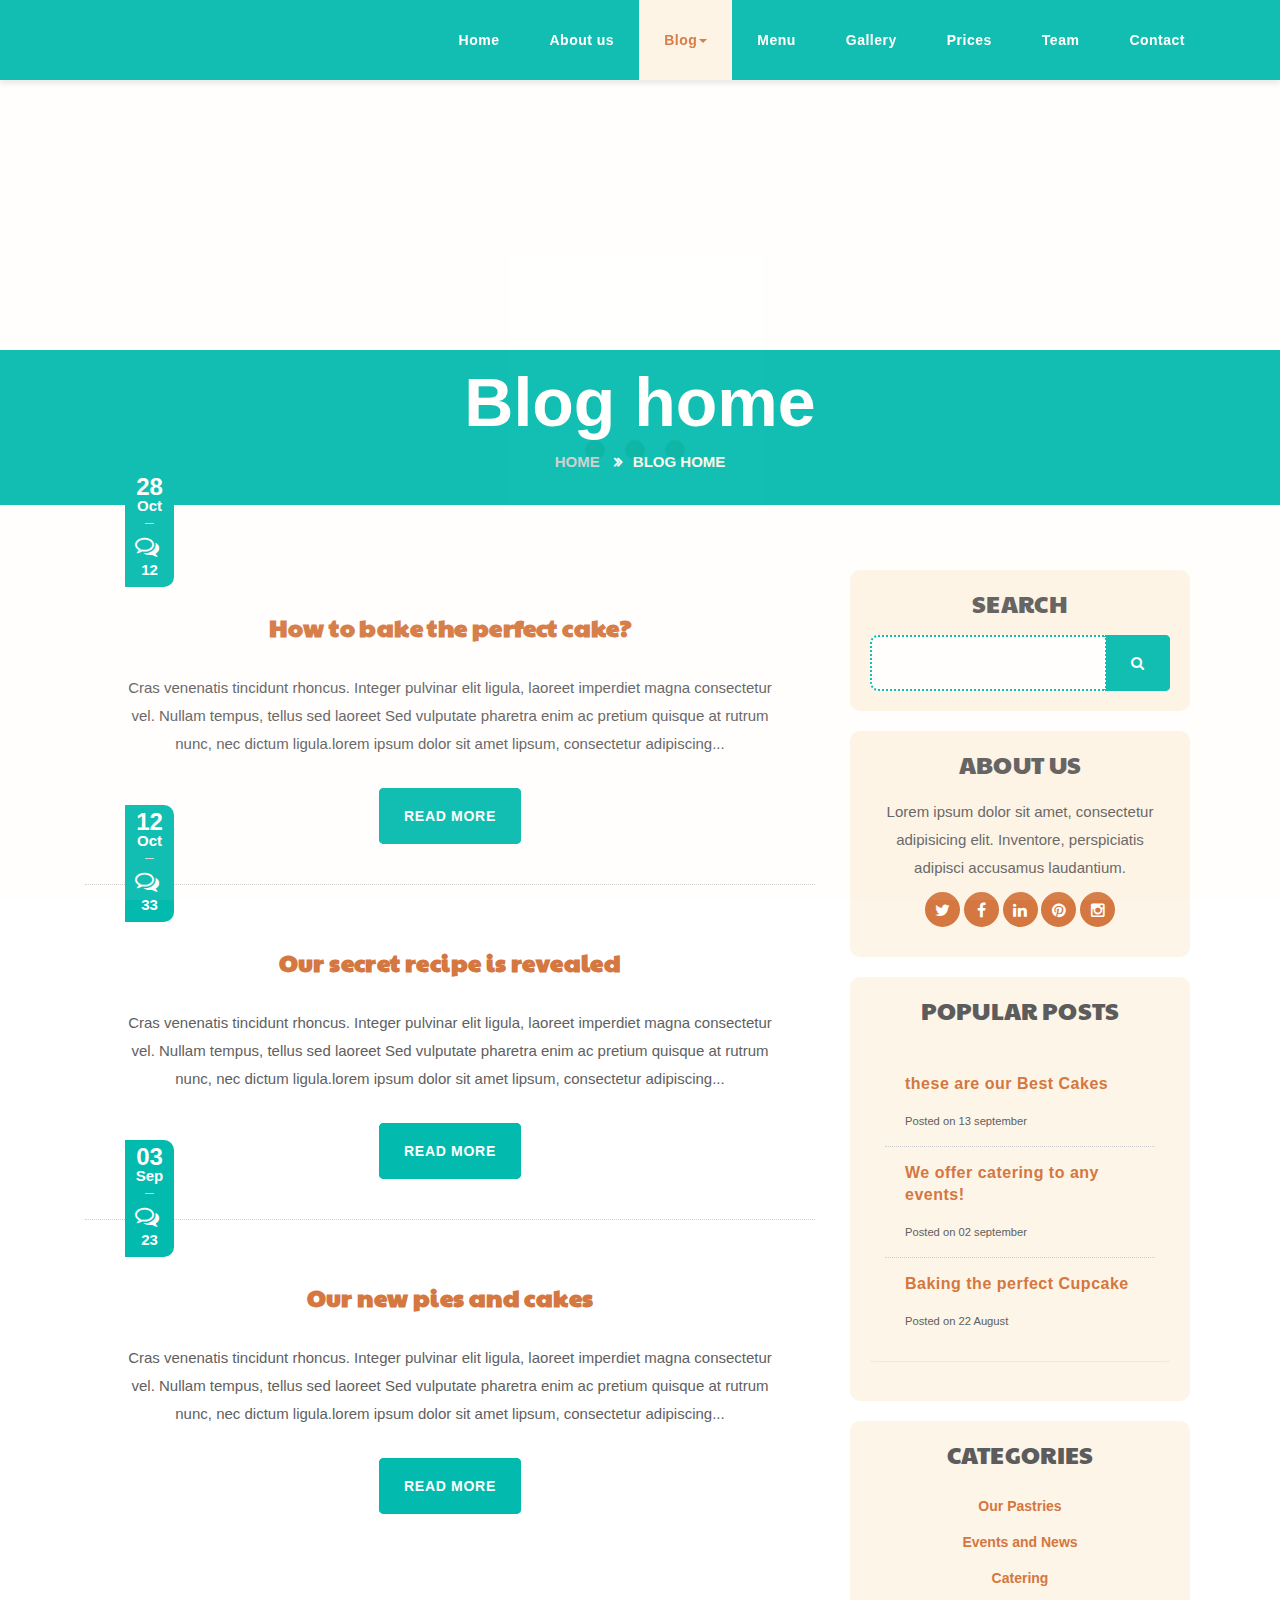
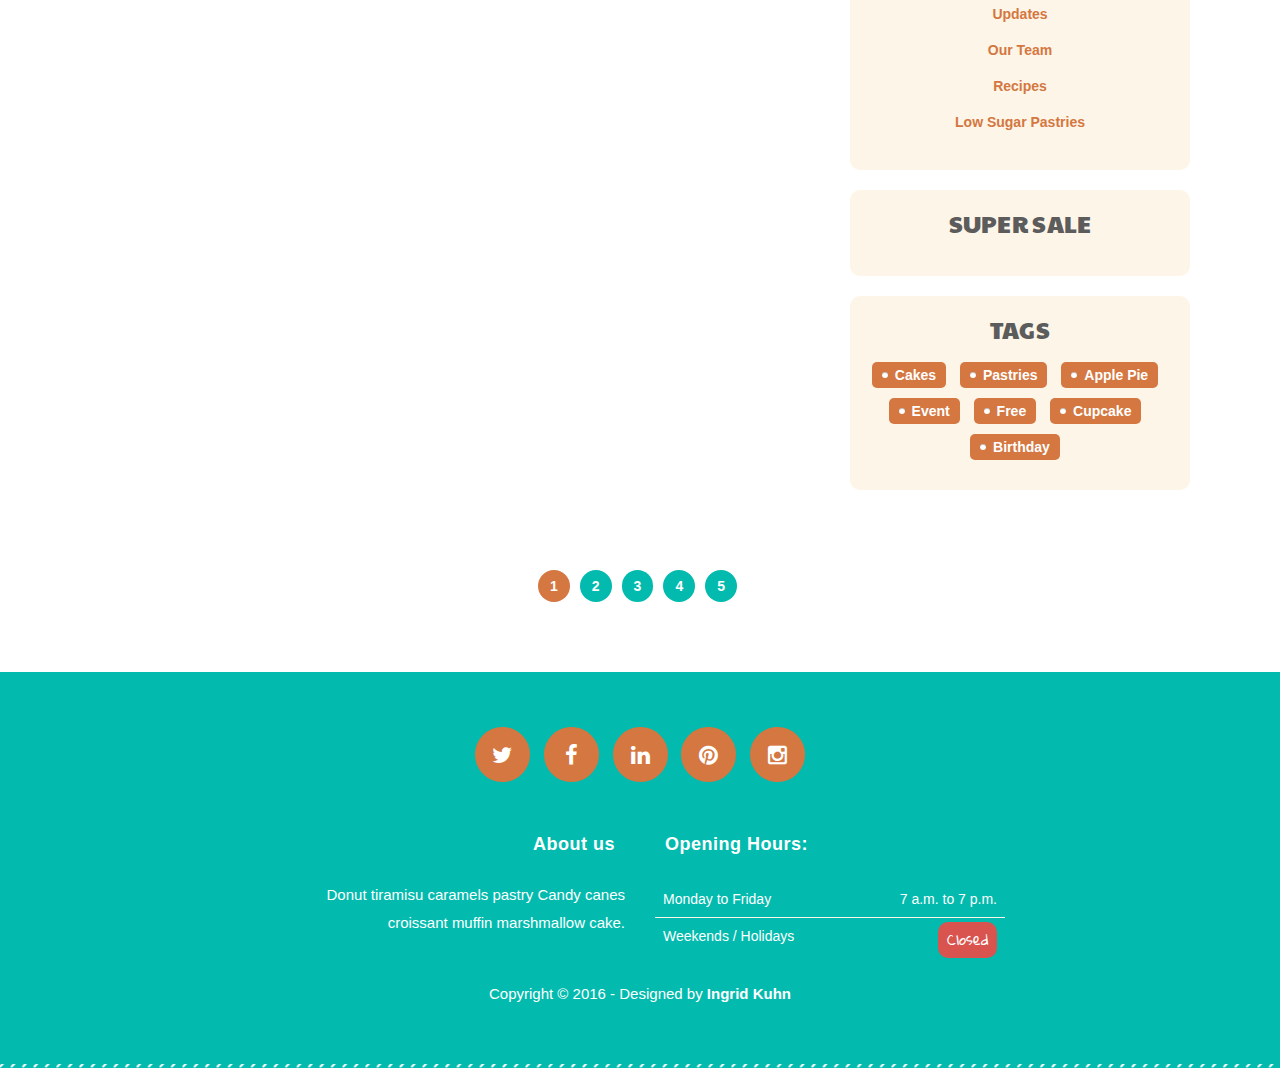
==== public/blog.html @ 5f7d2147 "all the things" ====
<!DOCTYPE html>
<html lang="en">
   <head>
      <meta charset="utf-8">
      <!--[if IE]>
      <meta http-equiv="X-UA-Compatible" content="IE=edge">
      <![endif]-->
      <meta name="viewport" content="width=device-width, initial-scale=1, maximum-scale=1">
      <meta name="description" content="">
      <meta name="author" content="">
      <!-- Page title -->
      <title>Piece of Cake - HTML Theme</title>
      <!--[if lt IE 9]>
      <script src="js/respond.js"></script>
      <![endif]-->
      <!-- Bootstrap Core CSS -->
      <link href="css/bootstrap.css" rel="stylesheet" type="text/css">
      <!-- Icon fonts -->
      <link href="fonts/font-awesome/css/font-awesome.min.css" rel="stylesheet" type="text/css">
      <link href="fonts/flaticons/flaticon.css" rel="stylesheet" type="text/css">
      <link href="fonts/glyphicons/bootstrap-glyphicons.css" rel="stylesheet" type="text/css">
      <!-- Google fonts -->
      <link href="https://fonts.googleapis.com/css?family=Gloria+Hallelujah" rel="stylesheet">
      <link href="https://fonts.googleapis.com/css?family=Open+Sans:400,700" rel="stylesheet">
      <link href="https://fonts.googleapis.com/css?family=Paytone+One" rel="stylesheet">
      <!-- Style CSS -->
      <link href="css/style.css" rel="stylesheet">
      <!-- Color Style CSS -->
      <link href="styles/sweet.css" rel="stylesheet">
      <!-- CSS Plugins -->
      <link rel="stylesheet" href="css/plugins.css">
      <!-- Favicons-->
      <link rel="apple-touch-icon" sizes="72x72" href="apple-icon-72x72.png">
      <link rel="apple-touch-icon" sizes="114x114" href="apple-icon-114x114.png">
      <link rel="shortcut icon" href="favicon.ico" type="image/x-icon">
   </head>
   <body id="page-top" data-spy="scroll" data-target=".navbar-custom">
      <!-- Navbar -->
      <nav class="navbar navbar-custom navbar-fixed-top"  id="navbar-custom">
         <div class="container">
            <!-- Logo and toggle get grouped for better mobile display -->
            <div class="navbar-header">
               <button type="button" class="navbar-toggle" data-toggle="collapse" data-target="#navbar-brand">
               <i class="fa fa-bars"></i>
               </button>
               <!-- Logo -->
               <div class="navbar-brand page-scroll">
                  <a href="#page-top"><img src="img/logo.png"  alt=""></a>
               </div>
            </div>
            <!-- /.navbar-header -->
            <!-- Collect the nav links, forms, and other content for toggling -->
            <div class="collapse navbar-collapse" id="navbar-brand">
               <ul class="nav navbar-nav page-scroll navbar-right">
                  <li><a href="index.html">Home</a></li>
                  <li><a href="index.html#about">About us</a></li>
                  <li class="dropdown active">
                     <a class="dropdown-toggle" data-toggle="dropdown" href="#">Blog<b class="caret"></b></a>
                     <ul class="dropdown-menu">
                        <li><a href="index.html#blog-preview">Blog Preview</a></li>
                        <li><a href="blog.html">Blog Home</a></li>
                        <li><a href="blog-post.html">Blog Post</a></li>
                     </ul>
                  </li>
                  <li><a href="index.html#menu">Menu</a></li>
                  <li><a href="index.html#gallery">Gallery</a></li>
                  <li><a href="index.html#prices">Prices</a></li>
                  <li><a href="index.html#team">Team</a></li>
                  <li><a href="index.html#contact">Contact</a></li>
               </ul>
            </div>
            <!-- /.navbar-collapse -->
         </div>
         <!-- /container -->
      </nav>
      <!-- /nav -->
	  
      <!-- Preloader -->
      <div id="loading">
         <div id="loading-center">
            <div id="loading-center-absolute">
               <div class="object-load" id="object_one"></div>
               <div class="object-load" id="object_two"></div>
               <div class="object-load" id="object_three"></div>
            </div>
         </div>
      </div>
      <!-- /preloader -->
	  
      <!-- Section Blog -->
      <section id="blog-main">
         <div class="jumbotron"></div>
         <div class="page-title" data-0="background-position:98% 40px,2% 40px;" data-end="background-position:98% -400px,2% -400px">
            <h1>Blog home</h1>
            <!-- breadcrumb --> 
            <ul class="breadcrumb">
               <li><a href="index.html">Home</a> <span class="divider"></span></li>
               <li class="active">Blog Home</li>
            </ul>
            <!-- /breadcrumb --> 
         </div>
         <div class="container">
            <div class="row">
               <!-- Blog Home -->
               <div class="col-md-8">
                  <div class="row">
                     <!-- Blog Post 1 -->
                     <div class="blog-post col-md-12">
                        <!-- blog image -->
                        <div class="img-zoom">
                           <a href="blog-post.html">
                           <img class="img-responsive" src="img/blogmain1.jpg" alt="">
                           </a>
                        </div>
                        <!-- post info -->
                        <div class="post-review">
                           <!-- Comments -->
                           <ul class="post-comment">
                              <li>28<small>Oct</small></li>
                              <li><i class="fa fa-comments-o"></i><a href="#"><small>12</small></a></li>
                           </ul>
                           <!-- Title -->
                           <h4 class="post-title">
                              <a href="blog-post.html">How to bake the perfect cake?</a>
                           </h4>
                           <!-- Description -->
                           <p class="post-description">
                              Cras venenatis tincidunt rhoncus. Integer pulvinar elit ligula, laoreet imperdiet magna consectetur vel. Nullam tempus, tellus sed laoreet Sed vulputate pharetra enim ac pretium quisque at rutrum nunc, nec dictum ligula.lorem ipsum dolor sit amet lipsum, consectetur adipiscing...
                           </p>
                           <!-- Button -->
                           <div class="text-center page-scroll">
                              <a class="btn" href="blog-post.html">
                                 <div class="btn-line"></div>
                                 <div class="btn-line btn-line-shift"></div>
                                 Read More
                              </a>
                           </div>
                        </div>
                        <!-- /Post-review -->
                     </div>
                     <!-- /blog-post-->
					 
					<!-- Blog Post 2 -->
                     <div class="blog-post col-md-12">
                        <!-- blog image -->
                        <div class="img-zoom">
                           <a href="blog-post.html">
                           <img class="img-responsive" src="img/blogmain2.jpg" alt="">
                           </a>
                        </div>
                        <!-- post info -->
                        <div class="post-review">
                           <!-- Comments -->
                           <ul class="post-comment">
                              <li>12<small>Oct</small></li>
                              <li><i class="fa fa-comments-o"></i><a href="#"><small>33</small></a></li>
                           </ul>
                           <!-- Title -->
                           <h4 class="post-title">
                              <a href="blog-post.html">Our secret recipe is revealed</a>
                           </h4>
                           <!-- Description -->
                           <p class="post-description">
                              Cras venenatis tincidunt rhoncus. Integer pulvinar elit ligula, laoreet imperdiet magna consectetur vel. Nullam tempus, tellus sed laoreet Sed vulputate pharetra enim ac pretium quisque at rutrum nunc, nec dictum ligula.lorem ipsum dolor sit amet lipsum, consectetur adipiscing...
                           </p>
                           <!-- Button -->
                           <div class="text-center page-scroll">
                              <a class="btn" href="blog-post.html">
                                 <div class="btn-line"></div>
                                 <div class="btn-line btn-line-shift"></div>
                                 Read More
                              </a>
                           </div>
                        </div>
                        <!-- /Post-review -->
                     </div>
                     <!-- /blog-post-->
					 
					 <!-- Blog Post 3 -->
                     <div class="blog-post col-md-12">
                        <!-- blog image -->
                        <div class="img-zoom">
                           <a href="blog-post.html">
                           <img class="img-responsive" src="img/blogmain3.jpg" alt="">
                           </a>
                        </div>
                        <!-- post info -->
                        <div class="post-review">
                           <!-- Comments -->
                           <ul class="post-comment">
                              <li>03<small>Sep</small></li>
                              <li><i class="fa fa-comments-o"></i><a href="#"><small>23</small></a></li>
                           </ul>
                           <!-- Title -->
                           <h4 class="post-title">
                              <a href="blog-post.html">Our new pies and cakes</a>
                           </h4>
                           <!-- Description -->
                           <p class="post-description">
                              Cras venenatis tincidunt rhoncus. Integer pulvinar elit ligula, laoreet imperdiet magna consectetur vel. Nullam tempus, tellus sed laoreet Sed vulputate pharetra enim ac pretium quisque at rutrum nunc, nec dictum ligula.lorem ipsum dolor sit amet lipsum, consectetur adipiscing...
                           </p>
                           <!-- Button -->
                           <div class="text-center page-scroll">
                              <a class="btn" href="blog-post.html">
                                 <div class="btn-line"></div>
                                 <div class="btn-line btn-line-shift"></div>
                                 Read More
                              </a>
                           </div>
                        </div>
                        <!-- /Post-review -->
                     </div>
                     <!-- /blog-post-->
                  </div>
                  <!-- /row-->                  
               </div>
               <!-- /col-md-8 -->
			   
               <!-- Sidebar Column -->
               <div class="sidebar col-md-4">
                  <!-- search -->
                  <div class="well">
                     <h5>Search</h5>
                     <div class="input-group">
                        <input class="form-control input-lg">
                        <div class="input-group-btn">
                           <div class="btn">
                              <div class="btn-line"></div>
                              <div class="btn-line btn-line-shift"></div>
                              <i class="fa fa-search"></i>
                           </div>
                        </div>
                     </div>
                     <!-- /.input-group -->
                  </div>
                  <!-- /well -->				 	  
                  <!-- About us Widget -->
                  <div class="well">
                     <h5>About Us</h5>
                     <p>Lorem ipsum dolor sit amet, consectetur adipisicing elit. Inventore, perspiciatis adipisci accusamus laudantium.</p>
                     <!-- Social Media icons -->
                     <div class="social-media smaller">
                        <a href="#" title=""><i class="fa fa-twitter"></i></a>
                        <a href="#" title=""><i class="fa fa-facebook"></i></a>
                        <a href="#" title=""><i class="fa fa-linkedin"></i></a>
                        <a href="#" title=""><i class="fa fa-pinterest"></i></a>
                        <a href="#" title=""><i class="fa fa-instagram"></i></a>
                     </div>
                  </div>
                  <!-- /well -->
<!-- popular posts widget -->        
				  <div class="well">
				   <h5>Popular posts</h5>
					<div class="panel panel-default popular-posts">
					   <div class="panel-body">
						  <ul class="media-list">
							 <!-- popular post 1 -->   
							 <li class="media">
								<div class="media-left">
								   <img src="img/blogwidget1.jpg" class="img-responsive img-rounded" alt="">
								</div>
								<div class="media-body">
								   <a href="blog-post.html">
									  <h6 class="media-heading">
										 these are our Best Cakes
									  </h6>
								   </a>
								   <small>
								   Posted on 13 september
								   </small>
								</div>
							 </li>
							 <!-- /media -->
							 <!-- popular post 2 -->   
							 <li class="media">
								<div class="media-left">
								   <img src="img/blogwidget2.jpg" class="img-responsive img-rounded" alt="">
								</div>
								<div class="media-body">
								   <a href="blog-post.html">
									  <h6 class="media-heading">
										 We offer catering to any events!
									  </h6>
								   </a>
								   <small>
								   Posted on 02 september
								   </small>
								</div>
							 </li>
							 <!-- /media -->
							 <!-- popular post 3 -->   
							 <li class="media">
								<div class="media-left">
								   <img src="img/blogwidget3.jpg" class="img-responsive img-rounded" alt="">
								</div>
								<div class="media-body">
								   <a href="blog-post.html">
									  <h6 class="media-heading">
										 Baking the perfect Cupcake
									  </h6>
								   </a>
								   <small>
								   Posted on 22 August
								   </small>
								</div>
							 </li>
							 <!-- /media -->
						  </ul>
						  <!-- /media-list --> 
					   </div>
					   <!-- /panel-body --> 
					</div>
					<!-- /panel --> 
				 </div>
				 <!-- /well -->							  
                  <!-- Blog Categories -->
                  <div class="well">
                     <h5>Categories</h5>
                     <div class="row">
                        <ul class="list-unstyled">
                           <li><a href="#">Our Pastries</a>
                           </li>
                           <li><a href="#">Events and News</a>
                           </li>
                           <li><a href="#">Catering</a>
                           </li>
                           <li><a href="#">Updates</a>
                           </li>
                           <li><a href="#">Our Team</a>
                           </li>
                           <li><a href="#">Recipes</a>
                           </li>
                           <li><a href="#">Low Sugar Pastries</a>
                           </li>
                        </ul>
                     </div>
                  </div>
                  <!-- /well --> 
                  <!-- Image Widget -->
                  <div class="well">
                     <h5>Super Sale</h5>
                     <img src="img/bannerblog.jpg" class="img-rounded img-responsive" alt="">
                  </div>
                  <!-- /well -->				  
                  <!-- Tags Widget -->
                  <div class="well">
                     <h5>Tags</h5>
                     <div class="blog-tags">
                        <a href="#">Cakes</a> <a href="#">Pastries</a> <a href="#">Apple Pie</a> <a href="#">Event</a> <a href="#">Free</a> <a href="#">Cupcake</a> <a href="#">Birthday</a>
                     </div>
                  </div>
                  <!-- /well -->
               </div>
               <!-- /sidebar col-md-3 --> 
               <!-- Pagination -->
               <div class="text-center col-md-12">
                  <ul class="pagination">
                     <li  class="active"><a href="#">1</a></li>
                     <li><a href="#">2</a></li>
                     <li><a href="#">3</a></li>
                     <li><a href="#">4</a></li>
                     <li><a href="#">5</a></li>
                  </ul>
               </div>
               <!-- /text-center --> 
            </div>
            <!-- /row --> 
         </div>
         <!-- /container-->
      </section>
      <!-- /Section ends -->
	  
      <!-- Footer -->
      <footer class="color-section">
         <div class="container">
            <!-- social media and logo -->
            <div class="row">
               <a href="index.html"><img src="img/logo.png"  alt="" class="img-responsive center-block"></a>
               <!-- social-icons -->	
               <div class="social-media">
                  <a href="#" title=""><i class="fa fa-twitter"></i></a>
                  <a href="#" title=""><i class="fa fa-facebook"></i></a>
                  <a href="#" title=""><i class="fa fa-linkedin"></i></a>
                  <a href="#" title=""><i class="fa fa-pinterest"></i></a>
                  <a href="#" title=""><i class="fa fa-instagram"></i></a>
               </div>
            </div>
            <!-- /row -->
            <div class="row margin-footer">
               <!-- about -->
               <div class="col-lg-4 col-md-4 col-md-offset-2 col-lg-offset-2 text-right">
                  <h6>About us</h6>
                  <p>Donut tiramisu caramels pastry Candy canes croissant muffin marshmallow cake.</p>
               </div>
               <!-- /col-lg-4 -->  			
               <!-- Opening Hours -->
               <div class="col-lg-4 col-md-4 text-left timetable res-margin">
                  <!-- Sign-->
                  <h6>Opening Hours:</h6>
                  <!-- Table-->
                  <table class="table">
                     <tbody>
                        <tr>
                           <td class="text-left">Monday to Friday</td>
                           <td class="text-right">7 a.m. to 7 p.m.</td>
                        </tr>
                        <tr>
                           <td class="text-left">Weekends / Holidays</td>
                           <td class="text-right"><span class="label label-danger">Closed</span></td>
                        </tr>
                     </tbody>
                  </table>
               </div>
               <!-- /col-lg-4 -->
               <div class="col-md-12 text-center">
                  <p>Copyright © 2016 - Designed by  <a href="http://www.ingridkuhn.com">Ingrid Kuhn</a></p>
                  <!-- /container -->
                  <!-- Go To Top Link -->
                  <div class="page-scroll hidden-sm hidden-xs">
                     <a href="#page-top" class="back-to-top"><i class="fa fa-angle-up"></i></a>
                  </div>
               </div>
               <!-- /col-md-12 -->
            </div>
            <!-- /row -->
         </div>
         <!-- /container -->
      </footer>
      <!-- /footer -->
	  
      <!-- Core JavaScript Files -->
      <script src="js/jquery.min.js"></script>
      <script src="js/bootstrap.min.js"></script>
      <!-- Main Js -->
      <script src="js/main.js"></script>
      <!--Other Plugins -->
      <script src="js/plugins.js"></script>
      <!-- Prefix free CSS -->
      <script src="js/prefixfree.js"></script>	  
   </body>
</html>
---- public/fonts/flaticons/flaticon.css ----
/*
  	Flaticon icon font: Flaticon
  	*/

@font-face {
  font-family: "Flaticon";
  src: url("./Flaticon.eot");
  src: url("./Flaticon.eot?#iefix") format("embedded-opentype"),
       url("./Flaticon.woff") format("woff"),
       url("./Flaticon.ttf") format("truetype"),
       url("./Flaticon.svg#Flaticon") format("svg");
  font-weight: normal;
  font-style: normal;
}

@media screen and (-webkit-min-device-pixel-ratio:0) {
  @font-face {
    font-family: "Flaticon";
    src: url("./Flaticon.svg#Flaticon") format("svg");
  }
}

[class^="flaticon-"]:before, [class*=" flaticon-"]:before,
[class^="flaticon-"]:after, [class*=" flaticon-"]:after {   
  font-family: Flaticon;
font-style: normal;
}

.flaticon-baguette:before { content: "\f100"; }
.flaticon-birthday:before { content: "\f101"; }
.flaticon-birthday-cake:before { content: "\f102"; }
.flaticon-birthday-cake-1:before { content: "\f103"; }
.flaticon-birthday-cake-piece:before { content: "\f104"; }
.flaticon-bread-basket:before { content: "\f105"; }
.flaticon-bun:before { content: "\f106"; }
.flaticon-cake:before { content: "\f107"; }
.flaticon-cake-1:before { content: "\f108"; }
.flaticon-chocolate:before { content: "\f109"; }
.flaticon-cookies:before { content: "\f10a"; }
.flaticon-croissant:before { content: "\f10b"; }
.flaticon-cupcake:before { content: "\f10c"; }
.flaticon-cupcake-1:before { content: "\f10d"; }
.flaticon-cupcake-2:before { content: "\f10e"; }
.flaticon-cupcake-3:before { content: "\f10f"; }
.flaticon-cupcake-4:before { content: "\f110"; }
.flaticon-cupcake-dessert:before { content: "\f111"; }
.flaticon-donut:before { content: "\f112"; }
.flaticon-doughnut:before { content: "\f113"; }
.flaticon-electric-mixer:before { content: "\f114"; }
.flaticon-electric-mixter:before { content: "\f115"; }
.flaticon-food:before { content: "\f116"; }
.flaticon-food-1:before { content: "\f117"; }
.flaticon-food-10:before { content: "\f118"; }
.flaticon-food-11:before { content: "\f119"; }
.flaticon-food-12:before { content: "\f11a"; }
.flaticon-food-13:before { content: "\f11b"; }
.flaticon-food-2:before { content: "\f11c"; }
.flaticon-food-3:before { content: "\f11d"; }
.flaticon-food-4:before { content: "\f11e"; }
.flaticon-food-5:before { content: "\f11f"; }
.flaticon-food-6:before { content: "\f120"; }
.flaticon-food-7:before { content: "\f121"; }
.flaticon-food-8:before { content: "\f122"; }
.flaticon-food-9:before { content: "\f123"; }
.flaticon-gingerbread:before { content: "\f124"; }
.flaticon-hamburger:before { content: "\f125"; }
.flaticon-ice-cream:before { content: "\f126"; }
.flaticon-ice-cream-1:before { content: "\f127"; }
.flaticon-ice-cream-2:before { content: "\f128"; }
.flaticon-lollipop:before { content: "\f129"; }
.flaticon-lovely-cupcake:before { content: "\f12a"; }
.flaticon-mint:before { content: "\f12b"; }
.flaticon-muffin-decorated-with-a-chocolate-heart:before { content: "\f12c"; }
.flaticon-pie:before { content: "\f12d"; }
.flaticon-pie-1:before { content: "\f12e"; }
.flaticon-pie-2:before { content: "\f12f"; }
.flaticon-pizza:before { content: "\f130"; }
.flaticon-pretzel:before { content: "\f131"; }
.flaticon-sandwich:before { content: "\f132"; }
.flaticon-toaster:before { content: "\f133"; }
.flaticon-wheat:before { content: "\f134"; }
.flaticon-whisk-and-bowl:before { content: "\f135"; }
---- public/css/style.css ----
/*
Template Name: Piece of Cake
Author: Ingrid Kuhn
Author URI: themeforest/user/ingridk
Version: 1.0
Last change:09/26/2016 

	Table of Contents

	#General and Typography
	#Navigation
	#Logo
	#Main Slider
	#Section - Offer
	#Section - Services
	#Section - About
	#Section - Testimonials
	#Section - Blog
	#Section - Menu
	#Section - Callout
    #Section - Gallery
	#Section - Prices
	#Section - Promo
	#Section - Team
	#Section - Contact
	#Section - Map
    #Section - Footer
	#Miscellaneous
	#Media Queries

===========================
  General and Typography
============================ */
html {
  overflow-x: hidden;
}

body{
	font-family: 'Helvetica',sans-serif;
	font-weight: 400;
	color:#606060;
	height:100%!important;
}

p{
    font-family: 'Helvetica';
	font-size: 15px;
	font-style: normal;
	font-weight: 400;
	line-height: 28px;
}

/* Headings */

h1 {
    font-size:68px;
    font-family: 'Lobster', sans-serif;
    line-height: 64px;
	 font-weight:700;
	margin-bottom: 20px;
    margin-top: 0px;	
}

h1 span{
	font-size:55px;
	line-height:46px;	
	font-weight:400;
	text-transform: none;
}

h2 {	
  font-size: 52px;
  font-family: 'Lobster', sans-serif;
  text-align: center;
  margin-top: 0px;
	color: rgb(92, 92, 92);
	letter-spacing:0.5px;
}

h3 {
	font-family: 'Paytone One',sans-serif;
	font-size: 36px;
	line-height:44px;
	letter-spacing: 0.2px;
	margin-top: 0px;
	position: relative;
	margin-bottom:20px;
}
	
h4 { 
    font-family: 'Paytone One',serif;
    font-size: 24px;
    color: #222;
    letter-spacing:0.4px;
    margin-bottom: 30px;
    line-height: 34px;
    margin-top:0px;
}

h5 {
	font-size: 24px;
    margin: 0;
    font-family: 'Paytone One',serif;
    margin-bottom: 20px;
    color: rgb(92, 92, 92);
    text-transform: uppercase;
    letter-spacing: 0.3px;
}

h6 {
	font-size: 18px;
  line-height:24px;	
	margin-bottom: 20px;
	font-family: 'Payton One',sans-serif;
	font-weight: 700;
	letter-spacing:0.5px;
	padding: 5px 10px;
}

h1 small, h2 small, h3 small, h4 small, h5 small, h6 small {
	text-transform:none;
	font-family: 'Helvetica',sans-serif;
}

/* Links */

a {font-weight:600;transition: color .2s ease-in-out;}

a:hover,
a:focus {text-decoration: none;}


/* Others */

.subtitle {
	font-size: 20px;
	line-height:28px;
}
 
.text-light {color: #fff;}

/*===========================
  Preloader
============================ */

#loading{
	height: 100%;
	width: 100%;
	position: fixed;
	z-index: 999999;
	margin-top: 0px;
	top: 0px;
}

#loading-center{
	width: 100%;
	height: 100%;
	position: relative;
}

#loading-center-absolute {
	position: absolute;
  left: 50%;
  top: 50%;
  width: 120px;
  margin-top: -75px;
  margin-left: -55px;
}

.object-load{
	width: 20px;
	height: 20px;
	float: left;
	margin-right: 20px;
	margin-top: 65px;
	border-radius: 50% 50% 50% 50%;
}

#object_one {	
	animation: object_one 1.5s infinite;
}

#object_two {
	animation: object_two 1.5s infinite;
    animation-delay: 0.25s;
}

#object_three {
	animation: object_three 1.5s infinite;
    animation-delay: 0.5s;	
}

@keyframes object_one {

  75% { 
    transform: scale(0);
  }

}

@keyframes object_two {
  75% { 
    transform: scale(0);
  }

}

@keyframes object_three {

  75% { 
    transform: scale(0);
  }
  
}

/*===========================
  Navigation
============================ */

.navbar {
	z-index:999;
	width:100%;
	border:0px;
	top: 0px;
	transition: all 0.7s ease-in-out;
	box-shadow: 0 3px 6px rgba(0,0,0,0.10);
}


.navbar-nav > li > a {
  padding: 10px 25px;

}


.navbar-custom ul.nav li a {
    font-size: 14px;
    text-align: center;
    transition: all .2s ease-in-out;
    font-family: 'Helvetica',sans-serif;
    background: transparent;
    letter-spacing: 0.5px;
    display: block;
    line-height: 60px;
    font-weight: 600;
	  color:#fff;
}

.navbar-custom ul.nav ul.dropdown-menu { 
	text-align: center;
	border: 0px;
	border-radius: 5px;
}

.navbar-custom ul.nav ul.dropdown-menu li:last-child {border-bottom: none;}

.navbar-custom ul.nav ul.dropdown-menu li a {
	margin: 5px;
  line-height: 40px;
	display:inline-block;
	border-radius: 5px;
}

/* Responsive navbar  */

.navbar-toggle:focus,
.navbar-toggle:active{outline: 0;}

.navbar-toggle{
	font-size: 35px;
	color: #fff;
	transition: all .2s ease-in-out;
	position: relative;
	float: right;
	border-radius: 50%;
	min-width: 70px;
}

.navbar-right {
	margin-right: 0px;
	height: 80px;
	line-height: 80px;
}

/*===========================
  Logo
============================ */

.navbar-brand {
    margin: auto;
    position: absolute;
    transition: all .2s ease-in-out;
}

.navbar-brand img {
  	max-width: 244px;
    position: absolute;
    left: 0;
    right: 0;
    top: 14px;
}
 
/* ===========================
 Main Slider
============================ */

.slider-container {
	padding-top:70px;
	overflow: hidden;
	position: relative;
	cursor: all-scroll;	
}

.slider {
	z-index: 1;
	position: relative;
	height: 100%;
	min-height: 800px;
}

/*Controls */

.slider-control {
	z-index: 2;
	position: absolute;
	top: 0;
	width: 12%;
	height: 100%;
	transition: opacity 0.3s;
	opacity: 0;
}

.slider-control.inactive:hover {cursor: auto;}

.slider-control:not(.inactive):hover {
	opacity: 1;
	cursor: pointer;
}

.slider-control.left {
	left: 0;
	background: linear-gradient(to right, rgba(0, 0, 0, 0.18) 0%, rgba(0, 0, 0, 0) 100%);
}

.slider-control.right {
	right: 0;
	background: linear-gradient(to right, rgba(0, 0, 0, 0) 0%, rgba(0, 0, 0, 0.18) 100%);
}

/* Pagination */

ul.slider-pagi {padding-left:0px;}

.slider-pagi {
	position: absolute;
	z-index: 3;
	left: 50%;
	bottom: 2rem;
	transform: translateX(-50%);
	font-size: 0;
	list-style-type: none;
}

.slider-pagi__elem {
	border: 2px solid;
	position: relative;
	display: inline-block;
	vertical-align: top;
	width: 2rem;
	height: 2rem;
	margin: 0 0.5rem;
	border-radius: 50%;
	cursor: pointer;
}

.slider-pagi__elem:before {
	content: "";
	position: absolute;
	left: 50%;
	top: 50%;
	width: 1.2rem;
	height: 1.2rem;
	background: #fff;
	border-radius: 50%;
	transition: transform 0.3s;
	transform: translate(-50%, -50%) scale(0);
}

.slider-pagi__elem.active:before, .slider-pagi__elem:hover:before {
	transform: translate(-50%, -50%) scale(1);
}

/* Slider Animation */

.slider.animating {transition: transform 0.75s;}

.slider.animating .slide__bg {transition: transform 0.75s;}

.slide {
  position: absolute;
  top: 0;
  width: 100%;
  height: 100%;
  overflow: hidden; 
}

.slide.active .slide__overlay,
.slide.active .slide__text {
  opacity: 1;
  transform: translateX(0);
}

.slide__container {
  position: absolute;
  top: 0;
  left: 0;
  width: 100%;
  height: 100%;

}

.slide__bg {
  position: absolute;
  top: 0;
  left: -50%;
  width: 100%;
  height: 100%;
  background-size: cover;
  background-position:center center;
}

.slide__overlay {
    position: absolute;
    right: 2%;
    top: -33%;
    width: 715px;
    transition: transform 0.5s 0.5s, opacity 0.2s 0.5s;
    transform: translate3d(0%, -50%, 0);
    opacity: 1;
}

.slide__overlay path {
  fill:#fff;
	stroke:#fff;
	opacity: 1;
}

.slide__overlay.welcome_overlay {
  right: 4%;
  width: 650px;
}

/* Slider Typography */

.slide__text {
  text-align: center;
  position: absolute;
  right: 137px;
  width: 500px;
  margin-top:38px;
  transition: transform 0.5s 0.8s, opacity 0.5s 0.8s;
  transform: translateY(-50%);
  opacity: 0;
}

/* slide1 */

.slide:nth-child(1) {left: 0;}

.slide:nth-child(1) .slide__bg {
  left: 0;
  background-image: url(../img/assortment_1.jpg);
}

/*styles for the first slide logo and text*/

.slide__text img {
  width: 61%;
  margin-left: 9px;
}

.first-slide-box {margin-top: 15px;}

.first-slide-text {margin-bottom: 9px;}

.first-slide-logo {margin-bottom: 15px;}

/* slide2 */

.slide:nth-child(2) {left: 100%;}

.slide:nth-child(2) .slide__bg {
  left: -50%;
  background-image: url(../img/buns_1.jpg);
}

/* slide3 */

.slide:nth-child(3) {left: 200%;}

.slide:nth-child(3) .slide__bg {
  left: -100%;
  background-image: url(../img/crumb_cake_1.jpg);
}

/* slide4 */

.slide:nth-child(4) {left: 300%;}

.slide:nth-child(4) .slide__bg {
  left: -150%;
  background-image: url(../img/ingredients_1.jpg);
}

/*===========================
  Offer
============================ */

#offer {
	background-image:url(../img/icons-background-3.png);
	background-repeat:repeat round;
  background-position: -110px 0px;
}

#offer.color-section h4, #offer.color-section p, #offer.color-section li {color: rgb(92, 92, 92);}

#offer.color-section ul {
  text-align: left;
  padding-left: 31%;
}

#offer.color-section li {
  list-style: none;
  margin-bottom: 5px;
}


#offer.color-section ul {margin-bottom: 20px;}

#offer .btn {margin-top: 0px;}

#offer p, #offer li {font-family:'Gloria Hallelujah', cursive;}

#offer p {padding-bottom: 16px;}



/*===========================
  Services
============================ */

/* Services boxes */

.box_icon > .icon {
    text-align: center;
    position: relative;
}

.box_icon > .icon > .image {
	position: relative;
	z-index: 2;
	margin: 0 auto !important;
	margin: 0px 60px;
	transition: all 0.3s;
	line-height: 100px;
	width: 150px;
	color:#fff;
	border-radius: 50%;
	box-shadow: 6px 6px 0px;
	border: 12px solid #fff;
}

.box_icon > .icon:hover > .image {transform: rotate(10deg);}

.box_icon > .icon > .info {
	margin-top: -64px;
	border-radius: 20px;
	padding: 95px 20px 40px;
	border: 6px solid #fff;
	transition: all 0.3s;
}

/* ===========================
--- About Us 
============================ */

/* Feature icons */

#about .media i{
	font-size:90px;
  margin: 20px;
  padding: 10px;
  vertical-align: middle; 
	transition: all 0.3s linear;
}  
 
.features-icon{margin: 20px 0 40px;}

.aboutus-img-lrg {padding-top: 10px;}

.aboutus-img-sml {
  border-color: #02BBAE;
  border-style: solid;
  border-width: 9px;
  width: 275px;
  
}

.aboutus-img-container {
  text-align: center;
  padding-bottom: 25px;
}

#about .section-heading {margin-bottom: 25px;}

#about p {font-weight: 500;}

/*===========================
 Testimonials
============================ */

.testimonial{margin: 20px 15px 0;}

/*.testimonial .testimonial-pic{
    width: 120px;
    height: 120px;
    border-radius: 50%;
    float: left;
    border: 5px solid #fff;
    position: relative;
}*/

.testimonial .testimonial-pic:after{
    content: "\f10d";
    font-family: fontawesome;
    width: 75px;
    height: 75px;
    line-height: 56px;
    border-radius: 50%;
    text-align: center;
    font-size: 26px;
    color: #fff;
    position: absolute;
    top: 54px;
    left: 0;
}

.testimonial .testimonial-content{
    padding: 10px;
    margin-left: 75px;
}

.testimonial .description{
    font-size: 16px;
    line-height: 28px;
}

.testimonial .testimonial-title{
    font-size: 24px;
    display: inline-block;
  	font-family: 'Pacifico', cursive;
}

.testimonial .post{
  	margin-top: 10px;
    font-weight: 700;
    font-size: 14px;
}

/*===========================
 Blog
============================ */
/* Blog Preview */

#blog-preview {
  	background-image:url(../img/cakepops_bg.png);
  	background-position:bottom right;
  	background-repeat:no-repeat;
}

/* Blog post style */

.post-review{margin-top: 20px;}

.post-comment{
    margin-top: -140px;
    padding: 10px 10px;
    line-height: 1;
    text-align: center;
    z-index: 99;
  	color:#fff;
  	border-radius:0px 10px 10px 0px;
    position: absolute;
}

.post-comment li{
    list-style:none;
    font-size:24px;
  	line-height: 14px;
    font-weight:700;
}

.post-comment li small{
    display:block;
    margin-top:5px;
    font-size: 15px;
    text-transform: capitalize;
}

.post-comment li:after{
    content: "";
    border-bottom:1px solid lightgray;
    margin:10px;
    display: block;
}

.post-comment li:last-child:after{
    border-bottom: 0px none;
    margin: 0;
}
.post-comment a{color:#fff;}

/* Jumbotron */

#blog-main .jumbotron {
	background : url(../img/blogmain.jpg) no-repeat;
	background-size:cover !important;
}

/*Headers */

.blog-post h3 {    
  transition: all 0.2s ease-in-out;
  border-radius: 10px;
  margin-top: -20px;
	margin-bottom:20px;
	transition: all 0.2s ease-in-out;
}

.blog-post h3 a{
	color:#fff;
	text-align:center;
}

#blog-page h6 {margin-bottom :10px;}

/* Post info */

.post-info {margin-bottom: 10px;}

.post-info p {
	margin-right: 15px;
	display: inline-block;
	font-weight:600;
}
.post-info p + p {line-height: 0px !important;}

.post-info i {margin-right: 5px;}

/* blog post */

.blog-post {	
	transition: all 0.2s ease-in-out;
	padding:20px;
	text-align: center;
}
#blog-main .blog-post {
	padding: 40px;
  border-top: 1px dotted #cecece;
}
#blog-main .blog-post:first-child {border-top:0;}

.blog-post i {margin-right : 5px;}

.blog-post.post-main{text-align:left;}

.post-main img{margin: 30px 0px;}

.post-main h2{text-align:left;}

/* Blog tags */

.blog-tags a {
  border-radius: 5px;
  color: #fff;
  display: inline-block;
  height: 26px;
  line-height: 26px;
  padding: 0 10px 0 23px;
  position: relative;
  margin: 0 10px 10px 0;
  text-decoration: none;
  -webkit-transition: color 0.2s;
}

.blog-tags a::before {
  background: #fff;
  border-radius: 5px;
  box-shadow: inset 0 1px rgba(0, 0, 0, 0.25);
  content: '';
  height: 6px;
  left: 10px;
  position: absolute;
  width: 6px;
  top: 10px;
}

.post-info .blog-tags {margin-top:20px;}

/* popular posts */

.popular-posts .media{
	padding:0px; 
   text-align:left;
   border-bottom:1px dotted #cecece;
   padding:10px 0px;
   margin-top:0px;
}
.popular-posts .media:last-child{
   border-bottom:0px;
   padding-bottom:0px;
}
.popular-posts .media h6{
   font-size:16px; 
   line-height:22px;
}

.popular-posts .media img{max-width:80px;}

.popular-posts .media small{margin-left:10px;}


/* Comments */

.comment-form.media{margin-top:30px;}

.comments-block{
	padding:20px; 
	margin:30px 0px 60px 0px;
}

.comment.media-body {margin-right: 10px;}

.comments-block .btn{padding: 5px;}

.comments-block .media-object{
   max-width:120px;    
   float: left;
   margin-right:10px;
}

.comment {
  margin: 40px auto 20px;
  padding: 30px;
  position: relative;
}

.comment {
    border-radius:10px;
    border: 10px solid;
}
.nested {display: inline-block;}

/* ===========================
 Menu 
============================ */

#menu h3{
    text-align: center;
    display: inline-block;
    padding: 20px;
    color: #fff;
    margin: 0px;
    line-height: 36px;
    border-radius: 10px;
    left: -10%;
    z-index: 99;
}

.first-catering-column {
    padding-top: 77px;
}

/* Menu styling */

.menu-body {
  margin: 0 auto;
  display: block;
  color: rgb(92, 92, 92);
}

.menu-section-title {
  font-size: 50px;
  display: block;
  font-weight:normal;
  margin: 20px 0; 
  text-align: center;
}

.menu-item {
    margin: 25px 0;
    font-size: 18px;
    background: #fff;
    border-radius: 10px;
    padding: 20px;
	  border:2px solid #fff;
	  transition: all 0.2s ease-in-out;
}
.menu-item:hover{border:2px dotted #dadad7;}

/* menu Name */

.menu-item-name{
  text-align: left;
  font-size: 18px;
  font-family: 'Gloria Hallelujah', cursive;
  border-bottom: 1px dotted rgb(213, 213, 213);
}



/* menu Description */

.menu-item-description {
  font-size: 12px;
  line-height: 1.5em;
  margin-top:10px;
  text-align:left;
}

/* menu Price */

.menu-item-price{
    float: right;
    margin-top: -32px;
    height: 38px;
    background: #fff;
    font-weight: 800;
    line-height: 50px;
    font-size: 15px;
    transition: all 0.3s;
}

/* menu Polaroid */

#menu .polaroid {     
	margin-bottom: 55px;
	margin-top: -10px;
}

.polaroid p {
  color: rgb(92, 92, 92) !important;
}

#contact .polaroid img {
  width: 100%;
}

#contact .polaroid-contact-2 {
  transform: rotate(5deg);
  left: 25px;
}

.polaroid-contact-2 img {
  box-shadow: 30px 12px 40px 0px #d0cdcd;
}

#menu p {
  text-align: center;
  margin-top: 22px;
}

/* ===========================
  Call Out
============================ */

.feature {
	padding: 0px;
	position: relative;
}

.feature .image-container {
	position: absolute;
	height: 100%;
	padding: 0px;
	top: 0px;
}

.feature .image-container .background-image-holder {
	background: url("../img/callout.jpg") no-repeat center center;
	background-size: cover;
	height: 100%;
}

/* ===========================
--- Gallery
============================ */	

.portfolio-item{position:relative;}

/* Isotope */

.isotope-item { z-index: 2 }
.isotope-hidden.isotope-item { z-index: 1 }
.isotope,
.isotope .isotope-item {transition-duration: 0.8s;}

.isotope-item {
    margin-right: -1px;
    backface-visibility: hidden;
}

.isotope {transition-property: height, width;}

.isotope .isotope-item {transition-property: transform, opacity;}

/* Gallery */

.gallery-item.selected img {transition: opacity 1s ease-in-out;}

.gallery-thumb {
    display: block;
    position: relative;
    overflow: hidden;
	margin-bottom:30px;
	border-radius:20px;
}

/* thumbnail Overlay */

.gallery-thumb .overlay-mask {
    position: absolute;
    top: 0;
    left: 0;
    width: 100%;
    height: 100%;
    opacity: 0;
    z-index: 1;
    transition: opacity .3s ease-out;
	border-radius:20px;
}

.gallery-thumb:hover .overlay-mask {
   opacity:1;
   border:10px solid ;
}

/* ===========================
--- Prices
============================ */	

.package {
  border-radius: 20px;
  background:#F2F2F2;
  padding: 40px;
  text-align: center;
  transition: all 0.2s ease-in-out;
  position: relative;
}

.package-name h5 {
  margin-top: -5px;
  margin-bottom:10px;
}
.package-price {
  margin-top: 7px;
  font-size:50px;
  font-family:"Paytone One";
}

.package ul, {
  list-style: none;
  padding: 0;
  margin-top: 29px;
}
.package li {
	margin-bottom: 15px;
	font-size: 15px;

}

.package li::before {
  font-family: "Flaticon";
  content: "\f111";
  font-size: 1.5rem;
  margin-right: 3px;
}

.featured-package {
    margin-top: -30px;
	border: 2px dashed;
	background-image: url("../img/buns.png");
	background-position:151px 156%, bottom;  
	background-repeat:no-repeat;
}

/*===========================
 Promo
============================ */

#promo{
	background: url(../img/liege-waffles-events.jpg);
  background-color: #000000;
	background-size:cover;
	background-position:center;  
	background-repeat:no-repeat;
	padding: 30px 0px;
	background-attachment:fixed;
}

#promo h4, #promo p {
  text-align: center;
  color: #fff;
}


/*===========================
  Team
============================ */ 

.team-member {
  text-align: center;
  line-height: 1.4em;
  padding:5px;
}

.team-member .profile-image {
  display: inline-block;
  width: 220px;
  z-index: 1;
  position: relative;
  padding: 10px;
  border: 3px solid;
  border-radius:50%;
}

.team-member .profile-image img {
  max-width: 100%;
  vertical-align: top;
   border-radius:50%;
}

.team-member .team-caption {
  width: 100%;
  background-color: #F2F2F2;
  color: #555;
  padding: 125px 25px 25px;
  margin-top: -100px;
  display: inline-block;
  border-radius: 20px;
}

.team-member h4,
.team-member h6,
.team-member p {margin: 0 0 10px 0;}

/*===========================
 Newsletter
============================ */

#newsletter{
	background-image: url(../img/subscribe-bg-3.png);
	background-position:bottom; 
	background-repeat:repeat-x;
}
/* Mailchimp message */

#mce-error-response,
#mce-success-response{display:none;}

/*===========================
  Contact
============================ */

#contact .container  {
	background-position:right;  
	background-repeat:no-repeat;
}
 .contact-info {
	margin: 40px 0px 40px;
	padding: 0;
	list-style: none;
}

.contact-info i {
	margin-right: 7px;
	padding-right: 5px;
}

.contact-info li {
	display: inline-block;
	margin: 0 10px;
	font-size: 18px;
	font-weight: 700;
}

.contact-hours {
  margin-bottom: 15px;
}

#contact_form p, .first-time td {font-family: 'Gloria Hallelujah', cursive;}

.first-time h5 {
  font-family: 'Lobster';
  text-transform: capitalize;
  color: #fff;
}
/*Map */

#map-canvas {
	max-width:100%;
	height: 400px;
}

/*===========================
  Subscription
============================ */
.subscription-btn {
  padding-left: 10px;
}
.subscription-btn .user-signup__submit {
  padding: 0px;
}




/*===========================
  Footer
============================ */

footer {
	padding: 50px 10px;
	background-image:url(../img/border.png);
	background-position:bottom;
	background-repeat:repeat-x;
}

footer a{
	color:#fff;
    font-weight:700;
}

footer img{max-width: 280px;}

.margin-footer{margin-top:30px;}

/* Go to top icon */

.back-to-top {
    display: none;
    position: fixed;
    bottom: 30px;
    right: 8px;
	z-index:119;
}

.back-to-top i {
   display: block;
    width: 44px;
	border-radius:50%;
    height: 44px;
    line-height: 40px;
    font-size: 22px;
    color: #fff;
    text-align: center;
    transition: all 0.2s ease-in-out;
    box-shadow: 6px 6px 0px rgba(103, 102, 102, 0.2);
}

/*===========================
  Miscellaneous
============================ */

/* Parallax objects */

.parallax-object{
	position:absolute;
	z-index:99;
}

.parallax-object.buns_img img {
  width: 100px;
}

/* Diagonal divider */

.slanted-divider {
    z-index: 1;
    display: block;
    float: left;
    height: 100px;
    margin-top: -50px;
    width: 100%;
    background: inherit;
    transform: skew(0deg,3deg);
}

/* Owl-carousel */

#owl-icons {
  padding-top: 25px;
}

.owl-carousel .owl-item {perspective: 1000px;}

.owl-prev,.owl-next{
    position: absolute;
    top: 50%;
    text-align: center;
	padding: 10px;
    width: 40px;
    height: 40px;
	border-radius:50px;
	box-shadow: 3px 3px 0px rgba(103, 102, 102, 0.2);
} 
.owl-prev{left: -10px;}

.owl-next {right: -10px;}

.owl-prev:hover, .owl-next:hover {transition: all .3s ease-in-out;}

.owl-prev i, .owl-next i {
	color:#fff;
    font-size: 14px;
	vertical-align:middle;
}

.owl-carousel.owl-loaded {
    display: block;
    clear: both; /* Important fix */
}

.owl-dots{
	text-align:center; 
	margin-top:20px;
} 

.owl-theme .owl-dots .owl-dot{display:inline-block;}

.owl-theme .owl-dots .owl-dot span{
	border: 3px solid #cecece;
	transition: all .3s ease-in-out;
	position: relative;
	display: inline-block;
	vertical-align: top;
	width: 1.5rem;
	height: 1.5rem;
	margin: 0 0.5rem;
	border-radius: 50%;
	cursor: pointer;
	color:#000;
}

.about-us-icons img{
    width: 39% !important;
    margin: 7px auto;
    padding: 10px;
    vertical-align: middle;
}

/* Sections */

section .container,
section .container-fluid  {
	padding-top: 45px;
    padding-bottom: 45px;
}

section{background:#fff;}

.color-section,
.color-section h1,
.color-section h2,
.color-section h3,
.color-section h4,
.color-section h5,
.color-section h6{color:#fff;}

/* Sections heading */

.section-heading{
	text-align: center;
    z-index: 99;
    margin: 0px auto 50px;
}

/* Img Shapes */

.img-circle.border {border: 5px solid;}

.img-rounded {border-radius: 10px;}

.img-paragraph{margin: 0px 25px 10px 0px;}

.img-curved {border-radius: 30px 10px;}

/* Image zoom effect */

.img-zoom {overflow:hidden;}

.img-zoom img{transition: opacity 0.7s, transform 2.5s;}

.img-zoom:hover img {transform: scale3d(1.2,1.2,1);}

/* Box */

.box{
    padding: 20px;
	border-radius:10px;
	color:#fff;
	background-image:url(../img/border.png),url(../img/border.png);
	background-position:top,bottom;
	background-repeat:repeat-x;
}

/* Dropdown */

.dropdown-menu>li>a {
    display: block;
    padding: 3px 20px;
    clear: both;
    font-weight: 400;
    line-height: 1.42857143;
    color: #fff;
    white-space: nowrap;
    border-radius: 0px;
	transition: all .2s ease-in-out;
}

.dropdown-menu {
    font-size: 16px;
    border: 0px;
    border-radius: 10px;
}
.dropdown-menu>li>a:focus, .dropdown-menu>li>a:hover{transition: all .2s ease-in-out;}
/* Pagination */

.pagination>li>a, 
.pagination>li>span { 
	margin: 0 5px;
	border:0;
	margin-top:20px;
	font-weight:600;
	color:#fff;
	border-radius:50%!important;
	transition: all .2s ease-in-out;
}

.pagination>li>a:hover,
.pagination>li>a:focus {color:#fff;}

/* Alerts */

.alert {
	padding: 25px;
	margin-bottom: 20px;
	border: 1px solid transparent;
    border-radius:10px;
	font-size: 16px;
}

/* Breadcrumbs */

.breadcrumb {
    margin-bottom: 0px;
    list-style: none;
	margin: 0px 10px 0px 10px;
	background:none;
	text-align:center;
	display:inline-block;
	font-size: 15px;
    color: #fff;
	text-transform: uppercase;
}
.breadcrumb .active{font-weight:900;}

.breadcrumb a{color: #cecece;}

.breadcrumb>li+li:before {
    padding: 0 10px;
    color: #fff;
	font-family:Fontawesome;
    content: "\f101";
}

/* Labels */

.label {
    padding: .2em .6em .3em;
    font-size: 14px;
    font-weight: 400;
    line-height: 1.8;
    color: #fff;
    border-radius: 10px;
	font-family:'Gloria Hallelujah';
}

/* Progress bar */

.progress-bar {
	height:10px;
	box-shadow: 6px 6px 0px rgba(103, 102, 102, 0.2);
}

.progress {box-shadow: none;}

/* fade tab transition */

.fade {
	opacity: 0;
	transition: opacity 0.55s linear;
}

/* Pager */

.pager li > a, .pager li > span {
    display: inline-block;
    padding: 10px 24px;
    font-size: 18px;
    color: #fff;
    border: 1px solid;
	font-family: 'Helvetica',sans-serif;
    border-radius: 0px;
    border-radius: 10px;
	transition: all .2s ease-in-out;
}

.pager li > a:hover { color:#fff;}

/* tab container */

.tab-content {
	padding: 80px 60px;
	border-radius: 10px;
	border:5px solid;
  background-color: #02BBAE !important;
}

.tab-content.small{padding: 20px;}

.tab-content.white {background:#fff;}

/* Nav-tabs */



.nav-tabs {
  text-align:center;
  white-space: nowrap;
  overflow: hidden;
  border: none;
}

.nav.nav-tabs > li.active > a:hover,
.nav.nav-tabs > li.active > a:focus,
.nav.nav-tabs > li >a:hover,
.nav.nav-tabs>li.active>a{color:#fff;}

.nav.nav-tabs > li {
      float:none;
      display:inline-block;
	   padding: 0px;
	   border:0px;
}

.nav.nav-tabs > li > a {
	position: relative;
	display: block;
	letter-spacing:0.2px;
	min-height: 50px;
	border: 0px!important;
	color: rgb(92, 92, 92);
	background:#fff;
	font-family:Helvetica;
	font-weight:700;
	padding: 10px 32px;
	font-size: 20px;
	border-radius: 10px 10px 0 0px;
	transition: all .2s ease-in-out;
}
.nav.nav-tabs.small > li {
    padding:0px;
}
.nav.nav-tabs.small > li > a {
	letter-spacing:0px;
	display:block;
	min-height: 20px;
	line-height: 27px;
	padding:10px;
	font-size: 15px;
	border-radius: 10px 10px 0 0px;
	transition: all .2s ease-in-out;
}

.nav-tabs > li > a {
  margin-right: 0px;
}
/* Elements page*/

.glyph{
	font-size:40px; 
    display:inline-block;
}

/* No padding elements */

.no-padding{padding:0px;}

/* Panels */

.panel {border: 0; background: transparent;}

.panel-title {font-size: 18px;}

.panel-default > .panel-heading + .panel-collapse > .panel-body {border: 0;}

.panel-heading a {
	font-weight:normal;
	display: block; 
	text-transform:none;
    padding: 10px;
	border:0px;
	transition: all .2s ease-in-out;
	border-radius: 0px;
}
.panel-heading a.collapsed{	color: #333;}

.panel-group{
	padding: 20px;  
	border-radius:10px;
}

.panel-group .panel+.panel {margin-top: 0px;}

.panel-group .panel-heading+.panel-collapse>.panel-body {border-top: 0px;}

.panel-heading {    
    padding: 0px;
    margin-bottom: 10px;
}

.panel-heading [data-toggle="collapse"]:after {
	content: "\f123";
	font-family: Flaticon;
	float: right;
	font-size: 18px;
	line-height: 22px;
	transition: all .2s ease-in-out;	
}

.panel-heading [data-toggle="collapse"].collapsed:after {transform: rotate(40deg);}

/* Lists */

ul {line-height: 30px;}

ul.no-margin{
    margin: 20px;
    padding: 0;
}

/* Buttons */

.btn {
    padding: 0;
    position: relative;
    padding: 18px 25px;
    font-weight: 700;
    font-size: 14px;
    font-family: Helvetica;
    text-align: center;
	  transition: all .2s ease-in-out;
    background: none;
    border: none;
    outline: none;
	  border-radius:5px;
    cursor: pointer;
    letter-spacing: 0.7px;
    text-transform: uppercase;
    margin-top: 20px;
	  color:#fff;
}

.btn-line {
  position: absolute;
  left: 0;
  top: 0;
  width: 100%;
  height: 100%;
  border: 2px solid;
  border-radius:5px;
  transition: 0.2s ease-in-out;
}

/*Yelp Button has a different color btn style than the others*/

.yelp-btn .btn-line {border-color:#D47741 !important;}
.yelp-btn a.btn {background-color:#D47741 !important;}
.yelp-btn a.btn:hover,.yelp-btn a.btn:focus {border-color:#02BBAE !important;}
.yelp-btn a.btn:hover,.yelp-btn a.btn:focus {background-color:#02BBAE !important;}

/*Button Line */

.btn:hover{	color:#fff;}
.btn:hover .btn-line {transform: translate(5px, 5px);}

.btn:hover .btn-line-shift {transform: translate(-5px, -5px);}

.btn-group.open .dropdown-toggle {box-shadow: none;}

/* Hr */

hr {border-top: 2px dotted #cecece;}

.hr{
	max-width: 150px;
    padding: 0;
    border-style: dotted;
    border-width: 1px 0 0 0;
    text-align: center;
    clear: left;
    display: block;
    height: 0;
    margin: 20px auto 0px auto;
    width: 100%;
}

.hr:before {
	font-weight: normal;
	position: relative;
	top: -0.7em;
	font-size: 25px;
	padding: 0.4em  0.4em;
}

/* Forms */

.form-control {
   font-size: 16px;
    background: #fff;
    box-shadow: none;
    border-radius: 8px;
    margin-top: 15px;
    border: 2px dotted;
    padding: 20px;
}

.form-group {
  margin-bottom:35px;
  text-align: center;
}

.input-group-btn:last-child>.btn {
    border-top-left-radius: 0;
    border-bottom-left-radius: 0;
}
.input-group-btn .btn{margin-top:-1px;}

.input-group-btn span,.btn span{color:#fff;}

.form-control.form-control.input-lg{
	margin-top: -1px;
    height: 56px;
}

.form-control:focus,.textarea-field:focus,.input-field:focus {
   outline:0 none; 
   border:2px solid;
}

#message.textarea-field {height: auto;}

textarea {
	height:150px;
	resize:none;
}

textarea.form-control:focus{outline:0 none;}

/*Fixing IE & Firefox input text field bug*/
input[type="email"], input[type="text"] {
  font-size: 16px;
  -webkit-box-sizing: border-box;
  -moz-box-sizing: border-box;
  box-sizing: border-box;
  padding: 0 15px;
  height: 42px;
}



/* BIG Social Media Icons */

.social-media {
	width:100%;
	text-align: center;
}

.social-media i{
  font-size: 22px;
  border: 3px solid;
  color: #ffffff;
  width: 55px;
  margin: 5px; 
  height: 55px;
  line-height: 50px;
  display: inline-block;
  text-align: center;
  border-radius: 50%;
  transition: all 0.5s;
}

.social-media i:after {
  position: absolute;
  top: 0;
  left: 0;
  height: 100%;
  width: 100%;
  content: '';
  z-index: -1;
  border-radius: 50%;
  transition: all 0.5s;
  transform: scale(1.1);
  border: 3px solid;
}

.social-media i:hover:after {
  transform: scale(0);
  opacity: 0;
}

/* Small Social Media Icons */

.smaller.social-media  i {
    font-size: 16px;
    transition: .3s;
	margin:0px;
    width: 35px;
	line-height:30px;
	height: 35px;
    border-radius: 50%;
	padding:0;
	color:#fff;
}

.smaller.social-media {
	margin-top:10px;
	margin-bottom:10px;
}
/* Centered columns */

.col-centered{
    float: none;
    margin: 0 auto;
}

/* Blockquote */

 blockquote {
    padding: 30px;
    margin: 0 0 20px;
    font-size: 18px;
	line-height:28px;
    border-left: 0;
	font-weight: 700;
	border-radius:20px;
	font-family:'Gloria Hallelujah';
}

 blockquote:before {
 content: "\f10d";
  font-family: 'Fontawesome';
  font-size: 1.6em;
  line-height: 0.1em;
  margin-right: 0.5em;
  vertical-align: 0.2em;
}

.blockquote-reverse, blockquote.pull-right {border-right: 0;}

/* Polaroid image*/

.polaroid {
  position: relative;
  transform: rotate(-2deg);
}

.polaroid img {
  border: 10px solid #fff;
  border-bottom: 85px solid #fff;
  box-shadow: 0px 10px 40px 0px #d0cdcd;
  -webkit-backface-visibility: hidden; /* chrome fix */
}

.polaroid p {
  position: absolute;
  text-align: center;
  width: 100%;
  font-size:20px;
  bottom: 10px;
  font-family:'Gloria Hallelujah', cursive;
}

/* Nav-pills */

.nav-pills{ 
	display: inline-block;
	margin-bottom:20px;
}

.nav-pills>li>a { 	
	transition: all .2s ease-in-out;
	border-radius: 10px;
}

.nav-pills > li.active > a,
.nav-pills > li.active > a:hover,
.nav-pills > li.active > a:focus,
.nav-pills>li>a:hover,
.nav-pills>li>a,
.nav-pills .nav > li > a:hover{
	color: #fff;
	font-size:20px;
	font-weight:700;
	margin: 8px;
    padding: 10px 15px;
    font-family: Helvetica;
}

/* Tables */

.table>tbody>tr>td, .table>tbody>tr>th, .table>tfoot>tr>td, .table>tfoot>tr>th, .table>thead>tr>td, .table>thead>tr>th {
    padding: 8px;
    line-height: 1.42857143;
    vertical-align: top;
}

.table > tbody > tr:first-child > td {border: none;}

/* Wells */

.well{
	border-radius: 10px;
    padding: 40px;
	box-shadow: 6px 6px 0px rgba(103, 102, 102, 0.2);
}

.well .list-unstyled {
    list-style: none;
    line-height: 36px;
	font-weight:400;
	font-family: 'Helvetica',sans-serif;
}

/* Media */

.media {
	margin-top: 45px;
    padding:20px;
}

.media-heading small {
    font-weight: 700;
    display: block;
    margin: 10px 0 20px;
	line-height: 20px;
}

/* Margins */

.margin1 {margin-top: 80px;}

/* Jumbotron */

.jumbotron {
	background-size:cover !important;
	background-position:center center !important;
	height:300px;
	color:#fff;
	margin-top:5em;
}

/* page title*/

.page-title {
	background-image:url(../img/caketopbg.png),url(../img/caketopbg.png);
	background-position:right,left;
	background-repeat:no-repeat;
    color: #fff;
    padding: 20px 30px;
    bottom: 0px;
	text-align: center;
	margin-top:-50px;
}
.page-title h1{
	color:#fff;    
    margin-bottom: 5px;
}

/* Sidebar */

.sidebar{
    padding: 20px;
    border-radius: 10px;
	text-align:center;
}

.sidebar .well{
	border-radius: 10px;
    padding: 20px;
	box-shadow:none;
	border:none;
}

/* List group */

.list-group-item {
    position: relative;
    display: block;
    padding: 10px 15px;
    margin-bottom: -1px;
	transition: all 0.6s;
}
.list-group-item:first-child {
   border-top-left-radius: 0px; 
   border-top-right-radius: 0px; 
   border:0px;
}
a.list-group-item, button.list-group-item {color: #fff;}

a.list-group-item:focus, a.list-group-item:hover, button.list-group-item:focus, button.list-group-item:hover {
    color: #fff;
    text-decoration: none;
}

/*align center*/

.align-center {text-align: center;}

/*===========================
  Media Queries
============================ */



/************ min width 1400px *************/

@media (min-width: 1400px) {

}


/************ max width 1199px *************/

@media (max-width: 1199px) {
		
  .about-us-icons img {width: 50% !important;}
			
	.navbar-nav > li > a {padding: 10px 20px;}


   /*menu */

   .menu-item-name {
    font-size: 16px;
  }

  .menu-item-price, .nav.nav-tabs > li > a {
    font-size: 14px;
  }

  #menu h3 {
    font-size: 30px;
  }

}	



/************ max width 991px *************/

@media (max-width: 991px) {

  .about-us-icons img {width: 18% !important;}

    /* Main Slider */
  
  .slider {min-height: 700px;}
    
  .slider-pagi{display:none;}
  

  .slide__text {
      right: 17px;
      width: 350px;
    }

  .slide__text h1 {
    font-size: 53px;
    line-height: 56px;
  }

  .slide__text h1 span {
    font-size: 34px;
    
  }

  .slide__overlay, .slide__overlay.welcome_overlay {
    position: absolute;
    right: 2%;
    top: -10%;
    width: 350px;
    transition: transform 0.5s 0.5s, opacity 0.2s 0.5s;
    transform: translate3d(0%, -50%, 0);
    opacity: 1;
  }
  
  /*navbar */
			
	/* Services */

	.services-row{text-align: center;}
	
	/* Responsive margin*/

	.res-margin  {margin-top: 30px;}
	
	/* navbar */
		
	.nav>li {text-align: center; font-size:20px;}
	
	/* navbar collapse at 991px */
	
	.navbar-fixed-bottom .navbar-collapse, .navbar-fixed-top .navbar-collapse { max-height: 100%; }
	
	.navbar-header {float: none;}

	.navbar-toggle {display: block;}

	.navbar-collapse.collapse {display: none !important;}

	.navbar-collapse.collapse.in {
		display: block !important;
		overflow-y: auto !important;
	}

	.navbar-nav {
		margin: 0;
		float: none !important; 
		height: 100%;
	}
	.navbar-right {line-height: 0px; }

	.navbar-nav li {
		float: none; 
		text-transform:uppercase;
	}

	.navbar-nav li > .dropdown-menu {
		border: 0;
		float: none;
		width: auto;
		position: static;
		box-shadow: none;
		background: inherit;
	}
	.navbar-custom ul.nav li a:hover, .navbar-custom .nav > .active > a {border-bottom: 0;}
	
	.navbar-brand img {margin-top: 5px;}
	
	/* Space between sections */
	
	.section-heading {margin-bottom: 35px;}
	 	
	/* Nav tabs */

	.nav-tabs > li {margin-bottom: 10px;}
		
	.nav.nav-tabs > li > a {border-radius: 10px;}
	
	/* miscelaneous */
	
	.margin1{margin-top:30px;}

	.social-media a {margin-top: 30px;}
	
	.owl-nav,.back-to-top{display:none;}
		
	
	#promo{background-attachment: scroll;}
	
	.timetable{border-left:0px;}
	
	footer .text-left, footer .text-right{text-align:center;}
	
	#menu h3 {
      display: block;
      left: 0%; 
	  margin: 20px;
   }
   .menu-body {padding-top: 0px;}
	
  /*menu mobile styles*/

  .menu-item{margin:12px 0;}

  #menu .menu-item:first-child{margin:12px 0;}

  .nav.nav-tabs {
    border-bottom: none;
    white-space: inherit;
    overflow: auto;
  }

  .nav.nav-tabs > li {
    width: 100%;
    padding: 0;
    margin: 0;
    border-bottom: dotted #02BBAE 1px;
  }

  .nav.nav-tabs > li > a {
    display: block;
    font-size: 14px;
    border-radius: 0;
  }

  .nav.nav-tabs li:last-child {
    margin-bottom: 25px;
  }			
}

/************ max width 767px *************/

@media (max-width: 767px) {
	
  .about-us-icons img {width: 19% !important;}

	.navbar-brand img {left: 20px;}
	
	/* slider */

	.slider {min-height: 480px;}
		
	/* testimonial */
	
	.testimonial .testimonial-pic {
		width: 200px;
		height: 200px;
		float: none;
		margin: 0 auto;
    }
	.testimonial .testimonial-content {
		margin-left: 0px;
		text-align:center;
	}	
	/* Price table */

	.package {
    margin: 10px;
    padding: 12px;
  }
	
	/* Papeg Title */
	
	.page-title { 
	   background-image:none;
	    padding: 10px;
	}

    /*menu*/
    .menu-item-price {
      margin-top: 0px;
      margin-left: 15px;
    }
}


/************ max width 480px *************/
@media (max-width: 480px) {

  .about-us-icons img {width: 44% !important;}
	
	/* slider */

	.slider {min-height: 280px;}

  .slide__text {
    right: -80px;
    width: 362px;
    margin-top: 193px;  
	}

  .slide__text h1 {
    line-height:10px;
    margin-left: 10px;
  }

  .slide__overlay, .slide__overlay.welcome_overlay {
    width: 160px;
    right: 5%;
    top: 58%;
  }

  .slide__text img {
    width: 27%;
  }
	
		
	/* navbar */
	
  .navbar-brand {
		background:none;
		height:50px;
		width:60px;
	}

	.navbar-brand img {
		max-width: 140px;
		position: absolute;
		right: 0;
		top: 42%;
		margin: auto;
	}
	
	.navbar-toggle {
		font-size: 25px;
		color: #fff;
		transition: all .2s ease-in-out;
		position: relative;
		float: right;
		border-radius: 50%;
		min-width: 55px;
    }	

	/* section */
	
	section .container {
		padding-top: 30px;
		padding-bottom: 30px;
	}
	.section-heading h2{
		border: 0;
		line-height: 32px;
		letter-spacing: 0px;
		font-size: 40px;
    }			
	.section-heading {margin-bottom: 3rem;}	

  #contact .section-heading {
    margin: 0;
  }


  /* menu */

  .tab-content {
    padding: 10px;
      border:0px;
  }
  .menu-item-price {font-size: 13px;}

  #menu .container {
    padding-right: 0px;
    padding-left: 0px;
  }
  #menu .polaroid {
    width: 80%;
    margin-top: 25px;
    margin-bottom: 25px;
    margin-left: auto;
    margin-right: auto;
  }
	
	/* titles*/
	
	h1 {    
		font-size: 28px !important;
		line-height: 17px;
		margin:-1px;
	}

  h1 span {
    font-size: 21px !important;
  }
	
  h2 {font-size: 26px;}

  .section-heading h2 {font-size: 34px !important}
	
	h3 { 
		font-size:20px;
		line-height:34px;
		text-align:center;
    padding: 10px;
	}
	h4{ 
		font-size: 22px;
		line-height: 24px;
	}

	h5{font-size:18px;}
	
	h6{font-size:16px;}

  p{font-size: 13px;}

  /*offer*/
  #offer.color-section ul {padding-left: 5%;}

  #offer {background-position: -42px 0px;}

  #offer.color-section ul {padding-left: 15%;}

    /* diagonal divider */
	
	.slanted-divider{display:none;}
	
	/* Miscellaneous */
	
	.input-group-btn:last-child>.btn,.input-group .form-control:first-child{
		border-radius:10px; 
		margin-top:10px;
	}
	
	.input-group .form-control,  .input-group-btn {
		display: inherit;   
		margin: 15px auto;
	}
	.comments-block .media-object {
		float: none;
		margin: 0 auto;
    }
	.comment {text-align: center;}
	
	.breadcrumb {line-height: 20px;}
	
	.panel-heading [data-toggle="collapse"]:after {display:none;}
	
	.section-heading{margin-bottom:3em;}
		
	.navbar.navbar-custom.navbar-fixed-top {margin-bottom: 30px;}

	.nav-pills> li.active:after, .nav-pills> li.active:before {top: -45%;}
		
	.nav-pills > li {float: none;}
			
	.tab-pane h3 {margin-top:10px;}
			
	.jumbotron {
		padding: 10px;
		height:150px;
	}
	.testimonial .testimonial-pic {
		width: 100%;
		height: 100%;
    }
	
	.polaroid p {
		font-size: 14px;
	   line-height: 18px;
	}
	
	.featured-package {background-image: none;}

    .testimonial {margin: 0; }
	
	.btn {font-size: 12px;}
	
	#newsletter{background-image:none;}

  /*testimonial mobile style*/ 
  .testimonial .testimonial-pic:after {
    display: none;
  }



  #menu .section-heading {
    margin: 0 0 25px 0;
  }

  #menu .menu-item:first-child {
    margin: 0 0 25px 0;
  }

  .hr {max-width: 100px;}

  /*About*/

  #about p {line-height: 20px;}

  #about .section-heading {
    margin-bottom: 15px;
  }

}

/************ max width 780px *************/
@media only screen and (max-width: 780px) {

}


/************ max width 300px *************/
@media (max-width: 300px) {
		
	/* Miscellaneous */
	
	.post-slide .post-title,
	.post-slide .post-description {
		padding: 0;
		text-align:center;
    }
	
	.post-comment{display:none;}

    .well{padding: 30px 10px;}

	.team-member .profile-image {width: 120px;}	
	
	.team-member .team-caption {padding: 125px 5px 25px;}
	
	.label,.table {font-size: 14px;}
		
	.table table, 
	.table thead, 
	.tabletbody, 
	.table th, 
	.table td, 
	.table tr { display: block;} 
	
	td.text-left,td.text-right{text-align:center;}
	
	.owl-prev i, .owl-next i{display:none;}

	/* Nav-tabs */

	.nav.nav-tabs > li > a {
	    min-height: 30px;
		font-size: 16px;
		padding: 15px 15px;
		line-height: 15px;
	}

}
---- public/styles/sweet.css ----
/*
Template Name: Piece of Cake
Color style: Sweet
*/

/*________ Orange ________  */

.loader span,
.btn-primary, .btn:hover,.btn:focus,
.navbar-custom ul.nav ul.dropdown-menu,
.label-default,
.list-group-item,
.owl-prev:hover, .owl-next:hover,
.owl-theme .owl-dots .owl-dot.active span,
.owl-theme .owl-dots .owl-dot:hover span,
.pager li > a, .pager li > span,
.pagination>li>a:hover,
.pagination>li>a:focus,
.pagination>.active>a, .pagination>.active>a:focus,
.pagination>.active>a:hover, .pagination>.active>span,
.pagination>.active>span:focus, .pagination>.active>span:hover,
.testimonial .testimonial-pic:after,
.nav-pills > li.active > a,
.nav-pills>li>a:hover,
.nav-pills>li.active>a, .nav-pills>li.active>a:focus, .nav-pills>li.active>a:hover,.nav-pills.nav>li>a:focus,
.social-media i:after,
.back-to-top i,
#menu h3,
.object-load,
.blog-tags a,
.color-section,
#promo .box
{background-color:#D47741;}
 
.navbar {background-color:#02BBAE;}

h1,
a,
#contact i,
#about .media i,
.social-media i:hover,
.social-media i:after,
.back-to-top i:hover,
.menu-item-name,
.post-comment a:hover,
.navbar-custom ul.nav li a:hover,
.navbar-custom .nav > .active > a ,
h3
{color:#D47741;}

.gallery-thumb:hover .overlay-mask,
.img-circle.border,
.section-heading,
.box_icon:hover .icon > .info,
.social-media i,
.color-section .form-control,
.featured-package:hover
{border-color:#D47741;}

/*________  Turquoise ________  */

.btn,
footer.color-section,
a.list-group-item:focus,
a.list-group-item:hover,
button.list-group-item:focus,
button.list-group-item:hover,
.navbar-toggle,
.nav-pills>li>a,
.nav.nav-tabs > li.active > a:hover,
.nav.nav-tabs > li.active > a:focus,
.nav.nav-tabs > li >a:hover,
.nav.nav-tabs>li.active>a,
.open>.dropdown-toggle.btn-primary:focus,
.open>.dropdown-toggle.btn-primary:hover,
.navbar-custom ul.nav ul.dropdown-menu li a,
.nav-pills .nav > li > a:focus ,
.pager li > a:hover,
.pager li > a:focus,
.btn-primary:hover,
.btn-primary:focus,
.page-title,
.pagination>li>a,.pagination>li>span,
.owl-prev,.owl-next,
.box,
.nav .open>a, .nav .open>a:focus, .nav .open>a:hover,
.table-striped,
.dropdown-menu,
.tab-content,
.nav.nav-tabs>li>a:hover,
.nav.nav-tabs > li.active > a:hover,
.nav.nav-tabs > li.active > a:focus,
.nav.nav-tabs>li.active>a,
.post-comment,
.list-group-item.active, .list-group-item.active:focus, .list-group-item.active:hover,
#testimonials.color-section
{background-color:#02BBAE;}


footer i,
.post-info i,
.gallery-thumb i:hover,
a:hover, a:focus,
h6:before,
.hr:before,
.hr,
.post-slide .post-title > a:hover,
.package li::before,
.package-price,
ul.social-list li a,
blockquote:before,
.box_icon > .icon > .image,
.panel-heading a:hover,
.panel-heading a:focus,
.panel-heading a.active,
.panel-heading a
{color:#02BBAE;}

.team-member .profile-image,
.btn:hover,.btn:focus,
.header-text,
.navbar,
.open>.dropdown-toggle.btn-default:focus, .open>.dropdown-toggle.btn-default:hover,
.form-control,
.form-control:focus,.textarea-field:focus,.input-field:focus,
.featured-package,
.slider-pagi__elem,
.navbar-custom ul.nav li a:hover,
.navbar-custom .nav > .active > a,
.color-section h2,
.tab-content,
.btn-line
{border-color:#02BBAE;}

/*________  Light Yellow ________  */

.color-section2,
.tab-content,
.panel-group,
.post-slide,
.navbar-custom ul.nav li a:hover,
.navbar-custom .nav > .active > a,
.navbar-custom ul.nav ul.dropdown-menu li a:hover,
.textarea-field:focus,.input-field:focus,
.back-to-top i:hover,
.well,
.featured-package,
.package:hover,
.box_icon > .icon > .info,
#loading
{background-color:#FDF5E7;}

.breadcrumb>.active,
.breadcrumb a:hover,
.breadcrumb a:focus,
.color-section .hr,
.color-section .hr:before,
.testimonial .testimonial-title,
.color-section a:hover
{color: #FDF5E7;}

h2,
.well,
.table>tbody>tr>td, .table>tbody>tr>th,
.table>tfoot>tr>td, .table>tfoot>tr>th,
.table>thead>tr>td, .table>thead>tr>th,
.comment
{border-color: #FDF5E7;}
---- public/css/plugins.css ----
/*_________ Plugins CSS_________*/


/* Pretty photo*/
div.pp_default .pp_top,div.pp_default .pp_top .pp_middle,div.pp_default .pp_top .pp_left,div.pp_default .pp_top .pp_right,div.pp_default .pp_bottom,div.pp_default .pp_bottom .pp_left,div.pp_default .pp_bottom .pp_middle,div.pp_default .pp_bottom .pp_right{height:13px}
div.pp_default .pp_top .pp_left{background:url(../img/prettyPhoto/default/sprite.png) -78px -93px no-repeat}
div.pp_default .pp_top .pp_middle{background:url(../img/prettyPhoto/default/sprite_x.png) top left repeat-x}
div.pp_default .pp_top .pp_right{background:url(../img/prettyPhoto/default/sprite.png) -112px -93px no-repeat}
div.pp_default .pp_content .ppt{color:#f8f8f8}
div.pp_default .pp_content_container .pp_left{background:url(../img/prettyPhoto/default/sprite_y.png) -7px 0 repeat-y;padding-left:13px}
div.pp_default .pp_content_container .pp_right{background:url(../img/prettyPhoto/default/sprite_y.png) top right repeat-y;padding-right:13px}
div.pp_default .pp_next:hover{background:url(../img/prettyPhoto/default/sprite_next.png) center right no-repeat;cursor:pointer}
div.pp_default .pp_previous:hover{background:url(../img/prettyPhoto/default/sprite_prev.png) center left no-repeat;cursor:pointer}
div.pp_default .pp_expand{background:url(../img/prettyPhoto/default/sprite.png) 0 -29px no-repeat;cursor:pointer;width:28px;height:28px}
div.pp_default .pp_expand:hover{background:url(../img/prettyPhoto/default/sprite.png) 0 -56px no-repeat;cursor:pointer}
div.pp_default .pp_contract{background:url(../img/prettyPhoto/default/sprite.png) 0 -84px no-repeat;cursor:pointer;width:28px;height:28px}
div.pp_default .pp_contract:hover{background:url(../img/prettyPhoto/default/sprite.png) 0 -113px no-repeat;cursor:pointer}
div.pp_default .pp_close{width:30px;height:30px;background:url(../img/prettyPhoto/default/sprite.png) 2px 1px no-repeat;cursor:pointer}
div.pp_default .pp_gallery ul li a{background:url(../img/prettyPhoto/default/default_thumb.png) center center #f8f8f8;border:1px solid #aaa}
div.pp_default .pp_social{margin-top:7px}
div.pp_default .pp_gallery a.pp_arrow_previous,div.pp_default .pp_gallery a.pp_arrow_next{position:static;left:auto}
div.pp_default .pp_nav .pp_play,div.pp_default .pp_nav .pp_pause{background:url(../img/prettyPhoto/default/sprite.png) -51px 1px no-repeat;height:30px;width:30px}
div.pp_default .pp_nav .pp_pause{background-position:-51px -29px}
div.pp_default a.pp_arrow_previous,div.pp_default a.pp_arrow_next{background:url(../img/prettyPhoto/default/sprite.png) -31px -3px no-repeat;height:20px;width:20px;margin:4px 0 0}
div.pp_default a.pp_arrow_next{left:52px;background-position:-82px -3px}
div.pp_default .pp_content_container .pp_details{margin-top:5px}
div.pp_default .pp_nav{clear:none;height:30px;width:110px;position:relative}
div.pp_default .pp_nav .currentTextHolder{font-family:Georgia;font-style:italic;color:#999;font-size:11px;left:75px;line-height:25px;position:absolute;top:2px;margin:0;padding:0 0 0 10px}
div.pp_default .pp_close:hover,div.pp_default .pp_nav .pp_play:hover,div.pp_default .pp_nav .pp_pause:hover,div.pp_default .pp_arrow_next:hover,div.pp_default .pp_arrow_previous:hover{opacity:0.7}
div.pp_default .pp_description{font-size:11px;font-weight:700;line-height:14px;margin:5px 50px 5px 0}
div.pp_default .pp_bottom .pp_left{background:url(../img/prettyPhoto/default/sprite.png) -78px -127px no-repeat}
div.pp_default .pp_bottom .pp_middle{background:url(../img/prettyPhoto/default/sprite_x.png) bottom left repeat-x}
div.pp_default .pp_bottom .pp_right{background:url(../img/prettyPhoto/default/sprite.png) -112px -127px no-repeat}
div.pp_default .pp_loaderIcon{background:url(../img/prettyPhoto/default/loader.gif) center center no-repeat}
div.light_rounded .pp_top .pp_left{background:url(../img/prettyPhoto/light_rounded/sprite.png) -88px -53px no-repeat}
div.light_rounded .pp_top .pp_right{background:url(../img/prettyPhoto/light_rounded/sprite.png) -110px -53px no-repeat}
div.light_rounded .pp_next:hover{background:url(../img/prettyPhoto/light_rounded/btnNext.png) center right no-repeat;cursor:pointer}
div.light_rounded .pp_previous:hover{background:url(../img/prettyPhoto/light_rounded/btnPrevious.png) center left no-repeat;cursor:pointer}
div.light_rounded .pp_expand{background:url(../img/prettyPhoto/light_rounded/sprite.png) -31px -26px no-repeat;cursor:pointer}
div.light_rounded .pp_expand:hover{background:url(../img/prettyPhoto/light_rounded/sprite.png) -31px -47px no-repeat;cursor:pointer}
div.light_rounded .pp_contract{background:url(../img/prettyPhoto/light_rounded/sprite.png) 0 -26px no-repeat;cursor:pointer}
div.light_rounded .pp_contract:hover{background:url(../img/prettyPhoto/light_rounded/sprite.png) 0 -47px no-repeat;cursor:pointer}
div.light_rounded .pp_close{width:75px;height:22px;background:url(../img/prettyPhoto/light_rounded/sprite.png) -1px -1px no-repeat;cursor:pointer}
div.light_rounded .pp_nav .pp_play{background:url(../img/prettyPhoto/light_rounded/sprite.png) -1px -100px no-repeat;height:15px;width:14px}
div.light_rounded .pp_nav .pp_pause{background:url(../img/prettyPhoto/light_rounded/sprite.png) -24px -100px no-repeat;height:15px;width:14px}
div.light_rounded .pp_arrow_previous{background:url(../img/prettyPhoto/light_rounded/sprite.png) 0 -71px no-repeat}
div.light_rounded .pp_arrow_next{background:url(../img/prettyPhoto/light_rounded/sprite.png) -22px -71px no-repeat}
div.light_rounded .pp_bottom .pp_left{background:url(../img/prettyPhoto/light_rounded/sprite.png) -88px -80px no-repeat}
div.light_rounded .pp_bottom .pp_right{background:url(../img/prettyPhoto/light_rounded/sprite.png) -110px -80px no-repeat}
div.dark_rounded .pp_top .pp_left{background:url(../img/prettyPhoto/dark_rounded/sprite.png) -88px -53px no-repeat}
div.dark_rounded .pp_top .pp_right{background:url(../img/prettyPhoto/dark_rounded/sprite.png) -110px -53px no-repeat}
div.dark_rounded .pp_content_container .pp_left{background:url(../img/prettyPhoto/dark_rounded/contentPattern.png) top left repeat-y}
div.dark_rounded .pp_content_container .pp_right{background:url(../img/prettyPhoto/dark_rounded/contentPattern.png) top right repeat-y}
div.dark_rounded .pp_next:hover{background:url(../img/prettyPhoto/dark_rounded/btnNext.png) center right no-repeat;cursor:pointer}
div.dark_rounded .pp_previous:hover{background:url(../img/prettyPhoto/dark_rounded/btnPrevious.png) center left no-repeat;cursor:pointer}
div.dark_rounded .pp_expand{background:url(../img/prettyPhoto/dark_rounded/sprite.png) -31px -26px no-repeat;cursor:pointer}
div.dark_rounded .pp_expand:hover{background:url(../img/prettyPhoto/dark_rounded/sprite.png) -31px -47px no-repeat;cursor:pointer}
div.dark_rounded .pp_contract{background:url(../img/prettyPhoto/dark_rounded/sprite.png) 0 -26px no-repeat;cursor:pointer}
div.dark_rounded .pp_contract:hover{background:url(../img/prettyPhoto/dark_rounded/sprite.png) 0 -47px no-repeat;cursor:pointer}
div.dark_rounded .pp_close{width:75px;height:22px;background:url(../img/prettyPhoto/dark_rounded/sprite.png) -1px -1px no-repeat;cursor:pointer}
div.dark_rounded .pp_description{margin-right:85px;color:#fff}
div.dark_rounded .pp_nav .pp_play{background:url(../img/prettyPhoto/dark_rounded/sprite.png) -1px -100px no-repeat;height:15px;width:14px}
div.dark_rounded .pp_nav .pp_pause{background:url(../img/prettyPhoto/dark_rounded/sprite.png) -24px -100px no-repeat;height:15px;width:14px}
div.dark_rounded .pp_arrow_previous{background:url(../img/prettyPhoto/dark_rounded/sprite.png) 0 -71px no-repeat}
div.dark_rounded .pp_arrow_next{background:url(../img/prettyPhoto/dark_rounded/sprite.png) -22px -71px no-repeat}
div.dark_rounded .pp_bottom .pp_left{background:url(../img/prettyPhoto/dark_rounded/sprite.png) -88px -80px no-repeat}
div.dark_rounded .pp_bottom .pp_right{background:url(../img/prettyPhoto/dark_rounded/sprite.png) -110px -80px no-repeat}
div.dark_rounded .pp_loaderIcon{background:url(../img/prettyPhoto/dark_rounded/loader.gif) center center no-repeat}
div.dark_square .pp_left,div.dark_square .pp_middle,div.dark_square .pp_right,div.dark_square .pp_content{background:#000}
div.dark_square .pp_description{color:#fff;margin:0 85px 0 0}
div.dark_square .pp_loaderIcon{background:url(../img/prettyPhoto/dark_square/loader.gif) center center no-repeat}
div.dark_square .pp_expand{background:url(../img/prettyPhoto/dark_square/sprite.png) -31px -26px no-repeat;cursor:pointer}
div.dark_square .pp_expand:hover{background:url(../img/prettyPhoto/dark_square/sprite.png) -31px -47px no-repeat;cursor:pointer}
div.dark_square .pp_contract{background:url(../img/prettyPhoto/dark_square/sprite.png) 0 -26px no-repeat;cursor:pointer}
div.dark_square .pp_contract:hover{background:url(../img/prettyPhoto/dark_square/sprite.png) 0 -47px no-repeat;cursor:pointer}
div.dark_square .pp_close{width:75px;height:22px;background:url(../img/prettyPhoto/dark_square/sprite.png) -1px -1px no-repeat;cursor:pointer}
div.dark_square .pp_nav{clear:none}
div.dark_square .pp_nav .pp_play{background:url(../img/prettyPhoto/dark_square/sprite.png) -1px -100px no-repeat;height:15px;width:14px}
div.dark_square .pp_nav .pp_pause{background:url(../img/prettyPhoto/dark_square/sprite.png) -24px -100px no-repeat;height:15px;width:14px}
div.dark_square .pp_arrow_previous{background:url(../img/prettyPhoto/dark_square/sprite.png) 0 -71px no-repeat}
div.dark_square .pp_arrow_next{background:url(../img/prettyPhoto/dark_square/sprite.png) -22px -71px no-repeat}
div.dark_square .pp_next:hover{background:url(../img/prettyPhoto/dark_square/btnNext.png) center right no-repeat;cursor:pointer}
div.dark_square .pp_previous:hover{background:url(../img/prettyPhoto/dark_square/btnPrevious.png) center left no-repeat;cursor:pointer}
div.light_square .pp_expand{background:url(../img/prettyPhoto/light_square/sprite.png) -31px -26px no-repeat;cursor:pointer}
div.light_square .pp_expand:hover{background:url(../img/prettyPhoto/light_square/sprite.png) -31px -47px no-repeat;cursor:pointer}
div.light_square .pp_contract{background:url(../img/prettyPhoto/light_square/sprite.png) 0 -26px no-repeat;cursor:pointer}
div.light_square .pp_contract:hover{background:url(../img/prettyPhoto/light_square/sprite.png) 0 -47px no-repeat;cursor:pointer}
div.light_square .pp_close{width:75px;height:22px;background:url(../img/prettyPhoto/light_square/sprite.png) -1px -1px no-repeat;cursor:pointer}
div.light_square .pp_nav .pp_play{background:url(../img/prettyPhoto/light_square/sprite.png) -1px -100px no-repeat;height:15px;width:14px}
div.light_square .pp_nav .pp_pause{background:url(../img/prettyPhoto/light_square/sprite.png) -24px -100px no-repeat;height:15px;width:14px}
div.light_square .pp_arrow_previous{background:url(../img/prettyPhoto/light_square/sprite.png) 0 -71px no-repeat}
div.light_square .pp_arrow_next{background:url(../img/prettyPhoto/light_square/sprite.png) -22px -71px no-repeat}
div.light_square .pp_next:hover{background:url(../img/prettyPhoto/light_square/btnNext.png) center right no-repeat;cursor:pointer}
div.light_square .pp_previous:hover{background:url(../img/prettyPhoto/light_square/btnPrevious.png) center left no-repeat;cursor:pointer}
div.facebook .pp_top .pp_left{background:url(../img/prettyPhoto/facebook/sprite.png) -88px -53px no-repeat}
div.facebook .pp_top .pp_middle{background:url(../img/prettyPhoto/facebook/contentPatternTop.png) top left repeat-x}
div.facebook .pp_top .pp_right{background:url(../img/prettyPhoto/facebook/sprite.png) -110px -53px no-repeat}
div.facebook .pp_content_container .pp_left{background:url(../img/prettyPhoto/facebook/contentPatternLeft.png) top left repeat-y}
div.facebook .pp_content_container .pp_right{background:url(../img/prettyPhoto/facebook/contentPatternRight.png) top right repeat-y}
div.facebook .pp_expand{background:url(../img/prettyPhoto/facebook/sprite.png) -31px -26px no-repeat;cursor:pointer}
div.facebook .pp_expand:hover{background:url(../img/prettyPhoto/facebook/sprite.png) -31px -47px no-repeat;cursor:pointer}
div.facebook .pp_contract{background:url(../img/prettyPhoto/facebook/sprite.png) 0 -26px no-repeat;cursor:pointer}
div.facebook .pp_contract:hover{background:url(../img/prettyPhoto/facebook/sprite.png) 0 -47px no-repeat;cursor:pointer}
div.facebook .pp_close{width:22px;height:22px;background:url(../img/prettyPhoto/facebook/sprite.png) -1px -1px no-repeat;cursor:pointer}
div.facebook .pp_description{margin:0 37px 0 0}
div.facebook .pp_loaderIcon{background:url(../img/prettyPhoto/facebook/loader.gif) center center no-repeat}
div.facebook .pp_arrow_previous{background:url(../img/prettyPhoto/facebook/sprite.png) 0 -71px no-repeat;height:22px;margin-top:0;width:22px}
div.facebook .pp_arrow_previous.disabled{background-position:0 -96px;cursor:default}
div.facebook .pp_arrow_next{background:url(../img/prettyPhoto/facebook/sprite.png) -32px -71px no-repeat;height:22px;margin-top:0;width:22px}
div.facebook .pp_arrow_next.disabled{background-position:-32px -96px;cursor:default}
div.facebook .pp_nav{margin-top:0}
div.facebook .pp_nav p{font-size:15px;padding:0 3px 0 4px}
div.facebook .pp_nav .pp_play{background:url(../img/prettyPhoto/facebook/sprite.png) -1px -123px no-repeat;height:22px;width:22px}
div.facebook .pp_nav .pp_pause{background:url(../img/prettyPhoto/facebook/sprite.png) -32px -123px no-repeat;height:22px;width:22px}
div.facebook .pp_next:hover{background:url(../img/prettyPhoto/facebook/btnNext.png) center right no-repeat;cursor:pointer}
div.facebook .pp_previous:hover{background:url(../img/prettyPhoto/facebook/btnPrevious.png) center left no-repeat;cursor:pointer}
div.facebook .pp_bottom .pp_left{background:url(../img/prettyPhoto/facebook/sprite.png) -88px -80px no-repeat}
div.facebook .pp_bottom .pp_middle{background:url(../img/prettyPhoto/facebook/contentPatternBottom.png) top left repeat-x}
div.facebook .pp_bottom .pp_right{background:url(../img/prettyPhoto/facebook/sprite.png) -110px -80px no-repeat}
div.pp_pic_holder a:focus{outline:none}
div.pp_overlay{background:#000;display:none;left:0;position:absolute;top:0;width:100%;z-index:9500}
div.pp_pic_holder{display:none;position:absolute;width:100px;z-index:10000}
.pp_content{height:40px;min-width:40px}
* html .pp_content{width:40px}
.pp_content_container{position:relative;text-align:left;width:100%}
.pp_content_container .pp_left{padding-left:20px}
.pp_content_container .pp_right{padding-right:20px}
.pp_content_container .pp_details{float:left;margin:10px 0 2px}
.pp_description{display:none;margin:0}
.pp_social{float:left;margin:0}
.pp_social .facebook{float:left;margin-left:5px;width:55px;overflow:hidden}
.pp_social .twitter{float:left}
.pp_nav{clear:right;float:left;margin:3px 10px 0 0}
.pp_nav p{float:left;white-space:nowrap;margin:2px 4px}
.pp_nav .pp_play,.pp_nav .pp_pause{float:left;margin-right:4px;text-indent:-10000px}
a.pp_arrow_previous,a.pp_arrow_next{display:block;float:left;height:15px;margin-top:3px;overflow:hidden;text-indent:-10000px;width:14px}
.pp_hoverContainer{position:absolute;top:0;width:100%;z-index:2000}
.pp_gallery{display:none;left:50%;margin-top:-50px;position:absolute;z-index:10000}
.pp_gallery div{float:left;overflow:hidden;position:relative}
.pp_gallery ul{float:left;height:35px;position:relative;white-space:nowrap;margin:0 0 0 5px;padding:0}
.pp_gallery ul a{border:1px rgba(0,0,0,0.5) solid;display:block;float:left;height:33px;overflow:hidden}
.pp_gallery ul a img{border:0}
.pp_gallery li{display:block;float:left;margin:0 5px 0 0;padding:0}
.pp_gallery li.default a{background:url(../img/prettyPhoto/facebook/default_thumbnail.gif) 0 0 no-repeat;display:block;height:33px;width:50px}
.pp_gallery .pp_arrow_previous,.pp_gallery .pp_arrow_next{margin-top:7px!important}
a.pp_next{background:url(../img/prettyPhoto/light_rounded/btnNext.png) 10000px 10000px no-repeat;display:block;float:right;height:100%;text-indent:-10000px;width:49%}
a.pp_previous{background:url(../img/prettyPhoto/light_rounded/btnNext.png) 10000px 10000px no-repeat;display:block;float:left;height:100%;text-indent:-10000px;width:49%}
a.pp_expand,a.pp_contract{cursor:pointer;display:none;height:20px;position:absolute;right:30px;text-indent:-10000px;top:10px;width:20px;z-index:20000}
a.pp_close{position:absolute;right:0;top:0;display:block;line-height:22px;text-indent:-10000px}
.pp_loaderIcon{display:block;height:24px;left:50%;position:absolute;top:50%;width:24px;margin:-12px 0 0 -12px}
#pp_full_res{line-height:1!important}
#pp_full_res .pp_inline{text-align:left}
#pp_full_res .pp_inline p{margin:0 0 15px}
div.ppt{color:#fff;display:none;font-size:17px;z-index:9999;margin:0 0 5px 15px}
div.pp_default .pp_content,div.light_rounded .pp_content{background-color:#fff}
div.pp_default #pp_full_res .pp_inline,div.light_rounded .pp_content .ppt,div.light_rounded #pp_full_res .pp_inline,div.light_square .pp_content .ppt,div.light_square #pp_full_res .pp_inline,div.facebook .pp_content .ppt,div.facebook #pp_full_res .pp_inline{color:#000}
div.pp_default .pp_gallery ul li a:hover,div.pp_default .pp_gallery ul li.selected a,.pp_gallery ul a:hover,.pp_gallery li.selected a{border-color:#fff}
div.pp_default .pp_details,div.light_rounded .pp_details,div.dark_rounded .pp_details,div.dark_square .pp_details,div.light_square .pp_details,div.facebook .pp_details{position:relative}
div.light_rounded .pp_top .pp_middle,div.light_rounded .pp_content_container .pp_left,div.light_rounded .pp_content_container .pp_right,div.light_rounded .pp_bottom .pp_middle,div.light_square .pp_left,div.light_square .pp_middle,div.light_square .pp_right,div.light_square .pp_content,div.facebook .pp_content{background:#fff}
div.light_rounded .pp_description,div.light_square .pp_description{margin-right:85px; margin-bottom: 20px;}
div.light_rounded .pp_gallery a.pp_arrow_previous,div.light_rounded .pp_gallery a.pp_arrow_next,div.dark_rounded .pp_gallery a.pp_arrow_previous,div.dark_rounded .pp_gallery a.pp_arrow_next,div.dark_square .pp_gallery a.pp_arrow_previous,div.dark_square .pp_gallery a.pp_arrow_next,div.light_square .pp_gallery a.pp_arrow_previous,div.light_square .pp_gallery a.pp_arrow_next{margin-top:12px!important}
div.light_rounded .pp_arrow_previous.disabled,div.dark_rounded .pp_arrow_previous.disabled,div.dark_square .pp_arrow_previous.disabled,div.light_square .pp_arrow_previous.disabled{background-position:0 -87px;cursor:default}
div.light_rounded .pp_arrow_next.disabled,div.dark_rounded .pp_arrow_next.disabled,div.dark_square .pp_arrow_next.disabled,div.light_square .pp_arrow_next.disabled{background-position:-22px -87px;cursor:default}
div.light_rounded .pp_loaderIcon,div.light_square .pp_loaderIcon{background:url(../img/prettyPhoto/light_rounded/loader.gif) center center no-repeat}
div.dark_rounded .pp_top .pp_middle,div.dark_rounded .pp_content,div.dark_rounded .pp_bottom .pp_middle{background:url(../img/prettyPhoto/dark_rounded/contentPattern.png) top left repeat}
div.dark_rounded .currentTextHolder,div.dark_square .currentTextHolder{color:#c4c4c4}
div.dark_rounded #pp_full_res .pp_inline,div.dark_square #pp_full_res .pp_inline{color:#fff}
.pp_top,.pp_bottom{height:20px;position:relative}
* html .pp_top,* html .pp_bottom{padding:0 20px}
.pp_top .pp_left,.pp_bottom .pp_left{height:20px;left:0;position:absolute;width:20px}
.pp_top .pp_middle,.pp_bottom .pp_middle{height:20px;left:20px;position:absolute;right:20px}
* html .pp_top .pp_middle,* html .pp_bottom .pp_middle{left:0;position:static}
.pp_top .pp_right,.pp_bottom .pp_right{height:20px;left:auto;position:absolute;right:0;top:0;width:20px}
.pp_fade,.pp_gallery li.default a img{display:none}

/* Owl carousel */
/* 
 *  Owl Carousel - Animate Plugin
 */
.owl-carousel .animated {
  -webkit-animation-duration: 1000ms;
  animation-duration: 1000ms;
  -webkit-animation-fill-mode: both;
  animation-fill-mode: both;
}
.owl-carousel .owl-animated-in {
  z-index: 0;
}
.owl-carousel .owl-animated-out {
  z-index: 1;
}
.owl-carousel .fadeOut {
  -webkit-animation-name: fadeOut;
  animation-name: fadeOut;
}

@-webkit-keyframes fadeOut {
  0% {
    opacity: 1;
  }

  100% {
    opacity: 0;
  }
}
@keyframes fadeOut {
  0% {
    opacity: 1;
  }

  100% {
    opacity: 0;
  }
}

/* 
 * 	Owl Carousel - Auto Height Plugin
 */
.owl-height {
  -webkit-transition: height 500ms ease-in-out;
  -moz-transition: height 500ms ease-in-out;
  -ms-transition: height 500ms ease-in-out;
  -o-transition: height 500ms ease-in-out;
  transition: height 500ms ease-in-out;
}

/* 
 *  Core Owl Carousel CSS File
 */
.owl-carousel {
  display: none;
  width: 100%;
  -webkit-tap-highlight-color: transparent;
  /* position relative and z-index fix webkit rendering fonts issue */
  position: relative;
  z-index: 1;
}
.owl-carousel .owl-stage {
  position: relative;
  -ms-touch-action: pan-Y;
}
.owl-carousel .owl-stage:after {
  content: ".";
  display: block;
  clear: both;
  visibility: hidden;
  line-height: 0;
  height: 0;
}
.owl-carousel .owl-stage-outer {
  position: relative;
  overflow: hidden;
  /* fix for flashing background */
  -webkit-transform: translate3d(0px, 0px, 0px);
}
.owl-carousel .owl-controls .owl-nav .owl-prev,
.owl-carousel .owl-controls .owl-nav .owl-next,
.owl-carousel .owl-controls .owl-dot {
  cursor: pointer;
  cursor: hand;
  -webkit-user-select: none;
  -khtml-user-select: none;
  -moz-user-select: none;
  -ms-user-select: none;
  user-select: none;
}
.owl-carousel.owl-loaded {
  display: block;
}
.owl-carousel.owl-loading {
  opacity: 0;
  display: block;
}
.owl-carousel.owl-hidden {
  opacity: 0;
}
.owl-carousel .owl-refresh .owl-item {
  display: none;
}
.owl-carousel .owl-item {
  position: relative;
  min-height: 1px;
  float: left;
  -webkit-backface-visibility: hidden;
  -webkit-tap-highlight-color: transparent;
  -webkit-touch-callout: none;
  -webkit-user-select: none;
  -moz-user-select: none;
  -ms-user-select: none;
  user-select: none;
}
.owl-carousel .owl-item img {
  display: block;
  width: 100%;
  -webkit-transform-style: preserve-3d;
}
.owl-carousel.owl-text-select-on .owl-item {
  -webkit-user-select: auto;
  -moz-user-select: auto;
  -ms-user-select: auto;
  user-select: auto;
}
.owl-carousel .owl-grab {
  cursor: move;
  cursor: -webkit-grab;
  cursor: -o-grab;
  cursor: -ms-grab;
  cursor: grab;
}
.owl-carousel.owl-rtl {
  direction: rtl;
}
.owl-carousel.owl-rtl .owl-item {
  float: right;
}

/* No Js */
.no-js .owl-carousel {
  display: block;
}

/* 
 * 	Owl Carousel - Lazy Load Plugin
 */
.owl-carousel .owl-item .owl-lazy {
  opacity: 0;
  -webkit-transition: opacity 400ms ease;
  -moz-transition: opacity 400ms ease;
  -ms-transition: opacity 400ms ease;
  -o-transition: opacity 400ms ease;
  transition: opacity 400ms ease;
}
.owl-carousel .owl-item img {
  transform-style: preserve-3d;
}

/* 
 * 	Owl Carousel - Video Plugin
 */
.owl-carousel .owl-video-wrapper {
  position: relative;
  height: 100%;
  background: #000;
}
.owl-carousel .owl-video-play-icon {
  position: absolute;
  height: 80px;
  width: 80px;
  left: 50%;
  top: 50%;
  margin-left: -40px;
  margin-top: -40px;
  background: url("owl.video.play.png") no-repeat;
  cursor: pointer;
  z-index: 1;
  -webkit-backface-visibility: hidden;
  -webkit-transition: scale 100ms ease;
  -moz-transition: scale 100ms ease;
  -ms-transition: scale 100ms ease;
  -o-transition: scale 100ms ease;
  transition: scale 100ms ease;
}
.owl-carousel .owl-video-play-icon:hover {
  -webkit-transition: scale(1.3, 1.3);
  -moz-transition: scale(1.3, 1.3);
  -ms-transition: scale(1.3, 1.3);
  -o-transition: scale(1.3, 1.3);
  transition: scale(1.3, 1.3);
}
.owl-carousel .owl-video-playing .owl-video-tn,
.owl-carousel .owl-video-playing .owl-video-play-icon {
  display: none;
}
.owl-carousel .owl-video-tn {
  opacity: 0;
  height: 100%;
  background-position: center center;
  background-repeat: no-repeat;
  -webkit-background-size: contain;
  -moz-background-size: contain;
  -o-background-size: contain;
  background-size: contain;
  -webkit-transition: opacity 400ms ease;
  -moz-transition: opacity 400ms ease;
  -ms-transition: opacity 400ms ease;
  -o-transition: opacity 400ms ease;
  transition: opacity 400ms ease;
}
.owl-carousel .owl-video-frame {
  position: relative;
  z-index: 1;
}
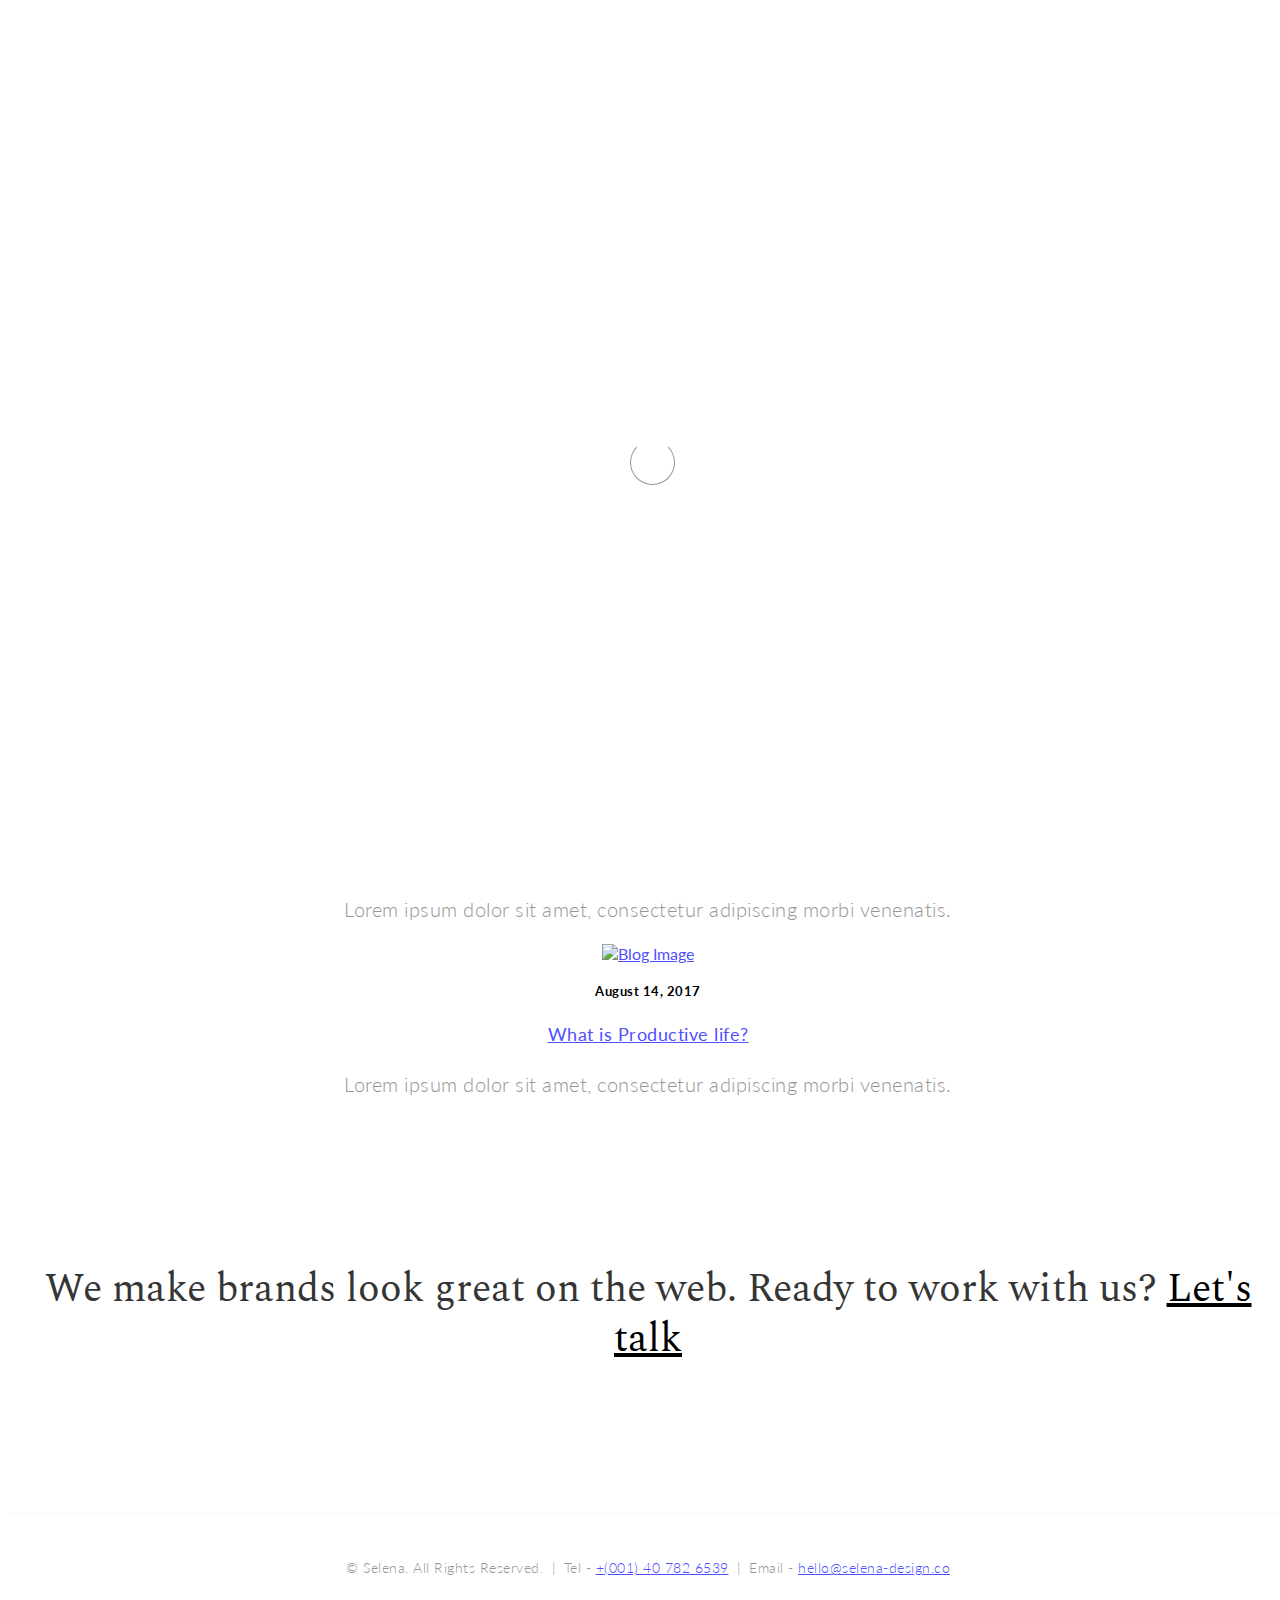
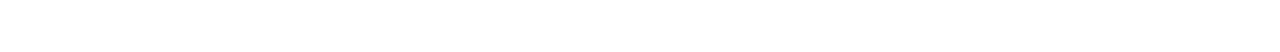
==== commit 449514c5: "updating with new template" ====
--- a/public/blog.html
+++ b/public/blog.html
@@ -1,441 +1,160 @@
-<!DOCTYPE html>
-<html lang="en">
-   <head>
-      <meta charset="utf-8">
-      <!--[if IE]>
-      <meta http-equiv="X-UA-Compatible" content="IE=edge">
-      <![endif]-->
-      <meta name="viewport" content="width=device-width, initial-scale=1, maximum-scale=1">
-      <meta name="description" content="">
-      <meta name="author" content="">
-      <!-- Page title -->
-      <title>Piece of Cake - HTML Theme</title>
-      <!--[if lt IE 9]>
-      <script src="js/respond.js"></script>
-      <![endif]-->
-      <!-- Bootstrap Core CSS -->
-      <link href="css/bootstrap.css" rel="stylesheet" type="text/css">
-      <!-- Icon fonts -->
-      <link href="fonts/font-awesome/css/font-awesome.min.css" rel="stylesheet" type="text/css">
-      <link href="fonts/flaticons/flaticon.css" rel="stylesheet" type="text/css">
-      <link href="fonts/glyphicons/bootstrap-glyphicons.css" rel="stylesheet" type="text/css">
-      <!-- Google fonts -->
-      <link href="https://fonts.googleapis.com/css?family=Gloria+Hallelujah" rel="stylesheet">
-      <link href="https://fonts.googleapis.com/css?family=Open+Sans:400,700" rel="stylesheet">
-      <link href="https://fonts.googleapis.com/css?family=Paytone+One" rel="stylesheet">
-      <!-- Style CSS -->
-      <link href="css/style.css" rel="stylesheet">
-      <!-- Color Style CSS -->
-      <link href="styles/sweet.css" rel="stylesheet">
-      <!-- CSS Plugins -->
-      <link rel="stylesheet" href="css/plugins.css">
-      <!-- Favicons-->
-      <link rel="apple-touch-icon" sizes="72x72" href="apple-icon-72x72.png">
-      <link rel="apple-touch-icon" sizes="114x114" href="apple-icon-114x114.png">
-      <link rel="shortcut icon" href="favicon.ico" type="image/x-icon">
-   </head>
-   <body id="page-top" data-spy="scroll" data-target=".navbar-custom">
-      <!-- Navbar -->
-      <nav class="navbar navbar-custom navbar-fixed-top"  id="navbar-custom">
-         <div class="container">
-            <!-- Logo and toggle get grouped for better mobile display -->
-            <div class="navbar-header">
-               <button type="button" class="navbar-toggle" data-toggle="collapse" data-target="#navbar-brand">
-               <i class="fa fa-bars"></i>
-               </button>
-               <!-- Logo -->
-               <div class="navbar-brand page-scroll">
-                  <a href="#page-top"><img src="img/logo.png"  alt=""></a>
-               </div>
-            </div>
-            <!-- /.navbar-header -->
-            <!-- Collect the nav links, forms, and other content for toggling -->
-            <div class="collapse navbar-collapse" id="navbar-brand">
-               <ul class="nav navbar-nav page-scroll navbar-right">
-                  <li><a href="index.html">Home</a></li>
-                  <li><a href="index.html#about">About us</a></li>
-                  <li class="dropdown active">
-                     <a class="dropdown-toggle" data-toggle="dropdown" href="#">Blog<b class="caret"></b></a>
-                     <ul class="dropdown-menu">
-                        <li><a href="index.html#blog-preview">Blog Preview</a></li>
-                        <li><a href="blog.html">Blog Home</a></li>
-                        <li><a href="blog-post.html">Blog Post</a></li>
-                     </ul>
-                  </li>
-                  <li><a href="index.html#menu">Menu</a></li>
-                  <li><a href="index.html#gallery">Gallery</a></li>
-                  <li><a href="index.html#prices">Prices</a></li>
-                  <li><a href="index.html#team">Team</a></li>
-                  <li><a href="index.html#contact">Contact</a></li>
-               </ul>
-            </div>
-            <!-- /.navbar-collapse -->
-         </div>
-         <!-- /container -->
-      </nav>
-      <!-- /nav -->
-	  
-      <!-- Preloader -->
-      <div id="loading">
-         <div id="loading-center">
-            <div id="loading-center-absolute">
-               <div class="object-load" id="object_one"></div>
-               <div class="object-load" id="object_two"></div>
-               <div class="object-load" id="object_three"></div>
-            </div>
-         </div>
-      </div>
-      <!-- /preloader -->
-	  
-      <!-- Section Blog -->
-      <section id="blog-main">
-         <div class="jumbotron"></div>
-         <div class="page-title" data-0="background-position:98% 40px,2% 40px;" data-end="background-position:98% -400px,2% -400px">
-            <h1>Blog home</h1>
-            <!-- breadcrumb --> 
-            <ul class="breadcrumb">
-               <li><a href="index.html">Home</a> <span class="divider"></span></li>
-               <li class="active">Blog Home</li>
-            </ul>
-            <!-- /breadcrumb --> 
-         </div>
-         <div class="container">
-            <div class="row">
-               <!-- Blog Home -->
-               <div class="col-md-8">
-                  <div class="row">
-                     <!-- Blog Post 1 -->
-                     <div class="blog-post col-md-12">
-                        <!-- blog image -->
-                        <div class="img-zoom">
-                           <a href="blog-post.html">
-                           <img class="img-responsive" src="img/blogmain1.jpg" alt="">
-                           </a>
-                        </div>
-                        <!-- post info -->
-                        <div class="post-review">
-                           <!-- Comments -->
-                           <ul class="post-comment">
-                              <li>28<small>Oct</small></li>
-                              <li><i class="fa fa-comments-o"></i><a href="#"><small>12</small></a></li>
-                           </ul>
-                           <!-- Title -->
-                           <h4 class="post-title">
-                              <a href="blog-post.html">How to bake the perfect cake?</a>
-                           </h4>
-                           <!-- Description -->
-                           <p class="post-description">
-                              Cras venenatis tincidunt rhoncus. Integer pulvinar elit ligula, laoreet imperdiet magna consectetur vel. Nullam tempus, tellus sed laoreet Sed vulputate pharetra enim ac pretium quisque at rutrum nunc, nec dictum ligula.lorem ipsum dolor sit amet lipsum, consectetur adipiscing...
-                           </p>
-                           <!-- Button -->
-                           <div class="text-center page-scroll">
-                              <a class="btn" href="blog-post.html">
-                                 <div class="btn-line"></div>
-                                 <div class="btn-line btn-line-shift"></div>
-                                 Read More
-                              </a>
-                           </div>
-                        </div>
-                        <!-- /Post-review -->
-                     </div>
-                     <!-- /blog-post-->
-					 
-					<!-- Blog Post 2 -->
-                     <div class="blog-post col-md-12">
-                        <!-- blog image -->
-                        <div class="img-zoom">
-                           <a href="blog-post.html">
-                           <img class="img-responsive" src="img/blogmain2.jpg" alt="">
-                           </a>
-                        </div>
-                        <!-- post info -->
-                        <div class="post-review">
-                           <!-- Comments -->
-                           <ul class="post-comment">
-                              <li>12<small>Oct</small></li>
-                              <li><i class="fa fa-comments-o"></i><a href="#"><small>33</small></a></li>
-                           </ul>
-                           <!-- Title -->
-                           <h4 class="post-title">
-                              <a href="blog-post.html">Our secret recipe is revealed</a>
-                           </h4>
-                           <!-- Description -->
-                           <p class="post-description">
-                              Cras venenatis tincidunt rhoncus. Integer pulvinar elit ligula, laoreet imperdiet magna consectetur vel. Nullam tempus, tellus sed laoreet Sed vulputate pharetra enim ac pretium quisque at rutrum nunc, nec dictum ligula.lorem ipsum dolor sit amet lipsum, consectetur adipiscing...
-                           </p>
-                           <!-- Button -->
-                           <div class="text-center page-scroll">
-                              <a class="btn" href="blog-post.html">
-                                 <div class="btn-line"></div>
-                                 <div class="btn-line btn-line-shift"></div>
-                                 Read More
-                              </a>
-                           </div>
-                        </div>
-                        <!-- /Post-review -->
-                     </div>
-                     <!-- /blog-post-->
-					 
-					 <!-- Blog Post 3 -->
-                     <div class="blog-post col-md-12">
-                        <!-- blog image -->
-                        <div class="img-zoom">
-                           <a href="blog-post.html">
-                           <img class="img-responsive" src="img/blogmain3.jpg" alt="">
-                           </a>
-                        </div>
-                        <!-- post info -->
-                        <div class="post-review">
-                           <!-- Comments -->
-                           <ul class="post-comment">
-                              <li>03<small>Sep</small></li>
-                              <li><i class="fa fa-comments-o"></i><a href="#"><small>23</small></a></li>
-                           </ul>
-                           <!-- Title -->
-                           <h4 class="post-title">
-                              <a href="blog-post.html">Our new pies and cakes</a>
-                           </h4>
-                           <!-- Description -->
-                           <p class="post-description">
-                              Cras venenatis tincidunt rhoncus. Integer pulvinar elit ligula, laoreet imperdiet magna consectetur vel. Nullam tempus, tellus sed laoreet Sed vulputate pharetra enim ac pretium quisque at rutrum nunc, nec dictum ligula.lorem ipsum dolor sit amet lipsum, consectetur adipiscing...
-                           </p>
-                           <!-- Button -->
-                           <div class="text-center page-scroll">
-                              <a class="btn" href="blog-post.html">
-                                 <div class="btn-line"></div>
-                                 <div class="btn-line btn-line-shift"></div>
-                                 Read More
-                              </a>
-                           </div>
-                        </div>
-                        <!-- /Post-review -->
-                     </div>
-                     <!-- /blog-post-->
-                  </div>
-                  <!-- /row-->                  
-               </div>
-               <!-- /col-md-8 -->
-			   
-               <!-- Sidebar Column -->
-               <div class="sidebar col-md-4">
-                  <!-- search -->
-                  <div class="well">
-                     <h5>Search</h5>
-                     <div class="input-group">
-                        <input class="form-control input-lg">
-                        <div class="input-group-btn">
-                           <div class="btn">
-                              <div class="btn-line"></div>
-                              <div class="btn-line btn-line-shift"></div>
-                              <i class="fa fa-search"></i>
-                           </div>
-                        </div>
-                     </div>
-                     <!-- /.input-group -->
-                  </div>
-                  <!-- /well -->				 	  
-                  <!-- About us Widget -->
-                  <div class="well">
-                     <h5>About Us</h5>
-                     <p>Lorem ipsum dolor sit amet, consectetur adipisicing elit. Inventore, perspiciatis adipisci accusamus laudantium.</p>
-                     <!-- Social Media icons -->
-                     <div class="social-media smaller">
-                        <a href="#" title=""><i class="fa fa-twitter"></i></a>
-                        <a href="#" title=""><i class="fa fa-facebook"></i></a>
-                        <a href="#" title=""><i class="fa fa-linkedin"></i></a>
-                        <a href="#" title=""><i class="fa fa-pinterest"></i></a>
-                        <a href="#" title=""><i class="fa fa-instagram"></i></a>
-                     </div>
-                  </div>
-                  <!-- /well -->
-<!-- popular posts widget -->        
-				  <div class="well">
-				   <h5>Popular posts</h5>
-					<div class="panel panel-default popular-posts">
-					   <div class="panel-body">
-						  <ul class="media-list">
-							 <!-- popular post 1 -->   
-							 <li class="media">
-								<div class="media-left">
-								   <img src="img/blogwidget1.jpg" class="img-responsive img-rounded" alt="">
-								</div>
-								<div class="media-body">
-								   <a href="blog-post.html">
-									  <h6 class="media-heading">
-										 these are our Best Cakes
-									  </h6>
-								   </a>
-								   <small>
-								   Posted on 13 september
-								   </small>
-								</div>
-							 </li>
-							 <!-- /media -->
-							 <!-- popular post 2 -->   
-							 <li class="media">
-								<div class="media-left">
-								   <img src="img/blogwidget2.jpg" class="img-responsive img-rounded" alt="">
-								</div>
-								<div class="media-body">
-								   <a href="blog-post.html">
-									  <h6 class="media-heading">
-										 We offer catering to any events!
-									  </h6>
-								   </a>
-								   <small>
-								   Posted on 02 september
-								   </small>
-								</div>
-							 </li>
-							 <!-- /media -->
-							 <!-- popular post 3 -->   
-							 <li class="media">
-								<div class="media-left">
-								   <img src="img/blogwidget3.jpg" class="img-responsive img-rounded" alt="">
-								</div>
-								<div class="media-body">
-								   <a href="blog-post.html">
-									  <h6 class="media-heading">
-										 Baking the perfect Cupcake
-									  </h6>
-								   </a>
-								   <small>
-								   Posted on 22 August
-								   </small>
-								</div>
-							 </li>
-							 <!-- /media -->
-						  </ul>
-						  <!-- /media-list --> 
-					   </div>
-					   <!-- /panel-body --> 
-					</div>
-					<!-- /panel --> 
-				 </div>
-				 <!-- /well -->							  
-                  <!-- Blog Categories -->
-                  <div class="well">
-                     <h5>Categories</h5>
-                     <div class="row">
-                        <ul class="list-unstyled">
-                           <li><a href="#">Our Pastries</a>
-                           </li>
-                           <li><a href="#">Events and News</a>
-                           </li>
-                           <li><a href="#">Catering</a>
-                           </li>
-                           <li><a href="#">Updates</a>
-                           </li>
-                           <li><a href="#">Our Team</a>
-                           </li>
-                           <li><a href="#">Recipes</a>
-                           </li>
-                           <li><a href="#">Low Sugar Pastries</a>
-                           </li>
-                        </ul>
-                     </div>
-                  </div>
-                  <!-- /well --> 
-                  <!-- Image Widget -->
-                  <div class="well">
-                     <h5>Super Sale</h5>
-                     <img src="img/bannerblog.jpg" class="img-rounded img-responsive" alt="">
-                  </div>
-                  <!-- /well -->				  
-                  <!-- Tags Widget -->
-                  <div class="well">
-                     <h5>Tags</h5>
-                     <div class="blog-tags">
-                        <a href="#">Cakes</a> <a href="#">Pastries</a> <a href="#">Apple Pie</a> <a href="#">Event</a> <a href="#">Free</a> <a href="#">Cupcake</a> <a href="#">Birthday</a>
-                     </div>
-                  </div>
-                  <!-- /well -->
-               </div>
-               <!-- /sidebar col-md-3 --> 
-               <!-- Pagination -->
-               <div class="text-center col-md-12">
-                  <ul class="pagination">
-                     <li  class="active"><a href="#">1</a></li>
-                     <li><a href="#">2</a></li>
-                     <li><a href="#">3</a></li>
-                     <li><a href="#">4</a></li>
-                     <li><a href="#">5</a></li>
-                  </ul>
-               </div>
-               <!-- /text-center --> 
-            </div>
-            <!-- /row --> 
-         </div>
-         <!-- /container-->
-      </section>
-      <!-- /Section ends -->
-	  
-      <!-- Footer -->
-      <footer class="color-section">
-         <div class="container">
-            <!-- social media and logo -->
-            <div class="row">
-               <a href="index.html"><img src="img/logo.png"  alt="" class="img-responsive center-block"></a>
-               <!-- social-icons -->	
-               <div class="social-media">
-                  <a href="#" title=""><i class="fa fa-twitter"></i></a>
-                  <a href="#" title=""><i class="fa fa-facebook"></i></a>
-                  <a href="#" title=""><i class="fa fa-linkedin"></i></a>
-                  <a href="#" title=""><i class="fa fa-pinterest"></i></a>
-                  <a href="#" title=""><i class="fa fa-instagram"></i></a>
-               </div>
-            </div>
-            <!-- /row -->
-            <div class="row margin-footer">
-               <!-- about -->
-               <div class="col-lg-4 col-md-4 col-md-offset-2 col-lg-offset-2 text-right">
-                  <h6>About us</h6>
-                  <p>Donut tiramisu caramels pastry Candy canes croissant muffin marshmallow cake.</p>
-               </div>
-               <!-- /col-lg-4 -->  			
-               <!-- Opening Hours -->
-               <div class="col-lg-4 col-md-4 text-left timetable res-margin">
-                  <!-- Sign-->
-                  <h6>Opening Hours:</h6>
-                  <!-- Table-->
-                  <table class="table">
-                     <tbody>
-                        <tr>
-                           <td class="text-left">Monday to Friday</td>
-                           <td class="text-right">7 a.m. to 7 p.m.</td>
-                        </tr>
-                        <tr>
-                           <td class="text-left">Weekends / Holidays</td>
-                           <td class="text-right"><span class="label label-danger">Closed</span></td>
-                        </tr>
-                     </tbody>
-                  </table>
-               </div>
-               <!-- /col-lg-4 -->
-               <div class="col-md-12 text-center">
-                  <p>Copyright © 2016 - Designed by  <a href="http://www.ingridkuhn.com">Ingrid Kuhn</a></p>
-                  <!-- /container -->
-                  <!-- Go To Top Link -->
-                  <div class="page-scroll hidden-sm hidden-xs">
-                     <a href="#page-top" class="back-to-top"><i class="fa fa-angle-up"></i></a>
-                  </div>
-               </div>
-               <!-- /col-md-12 -->
-            </div>
-            <!-- /row -->
-         </div>
-         <!-- /container -->
-      </footer>
-      <!-- /footer -->
-	  
-      <!-- Core JavaScript Files -->
-      <script src="js/jquery.min.js"></script>
-      <script src="js/bootstrap.min.js"></script>
-      <!-- Main Js -->
-      <script src="js/main.js"></script>
-      <!--Other Plugins -->
-      <script src="js/plugins.js"></script>
-      <!-- Prefix free CSS -->
-      <script src="js/prefixfree.js"></script>	  
-   </body>
+<!DOCTYPE html>
+<html lang="en">
+<head>
+
+<meta charset="UTF-8">
+<meta http-equiv="X-UA-Compatible" content="IE=Edge">
+<meta name="description" content="">
+<meta name="keywords" content="">
+<meta name="author" content="">
+<meta name="viewport" content="width=device-width, initial-scale=1, maximum-scale=1">
+
+<title>Selena</title>
+
+<link rel="stylesheet" href="css/bootstrap.min.css">
+<link rel="stylesheet" href="css/font-awesome.min.css">
+
+<!-- MAIN CSS -->
+<link rel="stylesheet" href="css/style.css">
+
+</head>
+<body>
+
+<!-- PRE LOADER -->
+<div class="preloader">
+     <div class="spinner">
+          <span class="sk-inner-circle"></span>
+     </div>
+</div>
+
+
+<!-- MENU -->
+<div class="navbar navbar-default navbar-static-top" role="navigation">
+     <div class="container">
+
+          <!-- NAVBAR HEADER -->
+          <div class="navbar-header">
+               <button class="navbar-toggle" data-toggle="collapse" data-target=".navbar-collapse">
+                    <span class="icon icon-bar"></span>
+                    <span class="icon icon-bar"></span>
+                    <span class="icon icon-bar"></span>
+               </button>
+               <!-- lOGO -->
+               <a href="index.html" class="navbar-brand">Selena.</a>
+          </div>
+
+          <!-- MENU LINKS -->
+          <div class="collapse navbar-collapse">
+               <ul class="nav navbar-nav navbar-right">
+                    <li><a href="index.html">Home</a></li>
+                    <li><a href="project.html">Projects</a></li>
+                    <li><a href="about.html">Studio</a></li>
+                    <li><a href="team.html">Our People</a></li>
+                    <li><a href="blog.html">Blog</a></li>
+                    <li><a href="contact.html">Get a quote</a></li>
+               </ul>
+          </div>
+
+     </div>
+</div>
+
+
+<!-- HEADER -->
+<section id="header">
+     <div class="container">
+          <div class="row">
+
+               <div class="col-md-7 col-sm-12">
+                    <h2>Our News and Blogs</h2>
+               </div>
+
+          </div>
+     </div>
+</section>
+
+
+<!-- BLOG SECTION -->
+<section id="blog">
+     <div class="container">
+          <div class="row">
+
+               <div class="col-md-4 col-sm-6">
+                    <!-- BLOG THUMB -->
+                    <div class="blog-thumb">
+                         <a href="blog-detail.html"><img src="images/blog-image1.jpg" class="img-responsive" alt="Blog Image"></a>
+                         <small>March 14, 2017</small>
+                         <h4><a href="blog-detail.html">How to become Designer</a></h4>
+                         <p>Lorem ipsum dolor sit amet, consectetur adipiscing morbi venenatis.</p>
+                    </div>
+               </div>
+
+               <div class="col-md-4 col-sm-6">
+                    <!-- BLOG THUMB -->
+                    <div class="blog-thumb">
+                         <a href="blog-detail.html"><img src="images/blog-image2.jpg" class="img-responsive" alt="Blog Image"></a>
+                         <small>June 14, 2017</small>
+                         <h4><a href="blog-detail.html">Love is about kindness</a></h4>
+                         <p>Lorem ipsum dolor sit amet, consectetur adipiscing morbi venenatis.</p>
+                    </div>
+               </div>
+
+               <div class="col-md-4 col-sm-6">
+                    <!-- BLOG THUMB -->
+                    <div class="blog-thumb">
+                         <a href="blog-detail.html"><img src="images/blog-image3.jpg" class="img-responsive" alt="Blog Image"></a>
+                         <small>August 14, 2017</small>
+                         <h4><a href="blog-detail.html">What is Productive life?</a></h4>
+                         <p>Lorem ipsum dolor sit amet, consectetur adipiscing morbi venenatis.</p>
+                    </div>
+               </div>
+               
+          </div>
+     </div>
+</section>
+
+
+<!-- CONTACT INFO -->
+<section id="contact-info">
+     <div class="container">
+          <div class="row">
+
+               <div class="col-md-offset-2 col-md-8 col-sm-12">
+                    <h1>We make brands look great on the web. Ready to work with us? <a href="contact.html">Let's talk</a></h1>
+               </div>
+
+          </div>
+     </div>
+</section>
+
+
+<!-- FOOTER -->
+<footer>
+     <div class="container">
+          <div class="row">
+
+               <div class="col-md-8 col-sm-7">
+                    <div class="footer-copyright">
+                         <p>© Selena. All Rights Reserved. <span>|</span> Tel - <a href="tel:00122042343">+(001) 40 782 6539</a> <span>|</span> Email - <a href="mailto:youremail@gmail.com">hello@selena-design.co</a></p>
+                    </div>
+               </div>
+
+               <div class="col-md-4 col-sm-5">
+                    <ul class="social-icon">
+                         <li><a href="#" class="fa fa-twitter"></a></li>
+                         <li><a href="#" class="fa fa-facebook"></a></li>
+                         <li><a href="#" class="fa fa-instagram"></a></li>
+                    </ul>
+               </div>
+               
+          </div>
+     </div>
+</footer>
+
+
+<!-- SCRIPTS -->
+<script src="js/jquery.js"></script>
+<script src="js/bootstrap.min.js"></script>
+<script src="js/custom.js"></script>
+
+</body>
 </html>--- a/public/css/style.css
+++ b/public/css/style.css
@@ -1,2547 +1,869 @@
-/*
-Template Name: Piece of Cake
-Author: Ingrid Kuhn
-Author URI: themeforest/user/ingridk
-Version: 1.0
-Last change:09/26/2016 
-
-	Table of Contents
-
-	#General and Typography
-	#Navigation
-	#Logo
-	#Main Slider
-	#Section - Offer
-	#Section - Services
-	#Section - About
-	#Section - Testimonials
-	#Section - Blog
-	#Section - Menu
-	#Section - Callout
-    #Section - Gallery
-	#Section - Prices
-	#Section - Promo
-	#Section - Team
-	#Section - Contact
-	#Section - Map
-    #Section - Footer
-	#Miscellaneous
-	#Media Queries
-
-===========================
-  General and Typography
-============================ */
-html {
-  overflow-x: hidden;
-}
-
-body{
-	font-family: 'Helvetica',sans-serif;
-	font-weight: 400;
-	color:#606060;
-	height:100%!important;
-}
-
-p{
-    font-family: 'Helvetica';
-	font-size: 15px;
-	font-style: normal;
-	font-weight: 400;
-	line-height: 28px;
-}
-
-/* Headings */
-
-h1 {
-    font-size:68px;
-    font-family: 'Lobster', sans-serif;
-    line-height: 64px;
-	 font-weight:700;
-	margin-bottom: 20px;
-    margin-top: 0px;	
-}
-
-h1 span{
-	font-size:55px;
-	line-height:46px;	
-	font-weight:400;
-	text-transform: none;
-}
-
-h2 {	
-  font-size: 52px;
-  font-family: 'Lobster', sans-serif;
-  text-align: center;
-  margin-top: 0px;
-	color: rgb(92, 92, 92);
-	letter-spacing:0.5px;
-}
-
-h3 {
-	font-family: 'Paytone One',sans-serif;
-	font-size: 36px;
-	line-height:44px;
-	letter-spacing: 0.2px;
-	margin-top: 0px;
-	position: relative;
-	margin-bottom:20px;
-}
-	
-h4 { 
-    font-family: 'Paytone One',serif;
-    font-size: 24px;
-    color: #222;
-    letter-spacing:0.4px;
-    margin-bottom: 30px;
-    line-height: 34px;
-    margin-top:0px;
-}
-
-h5 {
-	font-size: 24px;
-    margin: 0;
-    font-family: 'Paytone One',serif;
-    margin-bottom: 20px;
-    color: rgb(92, 92, 92);
-    text-transform: uppercase;
-    letter-spacing: 0.3px;
-}
-
-h6 {
-	font-size: 18px;
-  line-height:24px;	
-	margin-bottom: 20px;
-	font-family: 'Payton One',sans-serif;
-	font-weight: 700;
-	letter-spacing:0.5px;
-	padding: 5px 10px;
-}
-
-h1 small, h2 small, h3 small, h4 small, h5 small, h6 small {
-	text-transform:none;
-	font-family: 'Helvetica',sans-serif;
-}
-
-/* Links */
-
-a {font-weight:600;transition: color .2s ease-in-out;}
-
-a:hover,
-a:focus {text-decoration: none;}
-
-
-/* Others */
-
-.subtitle {
-	font-size: 20px;
-	line-height:28px;
-}
- 
-.text-light {color: #fff;}
-
-/*===========================
-  Preloader
-============================ */
-
-#loading{
-	height: 100%;
-	width: 100%;
-	position: fixed;
-	z-index: 999999;
-	margin-top: 0px;
-	top: 0px;
-}
-
-#loading-center{
-	width: 100%;
-	height: 100%;
-	position: relative;
-}
-
-#loading-center-absolute {
-	position: absolute;
-  left: 50%;
-  top: 50%;
-  width: 120px;
-  margin-top: -75px;
-  margin-left: -55px;
-}
-
-.object-load{
-	width: 20px;
-	height: 20px;
-	float: left;
-	margin-right: 20px;
-	margin-top: 65px;
-	border-radius: 50% 50% 50% 50%;
-}
-
-#object_one {	
-	animation: object_one 1.5s infinite;
-}
-
-#object_two {
-	animation: object_two 1.5s infinite;
-    animation-delay: 0.25s;
-}
-
-#object_three {
-	animation: object_three 1.5s infinite;
-    animation-delay: 0.5s;	
-}
-
-@keyframes object_one {
-
-  75% { 
-    transform: scale(0);
-  }
-
-}
-
-@keyframes object_two {
-  75% { 
-    transform: scale(0);
-  }
-
-}
-
-@keyframes object_three {
-
-  75% { 
-    transform: scale(0);
-  }
-  
-}
-
-/*===========================
-  Navigation
-============================ */
-
-.navbar {
-	z-index:999;
-	width:100%;
-	border:0px;
-	top: 0px;
-	transition: all 0.7s ease-in-out;
-	box-shadow: 0 3px 6px rgba(0,0,0,0.10);
-}
-
-
-.navbar-nav > li > a {
-  padding: 10px 25px;
-
-}
-
-
-.navbar-custom ul.nav li a {
-    font-size: 14px;
-    text-align: center;
-    transition: all .2s ease-in-out;
-    font-family: 'Helvetica',sans-serif;
-    background: transparent;
-    letter-spacing: 0.5px;
-    display: block;
-    line-height: 60px;
-    font-weight: 600;
-	  color:#fff;
-}
-
-.navbar-custom ul.nav ul.dropdown-menu { 
-	text-align: center;
-	border: 0px;
-	border-radius: 5px;
-}
-
-.navbar-custom ul.nav ul.dropdown-menu li:last-child {border-bottom: none;}
-
-.navbar-custom ul.nav ul.dropdown-menu li a {
-	margin: 5px;
-  line-height: 40px;
-	display:inline-block;
-	border-radius: 5px;
-}
-
-/* Responsive navbar  */
-
-.navbar-toggle:focus,
-.navbar-toggle:active{outline: 0;}
-
-.navbar-toggle{
-	font-size: 35px;
-	color: #fff;
-	transition: all .2s ease-in-out;
-	position: relative;
-	float: right;
-	border-radius: 50%;
-	min-width: 70px;
-}
-
-.navbar-right {
-	margin-right: 0px;
-	height: 80px;
-	line-height: 80px;
-}
-
-/*===========================
-  Logo
-============================ */
-
-.navbar-brand {
-    margin: auto;
-    position: absolute;
-    transition: all .2s ease-in-out;
-}
-
-.navbar-brand img {
-  	max-width: 244px;
-    position: absolute;
-    left: 0;
-    right: 0;
-    top: 14px;
-}
- 
-/* ===========================
- Main Slider
-============================ */
-
-.slider-container {
-	padding-top:70px;
-	overflow: hidden;
-	position: relative;
-	cursor: all-scroll;	
-}
-
-.slider {
-	z-index: 1;
-	position: relative;
-	height: 100%;
-	min-height: 800px;
-}
-
-/*Controls */
-
-.slider-control {
-	z-index: 2;
-	position: absolute;
-	top: 0;
-	width: 12%;
-	height: 100%;
-	transition: opacity 0.3s;
-	opacity: 0;
-}
-
-.slider-control.inactive:hover {cursor: auto;}
-
-.slider-control:not(.inactive):hover {
-	opacity: 1;
-	cursor: pointer;
-}
-
-.slider-control.left {
-	left: 0;
-	background: linear-gradient(to right, rgba(0, 0, 0, 0.18) 0%, rgba(0, 0, 0, 0) 100%);
-}
-
-.slider-control.right {
-	right: 0;
-	background: linear-gradient(to right, rgba(0, 0, 0, 0) 0%, rgba(0, 0, 0, 0.18) 100%);
-}
-
-/* Pagination */
-
-ul.slider-pagi {padding-left:0px;}
-
-.slider-pagi {
-	position: absolute;
-	z-index: 3;
-	left: 50%;
-	bottom: 2rem;
-	transform: translateX(-50%);
-	font-size: 0;
-	list-style-type: none;
-}
-
-.slider-pagi__elem {
-	border: 2px solid;
-	position: relative;
-	display: inline-block;
-	vertical-align: top;
-	width: 2rem;
-	height: 2rem;
-	margin: 0 0.5rem;
-	border-radius: 50%;
-	cursor: pointer;
-}
-
-.slider-pagi__elem:before {
-	content: "";
-	position: absolute;
-	left: 50%;
-	top: 50%;
-	width: 1.2rem;
-	height: 1.2rem;
-	background: #fff;
-	border-radius: 50%;
-	transition: transform 0.3s;
-	transform: translate(-50%, -50%) scale(0);
-}
-
-.slider-pagi__elem.active:before, .slider-pagi__elem:hover:before {
-	transform: translate(-50%, -50%) scale(1);
-}
-
-/* Slider Animation */
-
-.slider.animating {transition: transform 0.75s;}
-
-.slider.animating .slide__bg {transition: transform 0.75s;}
-
-.slide {
-  position: absolute;
-  top: 0;
-  width: 100%;
-  height: 100%;
-  overflow: hidden; 
-}
-
-.slide.active .slide__overlay,
-.slide.active .slide__text {
-  opacity: 1;
-  transform: translateX(0);
-}
-
-.slide__container {
-  position: absolute;
-  top: 0;
-  left: 0;
-  width: 100%;
-  height: 100%;
-
-}
-
-.slide__bg {
-  position: absolute;
-  top: 0;
-  left: -50%;
-  width: 100%;
-  height: 100%;
-  background-size: cover;
-  background-position:center center;
-}
-
-.slide__overlay {
-    position: absolute;
-    right: 2%;
-    top: -33%;
-    width: 715px;
-    transition: transform 0.5s 0.5s, opacity 0.2s 0.5s;
-    transform: translate3d(0%, -50%, 0);
-    opacity: 1;
-}
-
-.slide__overlay path {
-  fill:#fff;
-	stroke:#fff;
-	opacity: 1;
-}
-
-.slide__overlay.welcome_overlay {
-  right: 4%;
-  width: 650px;
-}
-
-/* Slider Typography */
-
-.slide__text {
-  text-align: center;
-  position: absolute;
-  right: 137px;
-  width: 500px;
-  margin-top:38px;
-  transition: transform 0.5s 0.8s, opacity 0.5s 0.8s;
-  transform: translateY(-50%);
-  opacity: 0;
-}
-
-/* slide1 */
-
-.slide:nth-child(1) {left: 0;}
-
-.slide:nth-child(1) .slide__bg {
-  left: 0;
-  background-image: url(../img/assortment_1.jpg);
-}
-
-/*styles for the first slide logo and text*/
-
-.slide__text img {
-  width: 61%;
-  margin-left: 9px;
-}
-
-.first-slide-box {margin-top: 15px;}
-
-.first-slide-text {margin-bottom: 9px;}
-
-.first-slide-logo {margin-bottom: 15px;}
-
-/* slide2 */
-
-.slide:nth-child(2) {left: 100%;}
-
-.slide:nth-child(2) .slide__bg {
-  left: -50%;
-  background-image: url(../img/buns_1.jpg);
-}
-
-/* slide3 */
-
-.slide:nth-child(3) {left: 200%;}
-
-.slide:nth-child(3) .slide__bg {
-  left: -100%;
-  background-image: url(../img/crumb_cake_1.jpg);
-}
-
-/* slide4 */
-
-.slide:nth-child(4) {left: 300%;}
-
-.slide:nth-child(4) .slide__bg {
-  left: -150%;
-  background-image: url(../img/ingredients_1.jpg);
-}
-
-/*===========================
-  Offer
-============================ */
-
-#offer {
-	background-image:url(../img/icons-background-3.png);
-	background-repeat:repeat round;
-  background-position: -110px 0px;
-}
-
-#offer.color-section h4, #offer.color-section p, #offer.color-section li {color: rgb(92, 92, 92);}
-
-#offer.color-section ul {
-  text-align: left;
-  padding-left: 31%;
-}
-
-#offer.color-section li {
-  list-style: none;
-  margin-bottom: 5px;
-}
-
-
-#offer.color-section ul {margin-bottom: 20px;}
-
-#offer .btn {margin-top: 0px;}
-
-#offer p, #offer li {font-family:'Gloria Hallelujah', cursive;}
-
-#offer p {padding-bottom: 16px;}
-
-
-
-/*===========================
-  Services
-============================ */
-
-/* Services boxes */
-
-.box_icon > .icon {
-    text-align: center;
-    position: relative;
-}
-
-.box_icon > .icon > .image {
-	position: relative;
-	z-index: 2;
-	margin: 0 auto !important;
-	margin: 0px 60px;
-	transition: all 0.3s;
-	line-height: 100px;
-	width: 150px;
-	color:#fff;
-	border-radius: 50%;
-	box-shadow: 6px 6px 0px;
-	border: 12px solid #fff;
-}
-
-.box_icon > .icon:hover > .image {transform: rotate(10deg);}
-
-.box_icon > .icon > .info {
-	margin-top: -64px;
-	border-radius: 20px;
-	padding: 95px 20px 40px;
-	border: 6px solid #fff;
-	transition: all 0.3s;
-}
-
-/* ===========================
---- About Us 
-============================ */
-
-/* Feature icons */
-
-#about .media i{
-	font-size:90px;
-  margin: 20px;
-  padding: 10px;
-  vertical-align: middle; 
-	transition: all 0.3s linear;
-}  
- 
-.features-icon{margin: 20px 0 40px;}
-
-.aboutus-img-lrg {padding-top: 10px;}
-
-.aboutus-img-sml {
-  border-color: #02BBAE;
-  border-style: solid;
-  border-width: 9px;
-  width: 275px;
-  
-}
-
-.aboutus-img-container {
-  text-align: center;
-  padding-bottom: 25px;
-}
-
-#about .section-heading {margin-bottom: 25px;}
-
-#about p {font-weight: 500;}
-
-/*===========================
- Testimonials
-============================ */
-
-.testimonial{margin: 20px 15px 0;}
-
-/*.testimonial .testimonial-pic{
-    width: 120px;
-    height: 120px;
-    border-radius: 50%;
-    float: left;
-    border: 5px solid #fff;
-    position: relative;
-}*/
-
-.testimonial .testimonial-pic:after{
-    content: "\f10d";
-    font-family: fontawesome;
-    width: 75px;
-    height: 75px;
-    line-height: 56px;
-    border-radius: 50%;
-    text-align: center;
-    font-size: 26px;
-    color: #fff;
-    position: absolute;
-    top: 54px;
-    left: 0;
-}
-
-.testimonial .testimonial-content{
-    padding: 10px;
-    margin-left: 75px;
-}
-
-.testimonial .description{
-    font-size: 16px;
-    line-height: 28px;
-}
-
-.testimonial .testimonial-title{
-    font-size: 24px;
-    display: inline-block;
-  	font-family: 'Pacifico', cursive;
-}
-
-.testimonial .post{
-  	margin-top: 10px;
-    font-weight: 700;
-    font-size: 14px;
-}
-
-/*===========================
- Blog
-============================ */
-/* Blog Preview */
-
-#blog-preview {
-  	background-image:url(../img/cakepops_bg.png);
-  	background-position:bottom right;
-  	background-repeat:no-repeat;
-}
-
-/* Blog post style */
-
-.post-review{margin-top: 20px;}
-
-.post-comment{
-    margin-top: -140px;
-    padding: 10px 10px;
-    line-height: 1;
-    text-align: center;
-    z-index: 99;
-  	color:#fff;
-  	border-radius:0px 10px 10px 0px;
-    position: absolute;
-}
-
-.post-comment li{
-    list-style:none;
-    font-size:24px;
-  	line-height: 14px;
-    font-weight:700;
-}
-
-.post-comment li small{
-    display:block;
-    margin-top:5px;
-    font-size: 15px;
-    text-transform: capitalize;
-}
-
-.post-comment li:after{
-    content: "";
-    border-bottom:1px solid lightgray;
-    margin:10px;
-    display: block;
-}
-
-.post-comment li:last-child:after{
-    border-bottom: 0px none;
-    margin: 0;
-}
-.post-comment a{color:#fff;}
-
-/* Jumbotron */
-
-#blog-main .jumbotron {
-	background : url(../img/blogmain.jpg) no-repeat;
-	background-size:cover !important;
-}
-
-/*Headers */
-
-.blog-post h3 {    
-  transition: all 0.2s ease-in-out;
-  border-radius: 10px;
-  margin-top: -20px;
-	margin-bottom:20px;
-	transition: all 0.2s ease-in-out;
-}
-
-.blog-post h3 a{
-	color:#fff;
-	text-align:center;
-}
-
-#blog-page h6 {margin-bottom :10px;}
-
-/* Post info */
-
-.post-info {margin-bottom: 10px;}
-
-.post-info p {
-	margin-right: 15px;
-	display: inline-block;
-	font-weight:600;
-}
-.post-info p + p {line-height: 0px !important;}
-
-.post-info i {margin-right: 5px;}
-
-/* blog post */
-
-.blog-post {	
-	transition: all 0.2s ease-in-out;
-	padding:20px;
-	text-align: center;
-}
-#blog-main .blog-post {
-	padding: 40px;
-  border-top: 1px dotted #cecece;
-}
-#blog-main .blog-post:first-child {border-top:0;}
-
-.blog-post i {margin-right : 5px;}
-
-.blog-post.post-main{text-align:left;}
-
-.post-main img{margin: 30px 0px;}
-
-.post-main h2{text-align:left;}
-
-/* Blog tags */
-
-.blog-tags a {
-  border-radius: 5px;
-  color: #fff;
-  display: inline-block;
-  height: 26px;
-  line-height: 26px;
-  padding: 0 10px 0 23px;
-  position: relative;
-  margin: 0 10px 10px 0;
-  text-decoration: none;
-  -webkit-transition: color 0.2s;
-}
-
-.blog-tags a::before {
-  background: #fff;
-  border-radius: 5px;
-  box-shadow: inset 0 1px rgba(0, 0, 0, 0.25);
-  content: '';
-  height: 6px;
-  left: 10px;
-  position: absolute;
-  width: 6px;
-  top: 10px;
-}
-
-.post-info .blog-tags {margin-top:20px;}
-
-/* popular posts */
-
-.popular-posts .media{
-	padding:0px; 
-   text-align:left;
-   border-bottom:1px dotted #cecece;
-   padding:10px 0px;
-   margin-top:0px;
-}
-.popular-posts .media:last-child{
-   border-bottom:0px;
-   padding-bottom:0px;
-}
-.popular-posts .media h6{
-   font-size:16px; 
-   line-height:22px;
-}
-
-.popular-posts .media img{max-width:80px;}
-
-.popular-posts .media small{margin-left:10px;}
-
-
-/* Comments */
-
-.comment-form.media{margin-top:30px;}
-
-.comments-block{
-	padding:20px; 
-	margin:30px 0px 60px 0px;
-}
-
-.comment.media-body {margin-right: 10px;}
-
-.comments-block .btn{padding: 5px;}
-
-.comments-block .media-object{
-   max-width:120px;    
-   float: left;
-   margin-right:10px;
-}
-
-.comment {
-  margin: 40px auto 20px;
-  padding: 30px;
-  position: relative;
-}
-
-.comment {
-    border-radius:10px;
-    border: 10px solid;
-}
-.nested {display: inline-block;}
-
-/* ===========================
- Menu 
-============================ */
-
-#menu h3{
-    text-align: center;
-    display: inline-block;
-    padding: 20px;
-    color: #fff;
-    margin: 0px;
-    line-height: 36px;
-    border-radius: 10px;
-    left: -10%;
-    z-index: 99;
-}
-
-.first-catering-column {
-    padding-top: 77px;
-}
-
-/* Menu styling */
-
-.menu-body {
-  margin: 0 auto;
-  display: block;
-  color: rgb(92, 92, 92);
-}
-
-.menu-section-title {
-  font-size: 50px;
-  display: block;
-  font-weight:normal;
-  margin: 20px 0; 
-  text-align: center;
-}
-
-.menu-item {
-    margin: 25px 0;
-    font-size: 18px;
-    background: #fff;
-    border-radius: 10px;
-    padding: 20px;
-	  border:2px solid #fff;
-	  transition: all 0.2s ease-in-out;
-}
-.menu-item:hover{border:2px dotted #dadad7;}
-
-/* menu Name */
-
-.menu-item-name{
-  text-align: left;
-  font-size: 18px;
-  font-family: 'Gloria Hallelujah', cursive;
-  border-bottom: 1px dotted rgb(213, 213, 213);
-}
-
-
-
-/* menu Description */
-
-.menu-item-description {
-  font-size: 12px;
-  line-height: 1.5em;
-  margin-top:10px;
-  text-align:left;
-}
-
-/* menu Price */
-
-.menu-item-price{
-    float: right;
-    margin-top: -32px;
-    height: 38px;
-    background: #fff;
-    font-weight: 800;
-    line-height: 50px;
-    font-size: 15px;
-    transition: all 0.3s;
-}
-
-/* menu Polaroid */
-
-#menu .polaroid {     
-	margin-bottom: 55px;
-	margin-top: -10px;
-}
-
-.polaroid p {
-  color: rgb(92, 92, 92) !important;
-}
-
-#contact .polaroid img {
-  width: 100%;
-}
-
-#contact .polaroid-contact-2 {
-  transform: rotate(5deg);
-  left: 25px;
-}
-
-.polaroid-contact-2 img {
-  box-shadow: 30px 12px 40px 0px #d0cdcd;
-}
-
-#menu p {
-  text-align: center;
-  margin-top: 22px;
-}
-
-/* ===========================
-  Call Out
-============================ */
-
-.feature {
-	padding: 0px;
-	position: relative;
-}
-
-.feature .image-container {
-	position: absolute;
-	height: 100%;
-	padding: 0px;
-	top: 0px;
-}
-
-.feature .image-container .background-image-holder {
-	background: url("../img/callout.jpg") no-repeat center center;
-	background-size: cover;
-	height: 100%;
-}
-
-/* ===========================
---- Gallery
-============================ */	
-
-.portfolio-item{position:relative;}
-
-/* Isotope */
-
-.isotope-item { z-index: 2 }
-.isotope-hidden.isotope-item { z-index: 1 }
-.isotope,
-.isotope .isotope-item {transition-duration: 0.8s;}
-
-.isotope-item {
-    margin-right: -1px;
-    backface-visibility: hidden;
-}
-
-.isotope {transition-property: height, width;}
-
-.isotope .isotope-item {transition-property: transform, opacity;}
-
-/* Gallery */
-
-.gallery-item.selected img {transition: opacity 1s ease-in-out;}
-
-.gallery-thumb {
-    display: block;
-    position: relative;
-    overflow: hidden;
-	margin-bottom:30px;
-	border-radius:20px;
-}
-
-/* thumbnail Overlay */
-
-.gallery-thumb .overlay-mask {
-    position: absolute;
-    top: 0;
-    left: 0;
-    width: 100%;
-    height: 100%;
-    opacity: 0;
-    z-index: 1;
-    transition: opacity .3s ease-out;
-	border-radius:20px;
-}
-
-.gallery-thumb:hover .overlay-mask {
-   opacity:1;
-   border:10px solid ;
-}
-
-/* ===========================
---- Prices
-============================ */	
-
-.package {
-  border-radius: 20px;
-  background:#F2F2F2;
-  padding: 40px;
-  text-align: center;
-  transition: all 0.2s ease-in-out;
-  position: relative;
-}
-
-.package-name h5 {
-  margin-top: -5px;
-  margin-bottom:10px;
-}
-.package-price {
-  margin-top: 7px;
-  font-size:50px;
-  font-family:"Paytone One";
-}
-
-.package ul, {
-  list-style: none;
-  padding: 0;
-  margin-top: 29px;
-}
-.package li {
-	margin-bottom: 15px;
-	font-size: 15px;
-
-}
-
-.package li::before {
-  font-family: "Flaticon";
-  content: "\f111";
-  font-size: 1.5rem;
-  margin-right: 3px;
-}
-
-.featured-package {
-    margin-top: -30px;
-	border: 2px dashed;
-	background-image: url("../img/buns.png");
-	background-position:151px 156%, bottom;  
-	background-repeat:no-repeat;
-}
-
-/*===========================
- Promo
-============================ */
-
-#promo{
-	background: url(../img/liege-waffles-events.jpg);
-  background-color: #000000;
-	background-size:cover;
-	background-position:center;  
-	background-repeat:no-repeat;
-	padding: 30px 0px;
-	background-attachment:fixed;
-}
-
-#promo h4, #promo p {
-  text-align: center;
-  color: #fff;
-}
-
-
-/*===========================
-  Team
-============================ */ 
-
-.team-member {
-  text-align: center;
-  line-height: 1.4em;
-  padding:5px;
-}
-
-.team-member .profile-image {
-  display: inline-block;
-  width: 220px;
-  z-index: 1;
-  position: relative;
-  padding: 10px;
-  border: 3px solid;
-  border-radius:50%;
-}
-
-.team-member .profile-image img {
-  max-width: 100%;
-  vertical-align: top;
-   border-radius:50%;
-}
-
-.team-member .team-caption {
-  width: 100%;
-  background-color: #F2F2F2;
-  color: #555;
-  padding: 125px 25px 25px;
-  margin-top: -100px;
-  display: inline-block;
-  border-radius: 20px;
-}
-
-.team-member h4,
-.team-member h6,
-.team-member p {margin: 0 0 10px 0;}
-
-/*===========================
- Newsletter
-============================ */
-
-#newsletter{
-	background-image: url(../img/subscribe-bg-3.png);
-	background-position:bottom; 
-	background-repeat:repeat-x;
-}
-/* Mailchimp message */
-
-#mce-error-response,
-#mce-success-response{display:none;}
-
-/*===========================
-  Contact
-============================ */
-
-#contact .container  {
-	background-position:right;  
-	background-repeat:no-repeat;
-}
- .contact-info {
-	margin: 40px 0px 40px;
-	padding: 0;
-	list-style: none;
-}
-
-.contact-info i {
-	margin-right: 7px;
-	padding-right: 5px;
-}
-
-.contact-info li {
-	display: inline-block;
-	margin: 0 10px;
-	font-size: 18px;
-	font-weight: 700;
-}
-
-.contact-hours {
-  margin-bottom: 15px;
-}
-
-#contact_form p, .first-time td {font-family: 'Gloria Hallelujah', cursive;}
-
-.first-time h5 {
-  font-family: 'Lobster';
-  text-transform: capitalize;
-  color: #fff;
-}
-/*Map */
-
-#map-canvas {
-	max-width:100%;
-	height: 400px;
-}
-
-/*===========================
-  Subscription
-============================ */
-.subscription-btn {
-  padding-left: 10px;
-}
-.subscription-btn .user-signup__submit {
-  padding: 0px;
-}
-
-
-
-
-/*===========================
-  Footer
-============================ */
-
-footer {
-	padding: 50px 10px;
-	background-image:url(../img/border.png);
-	background-position:bottom;
-	background-repeat:repeat-x;
-}
-
-footer a{
-	color:#fff;
-    font-weight:700;
-}
-
-footer img{max-width: 280px;}
-
-.margin-footer{margin-top:30px;}
-
-/* Go to top icon */
-
-.back-to-top {
-    display: none;
-    position: fixed;
-    bottom: 30px;
-    right: 8px;
-	z-index:119;
-}
-
-.back-to-top i {
-   display: block;
-    width: 44px;
-	border-radius:50%;
-    height: 44px;
-    line-height: 40px;
-    font-size: 22px;
-    color: #fff;
-    text-align: center;
-    transition: all 0.2s ease-in-out;
-    box-shadow: 6px 6px 0px rgba(103, 102, 102, 0.2);
-}
-
-/*===========================
-  Miscellaneous
-============================ */
-
-/* Parallax objects */
-
-.parallax-object{
-	position:absolute;
-	z-index:99;
-}
-
-.parallax-object.buns_img img {
-  width: 100px;
-}
-
-/* Diagonal divider */
-
-.slanted-divider {
-    z-index: 1;
-    display: block;
-    float: left;
-    height: 100px;
-    margin-top: -50px;
-    width: 100%;
-    background: inherit;
-    transform: skew(0deg,3deg);
-}
-
-/* Owl-carousel */
-
-#owl-icons {
-  padding-top: 25px;
-}
-
-.owl-carousel .owl-item {perspective: 1000px;}
-
-.owl-prev,.owl-next{
-    position: absolute;
-    top: 50%;
-    text-align: center;
-	padding: 10px;
-    width: 40px;
-    height: 40px;
-	border-radius:50px;
-	box-shadow: 3px 3px 0px rgba(103, 102, 102, 0.2);
-} 
-.owl-prev{left: -10px;}
-
-.owl-next {right: -10px;}
-
-.owl-prev:hover, .owl-next:hover {transition: all .3s ease-in-out;}
-
-.owl-prev i, .owl-next i {
-	color:#fff;
-    font-size: 14px;
-	vertical-align:middle;
-}
-
-.owl-carousel.owl-loaded {
-    display: block;
-    clear: both; /* Important fix */
-}
-
-.owl-dots{
-	text-align:center; 
-	margin-top:20px;
-} 
-
-.owl-theme .owl-dots .owl-dot{display:inline-block;}
-
-.owl-theme .owl-dots .owl-dot span{
-	border: 3px solid #cecece;
-	transition: all .3s ease-in-out;
-	position: relative;
-	display: inline-block;
-	vertical-align: top;
-	width: 1.5rem;
-	height: 1.5rem;
-	margin: 0 0.5rem;
-	border-radius: 50%;
-	cursor: pointer;
-	color:#000;
-}
-
-.about-us-icons img{
-    width: 39% !important;
-    margin: 7px auto;
-    padding: 10px;
-    vertical-align: middle;
-}
-
-/* Sections */
-
-section .container,
-section .container-fluid  {
-	padding-top: 45px;
-    padding-bottom: 45px;
-}
-
-section{background:#fff;}
-
-.color-section,
-.color-section h1,
-.color-section h2,
-.color-section h3,
-.color-section h4,
-.color-section h5,
-.color-section h6{color:#fff;}
-
-/* Sections heading */
-
-.section-heading{
-	text-align: center;
-    z-index: 99;
-    margin: 0px auto 50px;
-}
-
-/* Img Shapes */
-
-.img-circle.border {border: 5px solid;}
-
-.img-rounded {border-radius: 10px;}
-
-.img-paragraph{margin: 0px 25px 10px 0px;}
-
-.img-curved {border-radius: 30px 10px;}
-
-/* Image zoom effect */
-
-.img-zoom {overflow:hidden;}
-
-.img-zoom img{transition: opacity 0.7s, transform 2.5s;}
-
-.img-zoom:hover img {transform: scale3d(1.2,1.2,1);}
-
-/* Box */
-
-.box{
-    padding: 20px;
-	border-radius:10px;
-	color:#fff;
-	background-image:url(../img/border.png),url(../img/border.png);
-	background-position:top,bottom;
-	background-repeat:repeat-x;
-}
-
-/* Dropdown */
-
-.dropdown-menu>li>a {
-    display: block;
-    padding: 3px 20px;
-    clear: both;
-    font-weight: 400;
-    line-height: 1.42857143;
-    color: #fff;
-    white-space: nowrap;
-    border-radius: 0px;
-	transition: all .2s ease-in-out;
-}
-
-.dropdown-menu {
-    font-size: 16px;
-    border: 0px;
-    border-radius: 10px;
-}
-.dropdown-menu>li>a:focus, .dropdown-menu>li>a:hover{transition: all .2s ease-in-out;}
-/* Pagination */
-
-.pagination>li>a, 
-.pagination>li>span { 
-	margin: 0 5px;
-	border:0;
-	margin-top:20px;
-	font-weight:600;
-	color:#fff;
-	border-radius:50%!important;
-	transition: all .2s ease-in-out;
-}
-
-.pagination>li>a:hover,
-.pagination>li>a:focus {color:#fff;}
-
-/* Alerts */
-
-.alert {
-	padding: 25px;
-	margin-bottom: 20px;
-	border: 1px solid transparent;
-    border-radius:10px;
-	font-size: 16px;
-}
-
-/* Breadcrumbs */
-
-.breadcrumb {
-    margin-bottom: 0px;
-    list-style: none;
-	margin: 0px 10px 0px 10px;
-	background:none;
-	text-align:center;
-	display:inline-block;
-	font-size: 15px;
-    color: #fff;
-	text-transform: uppercase;
-}
-.breadcrumb .active{font-weight:900;}
-
-.breadcrumb a{color: #cecece;}
-
-.breadcrumb>li+li:before {
-    padding: 0 10px;
-    color: #fff;
-	font-family:Fontawesome;
-    content: "\f101";
-}
-
-/* Labels */
-
-.label {
-    padding: .2em .6em .3em;
-    font-size: 14px;
-    font-weight: 400;
-    line-height: 1.8;
-    color: #fff;
-    border-radius: 10px;
-	font-family:'Gloria Hallelujah';
-}
-
-/* Progress bar */
-
-.progress-bar {
-	height:10px;
-	box-shadow: 6px 6px 0px rgba(103, 102, 102, 0.2);
-}
-
-.progress {box-shadow: none;}
-
-/* fade tab transition */
-
-.fade {
-	opacity: 0;
-	transition: opacity 0.55s linear;
-}
-
-/* Pager */
-
-.pager li > a, .pager li > span {
-    display: inline-block;
-    padding: 10px 24px;
-    font-size: 18px;
-    color: #fff;
-    border: 1px solid;
-	font-family: 'Helvetica',sans-serif;
-    border-radius: 0px;
-    border-radius: 10px;
-	transition: all .2s ease-in-out;
-}
-
-.pager li > a:hover { color:#fff;}
-
-/* tab container */
-
-.tab-content {
-	padding: 80px 60px;
-	border-radius: 10px;
-	border:5px solid;
-  background-color: #02BBAE !important;
-}
-
-.tab-content.small{padding: 20px;}
-
-.tab-content.white {background:#fff;}
-
-/* Nav-tabs */
-
-
-
-.nav-tabs {
-  text-align:center;
-  white-space: nowrap;
-  overflow: hidden;
-  border: none;
-}
-
-.nav.nav-tabs > li.active > a:hover,
-.nav.nav-tabs > li.active > a:focus,
-.nav.nav-tabs > li >a:hover,
-.nav.nav-tabs>li.active>a{color:#fff;}
-
-.nav.nav-tabs > li {
-      float:none;
-      display:inline-block;
-	   padding: 0px;
-	   border:0px;
-}
-
-.nav.nav-tabs > li > a {
-	position: relative;
-	display: block;
-	letter-spacing:0.2px;
-	min-height: 50px;
-	border: 0px!important;
-	color: rgb(92, 92, 92);
-	background:#fff;
-	font-family:Helvetica;
-	font-weight:700;
-	padding: 10px 32px;
-	font-size: 20px;
-	border-radius: 10px 10px 0 0px;
-	transition: all .2s ease-in-out;
-}
-.nav.nav-tabs.small > li {
-    padding:0px;
-}
-.nav.nav-tabs.small > li > a {
-	letter-spacing:0px;
-	display:block;
-	min-height: 20px;
-	line-height: 27px;
-	padding:10px;
-	font-size: 15px;
-	border-radius: 10px 10px 0 0px;
-	transition: all .2s ease-in-out;
-}
-
-.nav-tabs > li > a {
-  margin-right: 0px;
-}
-/* Elements page*/
-
-.glyph{
-	font-size:40px; 
-    display:inline-block;
-}
-
-/* No padding elements */
-
-.no-padding{padding:0px;}
-
-/* Panels */
-
-.panel {border: 0; background: transparent;}
-
-.panel-title {font-size: 18px;}
-
-.panel-default > .panel-heading + .panel-collapse > .panel-body {border: 0;}
-
-.panel-heading a {
-	font-weight:normal;
-	display: block; 
-	text-transform:none;
-    padding: 10px;
-	border:0px;
-	transition: all .2s ease-in-out;
-	border-radius: 0px;
-}
-.panel-heading a.collapsed{	color: #333;}
-
-.panel-group{
-	padding: 20px;  
-	border-radius:10px;
-}
-
-.panel-group .panel+.panel {margin-top: 0px;}
-
-.panel-group .panel-heading+.panel-collapse>.panel-body {border-top: 0px;}
-
-.panel-heading {    
-    padding: 0px;
-    margin-bottom: 10px;
-}
-
-.panel-heading [data-toggle="collapse"]:after {
-	content: "\f123";
-	font-family: Flaticon;
-	float: right;
-	font-size: 18px;
-	line-height: 22px;
-	transition: all .2s ease-in-out;	
-}
-
-.panel-heading [data-toggle="collapse"].collapsed:after {transform: rotate(40deg);}
-
-/* Lists */
-
-ul {line-height: 30px;}
-
-ul.no-margin{
-    margin: 20px;
-    padding: 0;
-}
-
-/* Buttons */
-
-.btn {
-    padding: 0;
-    position: relative;
-    padding: 18px 25px;
-    font-weight: 700;
-    font-size: 14px;
-    font-family: Helvetica;
-    text-align: center;
-	  transition: all .2s ease-in-out;
-    background: none;
-    border: none;
-    outline: none;
-	  border-radius:5px;
-    cursor: pointer;
-    letter-spacing: 0.7px;
-    text-transform: uppercase;
-    margin-top: 20px;
-	  color:#fff;
-}
-
-.btn-line {
-  position: absolute;
-  left: 0;
-  top: 0;
-  width: 100%;
-  height: 100%;
-  border: 2px solid;
-  border-radius:5px;
-  transition: 0.2s ease-in-out;
-}
-
-/*Yelp Button has a different color btn style than the others*/
-
-.yelp-btn .btn-line {border-color:#D47741 !important;}
-.yelp-btn a.btn {background-color:#D47741 !important;}
-.yelp-btn a.btn:hover,.yelp-btn a.btn:focus {border-color:#02BBAE !important;}
-.yelp-btn a.btn:hover,.yelp-btn a.btn:focus {background-color:#02BBAE !important;}
-
-/*Button Line */
-
-.btn:hover{	color:#fff;}
-.btn:hover .btn-line {transform: translate(5px, 5px);}
-
-.btn:hover .btn-line-shift {transform: translate(-5px, -5px);}
-
-.btn-group.open .dropdown-toggle {box-shadow: none;}
-
-/* Hr */
-
-hr {border-top: 2px dotted #cecece;}
-
-.hr{
-	max-width: 150px;
-    padding: 0;
-    border-style: dotted;
-    border-width: 1px 0 0 0;
-    text-align: center;
-    clear: left;
-    display: block;
-    height: 0;
-    margin: 20px auto 0px auto;
-    width: 100%;
-}
-
-.hr:before {
-	font-weight: normal;
-	position: relative;
-	top: -0.7em;
-	font-size: 25px;
-	padding: 0.4em  0.4em;
-}
-
-/* Forms */
-
-.form-control {
-   font-size: 16px;
-    background: #fff;
-    box-shadow: none;
-    border-radius: 8px;
-    margin-top: 15px;
-    border: 2px dotted;
-    padding: 20px;
-}
-
-.form-group {
-  margin-bottom:35px;
-  text-align: center;
-}
-
-.input-group-btn:last-child>.btn {
-    border-top-left-radius: 0;
-    border-bottom-left-radius: 0;
-}
-.input-group-btn .btn{margin-top:-1px;}
-
-.input-group-btn span,.btn span{color:#fff;}
-
-.form-control.form-control.input-lg{
-	margin-top: -1px;
-    height: 56px;
-}
-
-.form-control:focus,.textarea-field:focus,.input-field:focus {
-   outline:0 none; 
-   border:2px solid;
-}
-
-#message.textarea-field {height: auto;}
-
-textarea {
-	height:150px;
-	resize:none;
-}
-
-textarea.form-control:focus{outline:0 none;}
-
-/*Fixing IE & Firefox input text field bug*/
-input[type="email"], input[type="text"] {
-  font-size: 16px;
-  -webkit-box-sizing: border-box;
-  -moz-box-sizing: border-box;
-  box-sizing: border-box;
-  padding: 0 15px;
-  height: 42px;
-}
-
-
-
-/* BIG Social Media Icons */
-
-.social-media {
-	width:100%;
-	text-align: center;
-}
-
-.social-media i{
-  font-size: 22px;
-  border: 3px solid;
-  color: #ffffff;
-  width: 55px;
-  margin: 5px; 
-  height: 55px;
-  line-height: 50px;
-  display: inline-block;
-  text-align: center;
-  border-radius: 50%;
-  transition: all 0.5s;
-}
-
-.social-media i:after {
-  position: absolute;
-  top: 0;
-  left: 0;
-  height: 100%;
-  width: 100%;
-  content: '';
-  z-index: -1;
-  border-radius: 50%;
-  transition: all 0.5s;
-  transform: scale(1.1);
-  border: 3px solid;
-}
-
-.social-media i:hover:after {
-  transform: scale(0);
-  opacity: 0;
-}
-
-/* Small Social Media Icons */
-
-.smaller.social-media  i {
-    font-size: 16px;
-    transition: .3s;
-	margin:0px;
-    width: 35px;
-	line-height:30px;
-	height: 35px;
-    border-radius: 50%;
-	padding:0;
-	color:#fff;
-}
-
-.smaller.social-media {
-	margin-top:10px;
-	margin-bottom:10px;
-}
-/* Centered columns */
-
-.col-centered{
-    float: none;
-    margin: 0 auto;
-}
-
-/* Blockquote */
-
- blockquote {
-    padding: 30px;
-    margin: 0 0 20px;
-    font-size: 18px;
-	line-height:28px;
-    border-left: 0;
-	font-weight: 700;
-	border-radius:20px;
-	font-family:'Gloria Hallelujah';
-}
-
- blockquote:before {
- content: "\f10d";
-  font-family: 'Fontawesome';
-  font-size: 1.6em;
-  line-height: 0.1em;
-  margin-right: 0.5em;
-  vertical-align: 0.2em;
-}
-
-.blockquote-reverse, blockquote.pull-right {border-right: 0;}
-
-/* Polaroid image*/
-
-.polaroid {
-  position: relative;
-  transform: rotate(-2deg);
-}
-
-.polaroid img {
-  border: 10px solid #fff;
-  border-bottom: 85px solid #fff;
-  box-shadow: 0px 10px 40px 0px #d0cdcd;
-  -webkit-backface-visibility: hidden; /* chrome fix */
-}
-
-.polaroid p {
-  position: absolute;
-  text-align: center;
-  width: 100%;
-  font-size:20px;
-  bottom: 10px;
-  font-family:'Gloria Hallelujah', cursive;
-}
-
-/* Nav-pills */
-
-.nav-pills{ 
-	display: inline-block;
-	margin-bottom:20px;
-}
-
-.nav-pills>li>a { 	
-	transition: all .2s ease-in-out;
-	border-radius: 10px;
-}
-
-.nav-pills > li.active > a,
-.nav-pills > li.active > a:hover,
-.nav-pills > li.active > a:focus,
-.nav-pills>li>a:hover,
-.nav-pills>li>a,
-.nav-pills .nav > li > a:hover{
-	color: #fff;
-	font-size:20px;
-	font-weight:700;
-	margin: 8px;
-    padding: 10px 15px;
-    font-family: Helvetica;
-}
-
-/* Tables */
-
-.table>tbody>tr>td, .table>tbody>tr>th, .table>tfoot>tr>td, .table>tfoot>tr>th, .table>thead>tr>td, .table>thead>tr>th {
-    padding: 8px;
-    line-height: 1.42857143;
-    vertical-align: top;
-}
-
-.table > tbody > tr:first-child > td {border: none;}
-
-/* Wells */
-
-.well{
-	border-radius: 10px;
-    padding: 40px;
-	box-shadow: 6px 6px 0px rgba(103, 102, 102, 0.2);
-}
-
-.well .list-unstyled {
-    list-style: none;
-    line-height: 36px;
-	font-weight:400;
-	font-family: 'Helvetica',sans-serif;
-}
-
-/* Media */
-
-.media {
-	margin-top: 45px;
-    padding:20px;
-}
-
-.media-heading small {
-    font-weight: 700;
-    display: block;
-    margin: 10px 0 20px;
-	line-height: 20px;
-}
-
-/* Margins */
-
-.margin1 {margin-top: 80px;}
-
-/* Jumbotron */
-
-.jumbotron {
-	background-size:cover !important;
-	background-position:center center !important;
-	height:300px;
-	color:#fff;
-	margin-top:5em;
-}
-
-/* page title*/
-
-.page-title {
-	background-image:url(../img/caketopbg.png),url(../img/caketopbg.png);
-	background-position:right,left;
-	background-repeat:no-repeat;
-    color: #fff;
-    padding: 20px 30px;
-    bottom: 0px;
-	text-align: center;
-	margin-top:-50px;
-}
-.page-title h1{
-	color:#fff;    
-    margin-bottom: 5px;
-}
-
-/* Sidebar */
-
-.sidebar{
-    padding: 20px;
-    border-radius: 10px;
-	text-align:center;
-}
-
-.sidebar .well{
-	border-radius: 10px;
-    padding: 20px;
-	box-shadow:none;
-	border:none;
-}
-
-/* List group */
-
-.list-group-item {
-    position: relative;
-    display: block;
-    padding: 10px 15px;
-    margin-bottom: -1px;
-	transition: all 0.6s;
-}
-.list-group-item:first-child {
-   border-top-left-radius: 0px; 
-   border-top-right-radius: 0px; 
-   border:0px;
-}
-a.list-group-item, button.list-group-item {color: #fff;}
-
-a.list-group-item:focus, a.list-group-item:hover, button.list-group-item:focus, button.list-group-item:hover {
-    color: #fff;
-    text-decoration: none;
-}
-
-/*align center*/
-
-.align-center {text-align: center;}
-
-/*===========================
-  Media Queries
-============================ */
-
-
-
-/************ min width 1400px *************/
-
-@media (min-width: 1400px) {
-
-}
-
-
-/************ max width 1199px *************/
-
-@media (max-width: 1199px) {
-		
-  .about-us-icons img {width: 50% !important;}
-			
-	.navbar-nav > li > a {padding: 10px 20px;}
-
-
-   /*menu */
-
-   .menu-item-name {
-    font-size: 16px;
-  }
-
-  .menu-item-price, .nav.nav-tabs > li > a {
-    font-size: 14px;
-  }
-
-  #menu h3 {
-    font-size: 30px;
-  }
-
-}	
-
-
-
-/************ max width 991px *************/
-
-@media (max-width: 991px) {
-
-  .about-us-icons img {width: 18% !important;}
-
-    /* Main Slider */
-  
-  .slider {min-height: 700px;}
-    
-  .slider-pagi{display:none;}
-  
-
-  .slide__text {
-      right: 17px;
-      width: 350px;
-    }
-
-  .slide__text h1 {
-    font-size: 53px;
-    line-height: 56px;
-  }
-
-  .slide__text h1 span {
-    font-size: 34px;
-    
-  }
-
-  .slide__overlay, .slide__overlay.welcome_overlay {
-    position: absolute;
-    right: 2%;
-    top: -10%;
-    width: 350px;
-    transition: transform 0.5s 0.5s, opacity 0.2s 0.5s;
-    transform: translate3d(0%, -50%, 0);
-    opacity: 1;
-  }
-  
-  /*navbar */
-			
-	/* Services */
-
-	.services-row{text-align: center;}
-	
-	/* Responsive margin*/
-
-	.res-margin  {margin-top: 30px;}
-	
-	/* navbar */
-		
-	.nav>li {text-align: center; font-size:20px;}
-	
-	/* navbar collapse at 991px */
-	
-	.navbar-fixed-bottom .navbar-collapse, .navbar-fixed-top .navbar-collapse { max-height: 100%; }
-	
-	.navbar-header {float: none;}
-
-	.navbar-toggle {display: block;}
-
-	.navbar-collapse.collapse {display: none !important;}
-
-	.navbar-collapse.collapse.in {
-		display: block !important;
-		overflow-y: auto !important;
-	}
-
-	.navbar-nav {
-		margin: 0;
-		float: none !important; 
-		height: 100%;
-	}
-	.navbar-right {line-height: 0px; }
-
-	.navbar-nav li {
-		float: none; 
-		text-transform:uppercase;
-	}
-
-	.navbar-nav li > .dropdown-menu {
-		border: 0;
-		float: none;
-		width: auto;
-		position: static;
-		box-shadow: none;
-		background: inherit;
-	}
-	.navbar-custom ul.nav li a:hover, .navbar-custom .nav > .active > a {border-bottom: 0;}
-	
-	.navbar-brand img {margin-top: 5px;}
-	
-	/* Space between sections */
-	
-	.section-heading {margin-bottom: 35px;}
-	 	
-	/* Nav tabs */
-
-	.nav-tabs > li {margin-bottom: 10px;}
-		
-	.nav.nav-tabs > li > a {border-radius: 10px;}
-	
-	/* miscelaneous */
-	
-	.margin1{margin-top:30px;}
-
-	.social-media a {margin-top: 30px;}
-	
-	.owl-nav,.back-to-top{display:none;}
-		
-	
-	#promo{background-attachment: scroll;}
-	
-	.timetable{border-left:0px;}
-	
-	footer .text-left, footer .text-right{text-align:center;}
-	
-	#menu h3 {
-      display: block;
-      left: 0%; 
-	  margin: 20px;
-   }
-   .menu-body {padding-top: 0px;}
-	
-  /*menu mobile styles*/
-
-  .menu-item{margin:12px 0;}
-
-  #menu .menu-item:first-child{margin:12px 0;}
-
-  .nav.nav-tabs {
-    border-bottom: none;
-    white-space: inherit;
-    overflow: auto;
-  }
-
-  .nav.nav-tabs > li {
-    width: 100%;
-    padding: 0;
-    margin: 0;
-    border-bottom: dotted #02BBAE 1px;
-  }
-
-  .nav.nav-tabs > li > a {
-    display: block;
-    font-size: 14px;
-    border-radius: 0;
-  }
-
-  .nav.nav-tabs li:last-child {
-    margin-bottom: 25px;
-  }			
-}
-
-/************ max width 767px *************/
-
-@media (max-width: 767px) {
-	
-  .about-us-icons img {width: 19% !important;}
-
-	.navbar-brand img {left: 20px;}
-	
-	/* slider */
-
-	.slider {min-height: 480px;}
-		
-	/* testimonial */
-	
-	.testimonial .testimonial-pic {
-		width: 200px;
-		height: 200px;
-		float: none;
-		margin: 0 auto;
-    }
-	.testimonial .testimonial-content {
-		margin-left: 0px;
-		text-align:center;
-	}	
-	/* Price table */
-
-	.package {
-    margin: 10px;
-    padding: 12px;
-  }
-	
-	/* Papeg Title */
-	
-	.page-title { 
-	   background-image:none;
-	    padding: 10px;
-	}
-
-    /*menu*/
-    .menu-item-price {
-      margin-top: 0px;
-      margin-left: 15px;
-    }
-}
-
-
-/************ max width 480px *************/
-@media (max-width: 480px) {
-
-  .about-us-icons img {width: 44% !important;}
-	
-	/* slider */
-
-	.slider {min-height: 280px;}
-
-  .slide__text {
-    right: -80px;
-    width: 362px;
-    margin-top: 193px;  
-	}
-
-  .slide__text h1 {
-    line-height:10px;
-    margin-left: 10px;
-  }
-
-  .slide__overlay, .slide__overlay.welcome_overlay {
-    width: 160px;
-    right: 5%;
-    top: 58%;
-  }
-
-  .slide__text img {
-    width: 27%;
-  }
-	
-		
-	/* navbar */
-	
-  .navbar-brand {
-		background:none;
-		height:50px;
-		width:60px;
-	}
-
-	.navbar-brand img {
-		max-width: 140px;
-		position: absolute;
-		right: 0;
-		top: 42%;
-		margin: auto;
-	}
-	
-	.navbar-toggle {
-		font-size: 25px;
-		color: #fff;
-		transition: all .2s ease-in-out;
-		position: relative;
-		float: right;
-		border-radius: 50%;
-		min-width: 55px;
-    }	
-
-	/* section */
-	
-	section .container {
-		padding-top: 30px;
-		padding-bottom: 30px;
-	}
-	.section-heading h2{
-		border: 0;
-		line-height: 32px;
-		letter-spacing: 0px;
-		font-size: 40px;
-    }			
-	.section-heading {margin-bottom: 3rem;}	
-
-  #contact .section-heading {
-    margin: 0;
-  }
-
-
-  /* menu */
-
-  .tab-content {
-    padding: 10px;
-      border:0px;
-  }
-  .menu-item-price {font-size: 13px;}
-
-  #menu .container {
-    padding-right: 0px;
-    padding-left: 0px;
-  }
-  #menu .polaroid {
-    width: 80%;
-    margin-top: 25px;
-    margin-bottom: 25px;
-    margin-left: auto;
-    margin-right: auto;
-  }
-	
-	/* titles*/
-	
-	h1 {    
-		font-size: 28px !important;
-		line-height: 17px;
-		margin:-1px;
-	}
-
-  h1 span {
-    font-size: 21px !important;
-  }
-	
-  h2 {font-size: 26px;}
-
-  .section-heading h2 {font-size: 34px !important}
-	
-	h3 { 
-		font-size:20px;
-		line-height:34px;
-		text-align:center;
-    padding: 10px;
-	}
-	h4{ 
-		font-size: 22px;
-		line-height: 24px;
-	}
-
-	h5{font-size:18px;}
-	
-	h6{font-size:16px;}
-
-  p{font-size: 13px;}
-
-  /*offer*/
-  #offer.color-section ul {padding-left: 5%;}
-
-  #offer {background-position: -42px 0px;}
-
-  #offer.color-section ul {padding-left: 15%;}
-
-    /* diagonal divider */
-	
-	.slanted-divider{display:none;}
-	
-	/* Miscellaneous */
-	
-	.input-group-btn:last-child>.btn,.input-group .form-control:first-child{
-		border-radius:10px; 
-		margin-top:10px;
-	}
-	
-	.input-group .form-control,  .input-group-btn {
-		display: inherit;   
-		margin: 15px auto;
-	}
-	.comments-block .media-object {
-		float: none;
-		margin: 0 auto;
-    }
-	.comment {text-align: center;}
-	
-	.breadcrumb {line-height: 20px;}
-	
-	.panel-heading [data-toggle="collapse"]:after {display:none;}
-	
-	.section-heading{margin-bottom:3em;}
-		
-	.navbar.navbar-custom.navbar-fixed-top {margin-bottom: 30px;}
-
-	.nav-pills> li.active:after, .nav-pills> li.active:before {top: -45%;}
-		
-	.nav-pills > li {float: none;}
-			
-	.tab-pane h3 {margin-top:10px;}
-			
-	.jumbotron {
-		padding: 10px;
-		height:150px;
-	}
-	.testimonial .testimonial-pic {
-		width: 100%;
-		height: 100%;
-    }
-	
-	.polaroid p {
-		font-size: 14px;
-	   line-height: 18px;
-	}
-	
-	.featured-package {background-image: none;}
-
-    .testimonial {margin: 0; }
-	
-	.btn {font-size: 12px;}
-	
-	#newsletter{background-image:none;}
-
-  /*testimonial mobile style*/ 
-  .testimonial .testimonial-pic:after {
-    display: none;
-  }
-
-
-
-  #menu .section-heading {
-    margin: 0 0 25px 0;
-  }
-
-  #menu .menu-item:first-child {
-    margin: 0 0 25px 0;
-  }
-
-  .hr {max-width: 100px;}
-
-  /*About*/
-
-  #about p {line-height: 20px;}
-
-  #about .section-heading {
-    margin-bottom: 15px;
-  }
-
-}
-
-/************ max width 780px *************/
-@media only screen and (max-width: 780px) {
-
-}
-
-
-/************ max width 300px *************/
-@media (max-width: 300px) {
-		
-	/* Miscellaneous */
-	
-	.post-slide .post-title,
-	.post-slide .post-description {
-		padding: 0;
-		text-align:center;
-    }
-	
-	.post-comment{display:none;}
-
-    .well{padding: 30px 10px;}
-
-	.team-member .profile-image {width: 120px;}	
-	
-	.team-member .team-caption {padding: 125px 5px 25px;}
-	
-	.label,.table {font-size: 14px;}
-		
-	.table table, 
-	.table thead, 
-	.tabletbody, 
-	.table th, 
-	.table td, 
-	.table tr { display: block;} 
-	
-	td.text-left,td.text-right{text-align:center;}
-	
-	.owl-prev i, .owl-next i{display:none;}
-
-	/* Nav-tabs */
-
-	.nav.nav-tabs > li > a {
-	    min-height: 30px;
-		font-size: 16px;
-		padding: 15px 15px;
-		line-height: 15px;
-	}
-
-}
+
+@import url('https://fonts.googleapis.com/css?family=Lato:300,400|Spectral');
+
+body {
+  background: #ffffff;
+  font-family: 'Lato', sans-serif;
+  font-style: normal;
+  font-weight: normal;
+  overflow-x: hidden;
+}
+
+html, body {
+  width: 100%;
+  height: 100%;
+}
+
+
+/*---------------------------------------
+  TYPOGRAPHY              
+-----------------------------------------*/
+
+h1,h2,h3,h4,h5,h6 {
+  font-weight: normal;
+}
+
+h1,h2,h3 {
+  font-family: 'Spectral', serif;
+}
+
+h1 {
+  color: #353535;
+  font-size: 40px;
+  line-height: 50px;
+}
+
+h2 {
+  color: #19191f;
+  font-size: 30px;
+  line-height: 40px;
+  margin-top: 0;
+}
+
+h3 {
+  font-size: 20px;
+}
+
+h4 {
+  color: #505050;
+  font-size: 18px;
+  letter-spacing: 0.5px;
+}
+
+h5 {
+  color: #757575;
+  font-size: 10px;
+  letter-spacing: 5px;
+  text-transform: uppercase;
+}
+
+p {
+  color: #959595;
+  font-size: 20px;
+  font-weight: 300;
+  line-height: 30px;
+  letter-spacing: 0.5px;
+}
+
+
+/*---------------------------------------
+  BUTTONS               
+-----------------------------------------*/
+
+.section-btn {
+  margin: 32px 0 0 0;
+  padding: 0;
+}
+
+.section-btn a,
+.section-btn button {
+  line-height: 40px;
+  -webkit-perspective: 1000px;
+  -moz-perspective: 1000px;
+  perspective: 1000px;
+  color: #ffffff;
+  font-weight: normal;
+}
+
+.section-btn a span,
+.section-btn button span {
+  position: relative;
+  display: inline-block;
+  font-weight: normal;
+  padding: 0 25px;
+  background: #5050FF;
+  border-radius: 1px;
+  -webkit-transition: -webkit-transform 0.3s;
+  -moz-transition: -moz-transform 0.3s;
+  transition: transform 0.3s;
+  -webkit-transform-origin: 50% 0;
+  -moz-transform-origin: 50% 0;
+  transform-origin: 50% 0;
+  -webkit-transform-style: preserve-3d;
+  -moz-transform-style: preserve-3d;
+  transform-style: preserve-3d;
+}
+
+.csstransforms3d .section-btn a span::before,
+.csstransforms3d .section-btn button span::before {
+  position: absolute;
+  top: 100%;
+  left: 0;
+  width: 100%;
+  height: 100%;
+  background: #000000;
+  border-radius: 1px;
+  color: #ffffff;
+  padding: 0 25px;
+  content: attr(data-hover);
+  -webkit-transition: background 0.3s;
+  -moz-transition: background 0.3s;
+  transition: background 0.3s;
+  -webkit-transform: rotateX(-90deg);
+  -moz-transform: rotateX(-90deg);
+  transform: rotateX(-90deg);
+  -webkit-transform-origin: 50% 0;
+  -moz-transform-origin: 50% 0;
+  transform-origin: 50% 0;
+}
+
+.section-btn a:hover span,
+.section-btn a:focus span,
+
+.section-btn button:hover span,
+.section-btn button:focus span {
+  -webkit-transform: rotateX(90deg) translateY(-22px);
+  -moz-transform: rotateX(90deg) translateY(-22px);
+  transform: rotateX(90deg) translateY(-22px);
+}
+
+.csstransforms3d .section-btn a:hover span::before,
+.csstransforms3d .section-btn a:focus span::before,
+
+.csstransforms3d .section-btn button:hover span::before,
+.csstransforms3d .section-btn button:hover span::before {
+  background: #000000;  
+}
+
+
+
+/*---------------------------------------
+  GENERAL               
+-----------------------------------------*/
+
+html{
+  -webkit-font-smoothing: antialiased;
+}
+
+a {
+  color: #5050FF;
+  -webkit-transition: 0.5s;
+  transition: 0.5s;
+}
+
+a:hover, a:active, a:focus {
+  color: #000000;
+  outline: none;
+}
+
+* {
+  -webkit-box-sizing: border-box;
+  box-sizing: border-box;
+}
+
+*:before,
+*:after {
+  -webkit-box-sizing: border-box;
+  box-sizing: border-box;
+}
+
+::-webkit-scrollbar{
+  width: 8px;
+  height: 8px;
+}
+
+::-webkit-scrollbar-thumb {
+  cursor: pointer;
+  background: #252525;
+}
+
+.section-title {
+  position: relative;
+  padding-bottom: 22px;
+}
+
+#about img, .team-item img,
+.project-item img, #project-detail img,
+#client img,
+#contact img {
+  border-radius: 1px;
+  width: 100%;
+}
+
+#contact-info, footer {
+  text-align: center;
+}
+
+
+
+/*---------------------------------------
+  PRE LOADER              
+-----------------------------------------*/
+
+.preloader {
+  position: fixed;
+  top: 0;
+  left: 0;
+  width: 100%;
+  height: 100%;
+  z-index: 99999;
+  display: flex;
+  flex-flow: row nowrap;
+  justify-content: center;
+  align-items: center;
+  background: none repeat scroll 0 0 #ffffff;
+}
+
+.spinner {
+  border: 1px solid transparent;
+  border-radius: 5px;
+  position: relative;
+}
+
+.spinner:before {
+  content: '';
+  box-sizing: border-box;
+  position: absolute;
+  top: 50%;
+  left: 50%;
+  width: 45px;
+  height: 45px;
+  margin-top: -10px;
+  margin-left: -10px;
+  border-radius: 50%;
+  border: 1px solid #959595;
+  border-top-color: #ffffff;
+  animation: spinner .9s linear infinite;
+}
+
+@-webkit-@keyframes spinner {
+  to {transform: rotate(360deg);}
+}
+
+@keyframes spinner {
+  to {transform: rotate(360deg);}
+}
+
+
+
+/*---------------------------------------
+  MENU             
+-----------------------------------------*/
+
+.navbar-default {
+  border: none;
+  margin-bottom: 0;
+  background-color: #ffffff;
+  padding-top: 45px;
+}
+
+.navbar-default .navbar-brand {
+  color: #454545;
+  font-size: 25px;
+  font-weight: normal;
+  line-height: 40px;
+}
+
+.navbar-default .navbar-nav li a {
+  font-size: 16px;
+  color: #757575;
+  line-height: 40px;
+  padding-right: 22px;
+  padding-left: 22px;
+  -webkit-transition: all ease-in-out 0.4s;
+  transition: all ease-in-out 0.4s;
+}
+
+.navbar-default .navbar-nav li a:hover {
+  color: #454545;
+}
+
+.navbar-default .navbar-nav li.active > a {
+  background-color: transparent;
+  color: #5050FF;
+}
+
+.navbar-default .navbar-toggle {
+  border: none;
+  padding-top: 10px;
+}
+
+.navbar-default .navbar-toggle {
+  background-color: transparent;
+}
+
+.navbar-default .navbar-toggle .icon-bar {
+  background: #5050FF;
+  border-color: transparent;
+}
+
+
+
+/*---------------------------------------
+  HOME             
+-----------------------------------------*/
+
+#home {
+  height: 85vh;
+  position: relative;
+  padding-top: 235px;
+}
+
+
+
+/*---------------------------------------
+  HEADER         
+-----------------------------------------*/
+
+#header {
+  padding: 102px 0 62px 0;
+}
+
+#header .header-text {
+  padding-top: 62px;
+}
+
+
+
+/*---------------------------------------
+  ABOUT              
+-----------------------------------------*/
+
+.about-info {
+  text-align: center;
+  padding: 62px 0 42px 0;
+}
+
+.about-info h1 {
+  padding-bottom: 6px;
+}
+
+.about-info:after {
+  content: "";
+  background: #000;
+  width: 14%;
+  height: 2px;
+  position: relative;
+  display: block;
+  margin: 22px auto 0 auto;
+}
+
+.about-service-text {
+  padding: 62px 0;
+}
+
+.about-service-text .section-title {
+  padding-bottom: 0px;
+}
+
+.about-service-text ul li {
+  color: #575757;
+  list-style: square;
+  font-size: 18px;
+  font-weight: 300;
+  line-height: 26px;
+  letter-spacing: 0.5px;
+  padding: 2px 0;
+}
+
+
+
+/*---------------------------------------
+  TEAM              
+-----------------------------------------*/
+
+#team p {
+  margin: 16px 0 4px 0;
+}
+
+#team h3 {
+  margin: 0;
+}
+
+.team-item {
+  overflow: hidden;
+  position: relative;
+}
+
+.team-item img {
+  -webkit-transition: all ease-in-out 0.4s;
+  transition: all ease-in-out 0.4s;
+}
+
+.team-overlay {
+  background: rgba(0,0,0,0.5);
+  opacity: 0;
+  position: absolute;
+  width: 100%;
+  height: 100%;
+  top: 0;
+  left: 0;
+  right: 0;
+  bottom: 0;
+}
+
+.team-overlay .social-icon {
+  position: relative;
+  top: 50%;
+}
+
+.team-overlay .social-icon li a {
+  background: #ffffff;
+  color: #191919;
+}
+
+.team-item:hover .team-overlay {
+  opacity: 1;
+}
+
+.team-item:hover img {
+  transform: scale(1.1);
+}
+
+
+
+/*---------------------------------------
+  PROJECT              
+-----------------------------------------*/
+
+.project-item {
+  overflow: hidden;
+  position: relative;
+  top: 0;
+  bottom: 0;
+  -webkit-transition: all ease-in-out 0.4s;
+  transition: all ease-in-out 0.4s;
+}
+
+.project-overlay h3 {
+  color: #454545;
+  font-weight: normal;
+  margin-top: 6px;
+}
+
+.project-overlay h4 {
+  color: #858585;
+  font-size: 10px;
+  letter-spacing: 2px;
+  text-transform: uppercase;
+  margin-bottom: 0px;
+}
+
+.project-item:hover {
+  background: #ffffff;
+  box-shadow: 0px 16px 22px 0px rgba(90, 91, 95, 0.3);
+  top: -5px;
+}
+
+#project .project-overlay {
+  padding: 12px 0 26px 12px;
+}
+
+.project-detail-text {
+  padding: 62px 82px;
+}
+
+.project-detail-info {
+  padding: 12px 0 62px 0;
+}
+
+.project-detail-info h3:last-child {
+  margin-top: 0;
+}
+
+#project-detail-links {
+  background: #5050FF;
+  padding: 82px 0 102px 0;
+  margin-top: 102px;
+}
+
+#project-detail-links h3 {
+  color: #e0e0e0;
+}
+
+#project-detail-links p a {
+  color: #ffffff;
+  font-size: 32px;
+}
+
+
+
+/*---------------------------------------
+  BLOG              
+-----------------------------------------*/
+
+#blog-detail {
+  padding: 60px 0;
+}
+
+.blog-thumb small {
+  font-weight: bold;
+  letter-spacing: 0.5px;
+  display: block;
+  margin-top: 20px;
+}
+
+#blog .blog-thumb {
+  text-align: center;
+}
+
+.blog-info {
+  padding: 35px 25px;
+}
+
+.blog-info h2 {
+  font-size: 20px;
+  margin: 0;
+  text-transform: capitalize;
+  padding-bottom: 0;
+}
+
+.blog-info h2 a {
+  color: #434343;
+}
+
+.blog-thumb ul {
+  margin: 32px 12px 22px 0px;
+}
+
+.blog-thumb ul li {
+  font-size: 18px;
+  list-style: square;
+  font-weight: normal;
+  padding: 4px 12px 4px 0px;
+}
+
+.blog-social-share {
+  text-align: center;
+  padding-top: 22px;
+}
+
+.blog-social-share .btn {
+  border-radius: 100px;
+  border: none;
+  font-size: 10px;
+  letter-spacing: 0.5px;
+  text-transform: uppercase;
+  margin: 20px 6px;
+  padding: 10px 16px;
+}
+
+.blog-social-share .btn-primary {
+  background: #3b5998;
+}
+
+.blog-social-share .btn-success {
+  background: #1da1f2;
+}
+
+.blog-social-share .btn-danger {
+  background: #dd4b39;
+}
+
+.blog-social-share a .fa {
+  padding-right: 4px;
+}
+
+
+
+/*---------------------------------------
+   CLIENT             
+-----------------------------------------*/
+
+#client .container {
+  background: #f9f9f9;
+  padding: 102px 82px;
+  min-height: 400px;
+}
+
+
+
+/*---------------------------------------
+  CONTACT INFO              
+-----------------------------------------*/
+
+#contact-info {
+  padding: 120px 0;
+}
+
+#contact-info a {
+  color: #000000;
+  text-decoration: underline;
+}
+
+#contact-info a:hover {
+  color: #5050FF;
+  text-decoration: none;
+}
+
+
+
+/*---------------------------------------
+  CONTACT             
+-----------------------------------------*/
+
+#contact .text-success,
+#contact .text-danger {
+  display: none;
+  padding: 0 0 5px 20px;
+}
+
+#contact .form-control {
+  border: 1px solid #f2f2f2;
+  border-radius: 0px;
+  box-shadow: none;
+  font-size: 18px;
+  font-weight: 300;
+  margin-bottom: 22px;
+  -webkit-transition: all ease-in-out 0.4s;
+  transition: all ease-in-out 0.4s;
+}
+
+#contact .form-control:focus {
+  border-color: #d9d9d9;
+}
+
+#contact input {
+  height: 45px;
+  line-height: 45px;
+}
+
+#contact .section-btn {
+  margin: 0;
+}
+
+#contact .section-btn button {
+  line-height: 45px;
+}
+
+#contact button#cf-submit {
+  border: none;
+  width: auto;
+  padding: 0;
+}
+
+.contact-image {
+  padding: 82px 0;
+}
+
+.contact-address {
+  padding-top: 132px;
+}
+
+.contact-address h3:last-child {
+  margin: 0px;
+}
+
+
+
+/*---------------------------------------
+  FOOTER              
+-----------------------------------------*/
+
+footer {
+  border-top: 1px solid #f9f9f9;
+  padding: 20px 0 20px 0;
+}
+
+.footer-copyright p {
+  font-size: 14px;
+  padding-top: 6px;
+}
+
+.footer-copyright span {
+  display: inline-block;
+  padding: 0 4px 0 4px;
+}
+
+
+
+/*---------------------------------------
+  SOCIAL ICON             
+-----------------------------------------*/
+
+.social-icon {
+  position: relative;
+  padding: 0;
+  margin: 0;
+  text-align: center;
+}
+
+.social-icon li {
+  display: inline-block;
+  list-style: none;
+}
+
+.social-icon li a {
+  background: #191919;
+  border-radius: 100%;
+  color: #ffffff;
+  cursor: pointer;
+  font-size: 16px;
+  text-decoration: none;
+  -webkit-transition: all ease-in-out 0.4s;
+  transition: all ease-in-out 0.4s;
+  width: 35px;
+  height: 35px;
+  line-height: 35px;
+  text-align: center;
+  vertical-align: middle;
+  position: relative;
+  margin: 4px 4px 0 4px;
+}
+
+.social-icon li a:hover {
+  background: #5050FF;
+  -webkit-transform: scale(1.1);
+  transform: scale(1.1);
+}
+
+
+
+/*---------------------------------------
+  MOBILE RESPONSIVE              
+-----------------------------------------*/
+
+@media (max-width: 980px) {
+
+  h1 {
+    font-size: 35px;
+  }
+
+  h2 {
+    font-size: 27px;
+  }
+
+  #home {
+    height: 50vh;
+  }
+
+  .about-info {
+    padding-top: 22px;
+  }
+
+  .project-detail-text {
+    padding: 42px 12px;
+  }
+
+  #team .col-md-3:first-child,
+  #team .col-md-3:nth-of-type(2n+2) {
+    margin-bottom: 42px;
+  }
+
+  .contact-address {
+    padding-top: 0;
+  }
+
+  #client .container {
+    padding: 82px 62px;
+    min-height: 350px;
+  }
+}
+
+
+@media (max-width: 768px) {
+
+  .navbar-default {
+    background-color: #ffffff;
+    box-shadow:0 40px 100px rgba(0,0,0,.2);
+    padding-top: 0;
+  }
+}
+
+
+@media (max-width: 767px) {
+
+  .navbar-default .navbar-brand {
+    line-height: 15px;
+  }
+
+  .navbar-default .nav li a {
+    line-height: 15px;
+  }
+
+  #home {
+    height: 65vh;
+  }
+
+  #project-detail .col-md-6 img {
+    margin-bottom: 42px;
+  }
+
+  #project-detail .col-md-4 .project-detail-info {
+    padding-bottom: 22px;
+  }
+
+  #about .col-md-4:nth-of-type(2n+1) .about-service-text {
+    padding-bottom: 0;
+  }
+
+  #about .col-md-4:nth-of-type(2n+2) .about-service-text {
+    padding-top: 32px;
+  }
+
+  #blog .blog-thumb {
+    margin: 40px 0;
+  }
+}
+
+
+@media (max-width: 650px) {
+
+  h1 {
+    font-size: 30px;
+    line-height: 40px;
+  }
+
+  h2 {
+    font-size: 25px;
+    line-height: 35px;
+  }
+
+  p {
+    font-size: 18px;
+  }
+
+  #home {
+    padding-top: 165px;
+    height: 90vh;
+  }
+
+  #client .container {
+    padding: 42px 22px;
+    min-height: inherit;
+  }
+
+  #contact-info {
+    padding: 60px 0;
+  }
+
+}
+
+
+@media (max-width: 365px) {
+
+  p {
+    font-size: 16px;
+  }
+
+  #home {
+    height: 125vh;
+  }
+
+  #project-detail-links {
+    padding: 62px 0 82px;
+    margin-top: 42px;
+  }
+
+}
+
